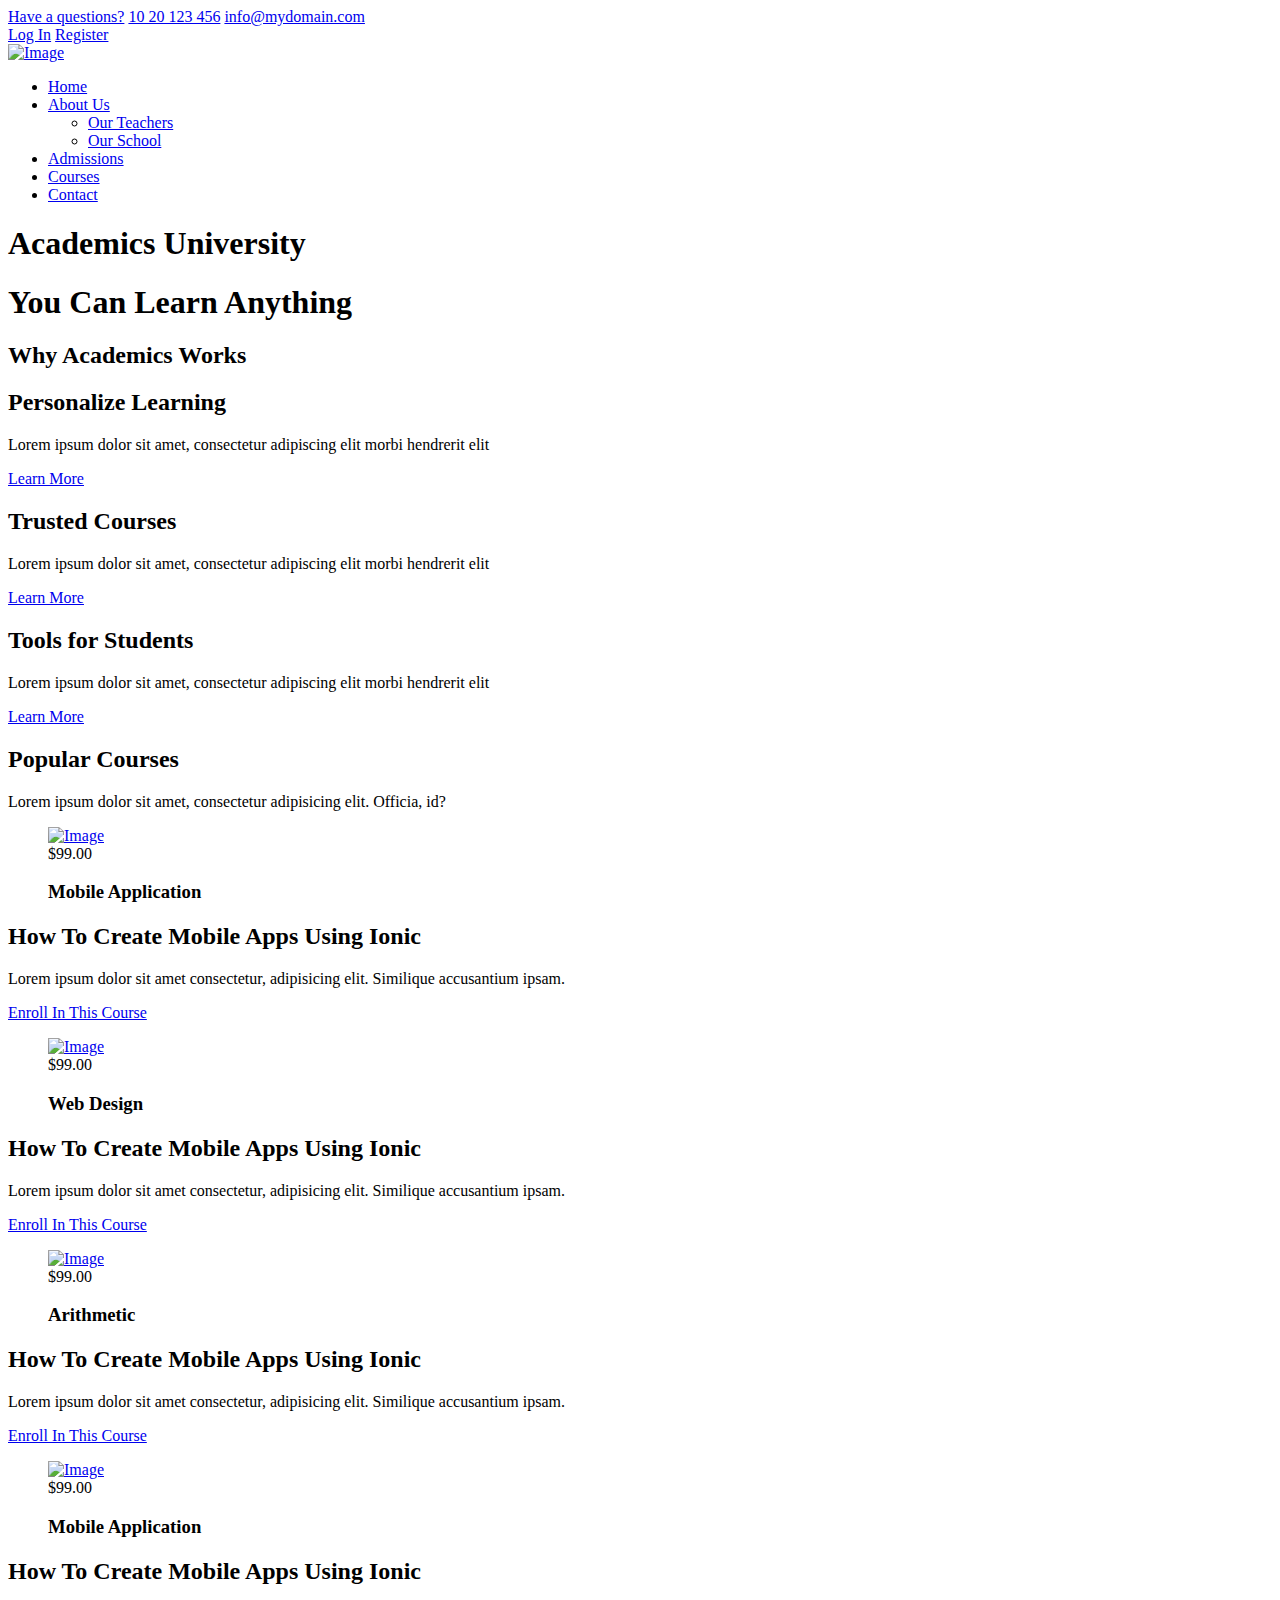
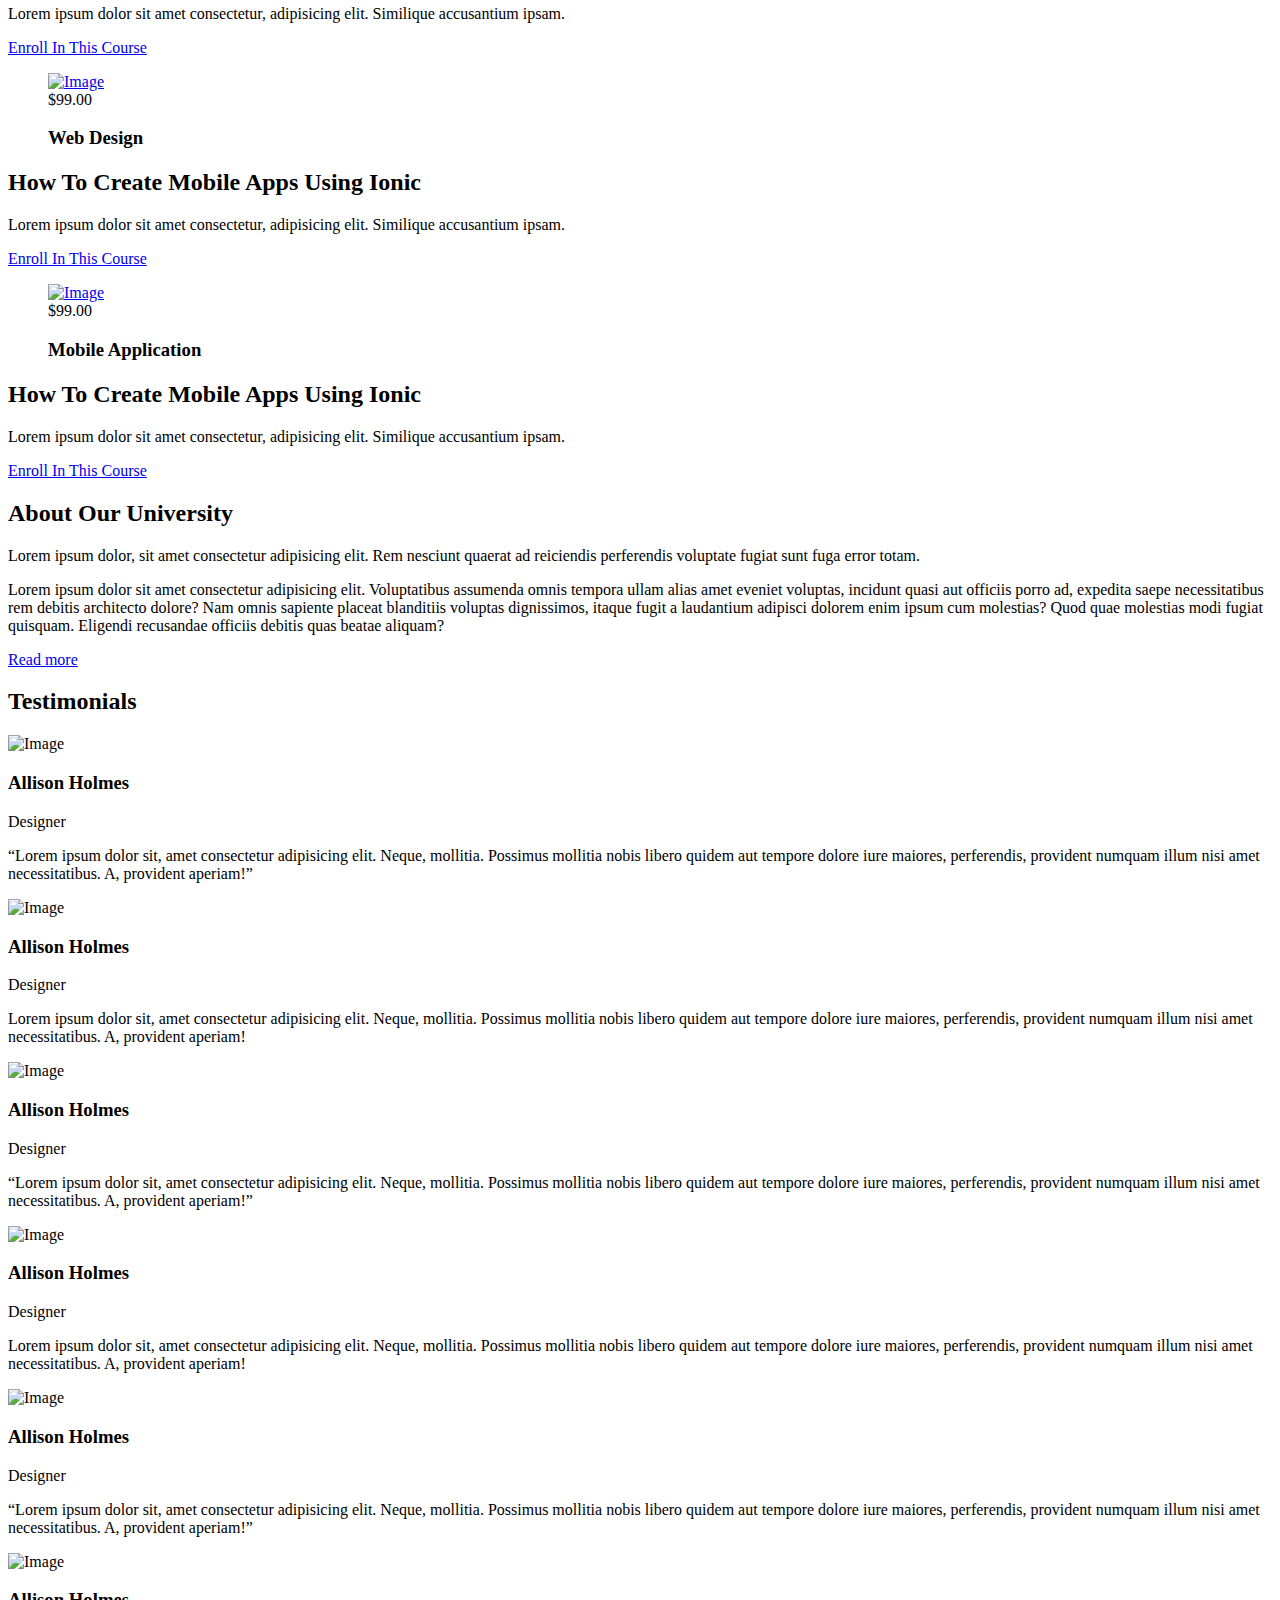
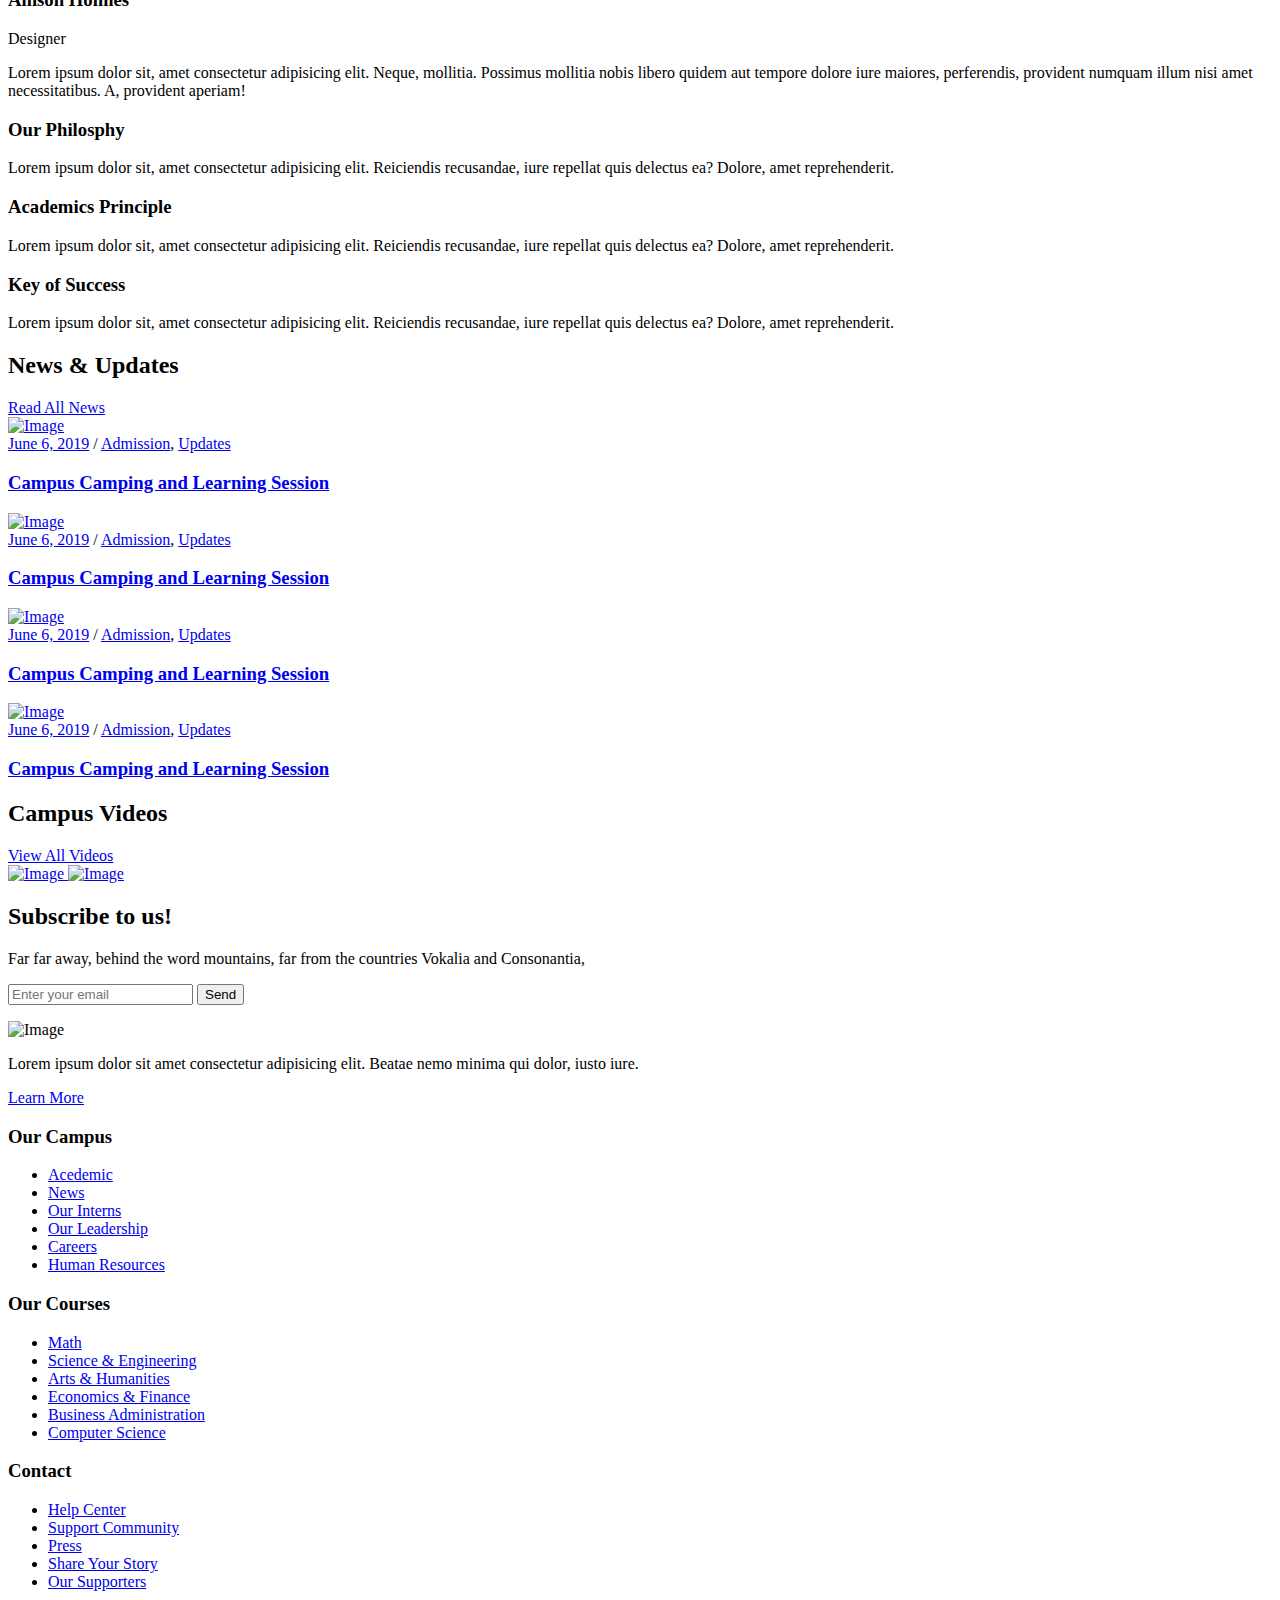
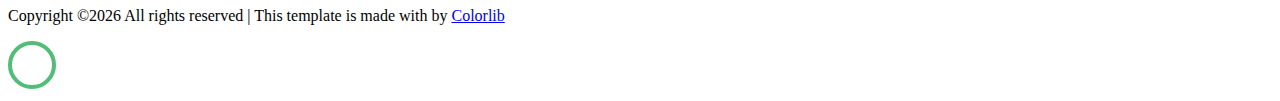
==== index.html @ e0be2cb1 "Add files via upload" ====
<!DOCTYPE html>
<html lang="en">

<head>
  <title>Academics &mdash; Website by Colorlib</title>
  <meta charset="utf-8">
  <meta name="viewport" content="width=device-width, initial-scale=1, shrink-to-fit=no">


  <link href="https://fonts.googleapis.com/css?family=Muli:300,400,700,900" rel="stylesheet">
  <link rel="stylesheet" href="fonts/icomoon/style.css">

  <link rel="stylesheet" href="css/bootstrap.min.css">
  <link rel="stylesheet" href="css/jquery-ui.css">
  <link rel="stylesheet" href="css/owl.carousel.min.css">
  <link rel="stylesheet" href="css/owl.theme.default.min.css">
  <link rel="stylesheet" href="css/owl.theme.default.min.css">

  <link rel="stylesheet" href="css/jquery.fancybox.min.css">

  <link rel="stylesheet" href="css/bootstrap-datepicker.css">

  <link rel="stylesheet" href="fonts/flaticon/font/flaticon.css">

  <link rel="stylesheet" href="css/aos.css">
  <link href="css/jquery.mb.YTPlayer.min.css" media="all" rel="stylesheet" type="text/css">

  <link rel="stylesheet" href="css/style.css">



</head>

<body data-spy="scroll" data-target=".site-navbar-target" data-offset="300">

  <div class="site-wrap">

    <div class="site-mobile-menu site-navbar-target">
      <div class="site-mobile-menu-header">
        <div class="site-mobile-menu-close mt-3">
          <span class="icon-close2 js-menu-toggle"></span>
        </div>
      </div>
      <div class="site-mobile-menu-body"></div>
    </div>


    <div class="py-2 bg-light">
      <div class="container">
        <div class="row align-items-center">
          <div class="col-lg-9 d-none d-lg-block">
            <a href="#" class="small mr-3"><span class="icon-question-circle-o mr-2"></span> Have a questions?</a> 
            <a href="#" class="small mr-3"><span class="icon-phone2 mr-2"></span> 10 20 123 456</a> 
            <a href="#" class="small mr-3"><span class="icon-envelope-o mr-2"></span> info@mydomain.com</a> 
          </div>
          <div class="col-lg-3 text-right">
            <a href="login.html" class="small mr-3"><span class="icon-unlock-alt"></span> Log In</a>
            <a href="register.html" class="small btn btn-primary px-4 py-2 rounded-0"><span class="icon-users"></span> Register</a>
          </div>
        </div>
      </div>
    </div>
    <header class="site-navbar py-4 js-sticky-header site-navbar-target" role="banner">

      <div class="container">
        <div class="d-flex align-items-center">
          <div class="site-logo">
            <a href="index.html" class="d-block">
              <img src="images/logo.jpg" alt="Image" class="img-fluid">
            </a>
          </div>
          <div class="mr-auto">
            <nav class="site-navigation position-relative text-right" role="navigation">
              <ul class="site-menu main-menu js-clone-nav mr-auto d-none d-lg-block">
                <li class="active">
                  <a href="index.html" class="nav-link text-left">Home</a>
                </li>
                <li class="has-children">
                  <a href="about.html" class="nav-link text-left">About Us</a>
                  <ul class="dropdown">
                    <li><a href="teachers.html">Our Teachers</a></li>
                    <li><a href="about.html">Our School</a></li>
                  </ul>
                </li>
                <li>
                  <a href="admissions.html" class="nav-link text-left">Admissions</a>
                </li>
                <li>
                  <a href="courses.html" class="nav-link text-left">Courses</a>
                </li>
                <li>
                    <a href="contact.html" class="nav-link text-left">Contact</a>
                  </li>
              </ul>                                                                                                                                                                                                                                                                                          </ul>
            </nav>

          </div>
          <div class="ml-auto">
            <div class="social-wrap">
              <a href="#"><span class="icon-facebook"></span></a>
              <a href="#"><span class="icon-twitter"></span></a>
              <a href="#"><span class="icon-linkedin"></span></a>

              <a href="#" class="d-inline-block d-lg-none site-menu-toggle js-menu-toggle text-black"><span
                class="icon-menu h3"></span></a>
            </div>
          </div>
         
        </div>
      </div>

    </header>

    
    <div class="hero-slide owl-carousel site-blocks-cover">
      <div class="intro-section" style="background-image: url('images/hero_1.jpg');">
        <div class="container">
          <div class="row align-items-center">
            <div class="col-lg-12 mx-auto text-center" data-aos="fade-up">
              <h1>Academics University</h1>
            </div>
          </div>
        </div>
      </div>

      <div class="intro-section" style="background-image: url('images/hero_1.jpg');">
        <div class="container">
          <div class="row align-items-center">
            <div class="col-lg-12 mx-auto text-center" data-aos="fade-up">
              <h1>You Can Learn Anything</h1>
            </div>
          </div>
        </div>
      </div>

    </div>
    

    <div></div>

    <div class="site-section">
      <div class="container">
        <div class="row mb-5 justify-content-center text-center">
          <div class="col-lg-4 mb-5">
            <h2 class="section-title-underline mb-5">
              <span>Why Academics Works</span>
            </h2>
          </div>
        </div>
        <div class="row">
          <div class="col-lg-4 col-md-6 mb-4 mb-lg-0">

            <div class="feature-1 border">
              <div class="icon-wrapper bg-primary">
                <span class="flaticon-mortarboard text-white"></span>
              </div>
              <div class="feature-1-content">
                <h2>Personalize Learning</h2>
                <p>Lorem ipsum dolor sit amet, consectetur adipiscing elit morbi hendrerit elit</p>
                <p><a href="#" class="btn btn-primary px-4 rounded-0">Learn More</a></p>
              </div>
            </div>
          </div>
          <div class="col-lg-4 col-md-6 mb-4 mb-lg-0">
            <div class="feature-1 border">
              <div class="icon-wrapper bg-primary">
                <span class="flaticon-school-material text-white"></span>
              </div>
              <div class="feature-1-content">
                <h2>Trusted Courses</h2>
                <p>Lorem ipsum dolor sit amet, consectetur adipiscing elit morbi hendrerit elit</p>
                <p><a href="#" class="btn btn-primary px-4 rounded-0">Learn More</a></p>
              </div>
            </div> 
          </div>
          <div class="col-lg-4 col-md-6 mb-4 mb-lg-0">
            <div class="feature-1 border">
              <div class="icon-wrapper bg-primary">
                <span class="flaticon-library text-white"></span>
              </div>
              <div class="feature-1-content">
                <h2>Tools for Students</h2>
                <p>Lorem ipsum dolor sit amet, consectetur adipiscing elit morbi hendrerit elit</p>
                <p><a href="#" class="btn btn-primary px-4 rounded-0">Learn More</a></p>
              </div>
            </div> 
          </div>
        </div>
      </div>
    </div>


    <div class="site-section">
      <div class="container">


        <div class="row mb-5 justify-content-center text-center">
          <div class="col-lg-6 mb-5">
            <h2 class="section-title-underline mb-3">
              <span>Popular Courses</span>
            </h2>
            <p>Lorem ipsum dolor sit amet, consectetur adipisicing elit. Officia, id?</p>
          </div>
        </div>

        <div class="row">
          <div class="col-12">
              <div class="owl-slide-3 owl-carousel">
                  <div class="course-1-item">
                    <figure class="thumnail">
                      <a href="course-single.html"><img src="images/course_1.jpg" alt="Image" class="img-fluid"></a>
                      <div class="price">$99.00</div>
                      <div class="category"><h3>Mobile Application</h3></div>  
                    </figure>
                    <div class="course-1-content pb-4">
                      <h2>How To Create Mobile Apps Using Ionic</h2>
                      <div class="rating text-center mb-3">
                        <span class="icon-star2 text-warning"></span>
                        <span class="icon-star2 text-warning"></span>
                        <span class="icon-star2 text-warning"></span>
                        <span class="icon-star2 text-warning"></span>
                        <span class="icon-star2 text-warning"></span>
                      </div>
                      <p class="desc mb-4">Lorem ipsum dolor sit amet consectetur, adipisicing elit. Similique accusantium ipsam.</p>
                      <p><a href="course-single.html" class="btn btn-primary rounded-0 px-4">Enroll In This Course</a></p>
                    </div>
                  </div>
      
                  <div class="course-1-item">
                    <figure class="thumnail">
                      <a href="course-single.html"><img src="images/course_2.jpg" alt="Image" class="img-fluid"></a>
                      <div class="price">$99.00</div>
                      <div class="category"><h3>Web Design</h3></div>  
                    </figure>
                    <div class="course-1-content pb-4">
                      <h2>How To Create Mobile Apps Using Ionic</h2>
                      <div class="rating text-center mb-3">
                        <span class="icon-star2 text-warning"></span>
                        <span class="icon-star2 text-warning"></span>
                        <span class="icon-star2 text-warning"></span>
                        <span class="icon-star2 text-warning"></span>
                        <span class="icon-star2 text-warning"></span>
                      </div>
                      <p class="desc mb-4">Lorem ipsum dolor sit amet consectetur, adipisicing elit. Similique accusantium ipsam.</p>
                      <p><a href="course-single.html" class="btn btn-primary rounded-0 px-4">Enroll In This Course</a></p>
                    </div>
                  </div>
      
                  <div class="course-1-item">
                    <figure class="thumnail">
                      <a href="course-single.html"><img src="images/course_3.jpg" alt="Image" class="img-fluid"></a>
                      <div class="price">$99.00</div>
                      <div class="category"><h3>Arithmetic</h3></div>  
                    </figure>
                    <div class="course-1-content pb-4">
                      <h2>How To Create Mobile Apps Using Ionic</h2>
                      <div class="rating text-center mb-3">
                        <span class="icon-star2 text-warning"></span>
                        <span class="icon-star2 text-warning"></span>
                        <span class="icon-star2 text-warning"></span>
                        <span class="icon-star2 text-warning"></span>
                        <span class="icon-star2 text-warning"></span>
                      </div>
                      <p class="desc mb-4">Lorem ipsum dolor sit amet consectetur, adipisicing elit. Similique accusantium ipsam.</p>
                      <p><a href="courses-single.html" class="btn btn-primary rounded-0 px-4">Enroll In This Course</a></p>
                    </div>
                  </div>

                  <div class="course-1-item">
                    <figure class="thumnail">
                        <a href="course-single.html"><img src="images/course_4.jpg" alt="Image" class="img-fluid"></a>
                      <div class="price">$99.00</div>
                      <div class="category"><h3>Mobile Application</h3></div>  
                    </figure>
                    <div class="course-1-content pb-4">
                      <h2>How To Create Mobile Apps Using Ionic</h2>
                      <div class="rating text-center mb-3">
                        <span class="icon-star2 text-warning"></span>
                        <span class="icon-star2 text-warning"></span>
                        <span class="icon-star2 text-warning"></span>
                        <span class="icon-star2 text-warning"></span>
                        <span class="icon-star2 text-warning"></span>
                      </div>
                      <p class="desc mb-4">Lorem ipsum dolor sit amet consectetur, adipisicing elit. Similique accusantium ipsam.</p>
                      <p><a href="course-single.html" class="btn btn-primary rounded-0 px-4">Enroll In This Course</a></p>
                    </div>
                  </div>
      
                  <div class="course-1-item">
                    <figure class="thumnail">
                        <a href="course-single.html"><img src="images/course_5.jpg" alt="Image" class="img-fluid"></a>
                      <div class="price">$99.00</div>
                      <div class="category"><h3>Web Design</h3></div>  
                    </figure>
                    <div class="course-1-content pb-4">
                      <h2>How To Create Mobile Apps Using Ionic</h2>
                      <div class="rating text-center mb-3">
                        <span class="icon-star2 text-warning"></span>
                        <span class="icon-star2 text-warning"></span>
                        <span class="icon-star2 text-warning"></span>
                        <span class="icon-star2 text-warning"></span>
                        <span class="icon-star2 text-warning"></span>
                      </div>
                      <p class="desc mb-4">Lorem ipsum dolor sit amet consectetur, adipisicing elit. Similique accusantium ipsam.</p>
                      <p><a href="course-single.html" class="btn btn-primary rounded-0 px-4">Enroll In This Course</a></p>
                    </div>
                  </div>
      
                  <div class="course-1-item">
                    <figure class="thumnail">
                        <a href="course-single.html"><img src="images/course_6.jpg" alt="Image" class="img-fluid"></a>
                      <div class="price">$99.00</div>
                      <div class="category"><h3>Mobile Application</h3></div>  
                    </figure>
                    <div class="course-1-content pb-4">
                      <h2>How To Create Mobile Apps Using Ionic</h2>
                      <div class="rating text-center mb-3">
                        <span class="icon-star2 text-warning"></span>
                        <span class="icon-star2 text-warning"></span>
                        <span class="icon-star2 text-warning"></span>
                        <span class="icon-star2 text-warning"></span>
                        <span class="icon-star2 text-warning"></span>
                      </div>
                      <p class="desc mb-4">Lorem ipsum dolor sit amet consectetur, adipisicing elit. Similique accusantium ipsam.</p>
                      <p><a href="course-single.html" class="btn btn-primary rounded-0 px-4">Enroll In This Course</a></p>
                    </div>
                  </div>
      
              </div>
      
          </div>
        </div>

        
        
      </div>
    </div>

    


    <div class="section-bg style-1" style="background-image: url('images/about_1.jpg');">
      <div class="container">
        <div class="row">
          <div class="col-lg-4">
            <h2 class="section-title-underline style-2">
              <span>About Our University</span>
            </h2>
          </div>
          <div class="col-lg-8">
            <p class="lead">Lorem ipsum dolor, sit amet consectetur adipisicing elit. Rem nesciunt quaerat ad reiciendis perferendis voluptate fugiat sunt fuga error totam.</p>
            <p>Lorem ipsum dolor sit amet consectetur adipisicing elit. Voluptatibus assumenda omnis tempora ullam alias amet eveniet voluptas, incidunt quasi aut officiis porro ad, expedita saepe necessitatibus rem debitis architecto dolore? Nam omnis sapiente placeat blanditiis voluptas dignissimos, itaque fugit a laudantium adipisci dolorem enim ipsum cum molestias? Quod quae molestias modi fugiat quisquam. Eligendi recusandae officiis debitis quas beatae aliquam?</p>
            <p><a href="#">Read more</a></p>
          </div>
        </div>
      </div>
    </div>

    <!-- // 05 - Block -->
  <div class="site-section">
      <div class="container">
        <div class="row mb-5">
          <div class="col-lg-4">
            <h2 class="section-title-underline">
              <span>Testimonials</span>
            </h2>
          </div>
        </div>


        <div class="owl-slide owl-carousel">

          <div class="ftco-testimonial-1">
            <div class="ftco-testimonial-vcard d-flex align-items-center mb-4">
              <img src="images/person_1.jpg" alt="Image" class="img-fluid mr-3">
              <div>
                <h3>Allison Holmes</h3>
                <span>Designer</span>
              </div>
            </div>
            <div>
              <p>&ldquo;Lorem ipsum dolor sit, amet consectetur adipisicing elit. Neque, mollitia. Possimus mollitia nobis libero quidem aut tempore dolore iure maiores, perferendis, provident numquam illum nisi amet necessitatibus. A, provident aperiam!&rdquo;</p>
            </div>
          </div>

          <div class="ftco-testimonial-1">
            <div class="ftco-testimonial-vcard d-flex align-items-center mb-4">
              <img src="images/person_2.jpg" alt="Image" class="img-fluid mr-3">
              <div>
                <h3>Allison Holmes</h3>
                <span>Designer</span>
              </div>
            </div>
            <div>
              <p>Lorem ipsum dolor sit, amet consectetur adipisicing elit. Neque, mollitia. Possimus mollitia nobis libero quidem aut tempore dolore iure maiores, perferendis, provident numquam illum nisi amet necessitatibus. A, provident aperiam!</p>
            </div>
          </div>

          <div class="ftco-testimonial-1">
            <div class="ftco-testimonial-vcard d-flex align-items-center mb-4">
              <img src="images/person_4.jpg" alt="Image" class="img-fluid mr-3">
              <div>
                <h3>Allison Holmes</h3>
                <span>Designer</span>
              </div>
            </div>
            <div>
              <p>&ldquo;Lorem ipsum dolor sit, amet consectetur adipisicing elit. Neque, mollitia. Possimus mollitia nobis libero quidem aut tempore dolore iure maiores, perferendis, provident numquam illum nisi amet necessitatibus. A, provident aperiam!&rdquo;</p>
            </div>
          </div>

          <div class="ftco-testimonial-1">
            <div class="ftco-testimonial-vcard d-flex align-items-center mb-4">
              <img src="images/person_3.jpg" alt="Image" class="img-fluid mr-3">
              <div>
                <h3>Allison Holmes</h3>
                <span>Designer</span>
              </div>
            </div>
            <div>
              <p>Lorem ipsum dolor sit, amet consectetur adipisicing elit. Neque, mollitia. Possimus mollitia nobis libero quidem aut tempore dolore iure maiores, perferendis, provident numquam illum nisi amet necessitatibus. A, provident aperiam!</p>
            </div>
          </div>

          <div class="ftco-testimonial-1">
            <div class="ftco-testimonial-vcard d-flex align-items-center mb-4">
              <img src="images/person_2.jpg" alt="Image" class="img-fluid mr-3">
              <div>
                <h3>Allison Holmes</h3>
                <span>Designer</span>
              </div>
            </div>
            <div>
              <p>&ldquo;Lorem ipsum dolor sit, amet consectetur adipisicing elit. Neque, mollitia. Possimus mollitia nobis libero quidem aut tempore dolore iure maiores, perferendis, provident numquam illum nisi amet necessitatibus. A, provident aperiam!&rdquo;</p>
            </div>
          </div>

          <div class="ftco-testimonial-1">
            <div class="ftco-testimonial-vcard d-flex align-items-center mb-4">
              <img src="images/person_4.jpg" alt="Image" class="img-fluid mr-3">
              <div>
                <h3>Allison Holmes</h3>
                <span>Designer</span>
              </div>
            </div>
            <div>
              <p>Lorem ipsum dolor sit, amet consectetur adipisicing elit. Neque, mollitia. Possimus mollitia nobis libero quidem aut tempore dolore iure maiores, perferendis, provident numquam illum nisi amet necessitatibus. A, provident aperiam!</p>
            </div>
          </div>

        </div>
        
      </div>
    </div>
    

    <div class="section-bg style-1" style="background-image: url('images/hero_1.jpg');">
      <div class="container">
        <div class="row">
          <div class="col-lg-4 col-md-6 mb-5 mb-lg-0">
            <span class="icon flaticon-mortarboard"></span>
            <h3>Our Philosphy</h3>
            <p>Lorem ipsum dolor sit, amet consectetur adipisicing elit. Reiciendis recusandae, iure repellat quis delectus ea? Dolore, amet reprehenderit.</p>
          </div>
          <div class="col-lg-4 col-md-6 mb-5 mb-lg-0">
            <span class="icon flaticon-school-material"></span>
            <h3>Academics Principle</h3>
            <p>Lorem ipsum dolor sit, amet consectetur adipisicing elit. Reiciendis recusandae, iure repellat quis delectus ea?
              Dolore, amet reprehenderit.</p>
          </div>
          <div class="col-lg-4 col-md-6 mb-5 mb-lg-0">
            <span class="icon flaticon-library"></span>
            <h3>Key of Success</h3>
            <p>Lorem ipsum dolor sit, amet consectetur adipisicing elit. Reiciendis recusandae, iure repellat quis delectus ea?
              Dolore, amet reprehenderit.</p>
          </div>
        </div>
      </div>
    </div>
    
    <div class="news-updates">
      <div class="container">
         
        <div class="row">
          <div class="col-lg-9">
             <div class="section-heading">
              <h2 class="text-black">News &amp; Updates</h2>
              <a href="#">Read All News</a>
            </div>
            <div class="row">
              <div class="col-lg-6">
                <div class="post-entry-big">
                  <a href="news-single.html" class="img-link"><img src="images/blog_large_1.jpg" alt="Image" class="img-fluid"></a>
                  <div class="post-content">
                    <div class="post-meta"> 
                      <a href="#">June 6, 2019</a>
                      <span class="mx-1">/</span>
                      <a href="#">Admission</a>, <a href="#">Updates</a>
                    </div>
                    <h3 class="post-heading"><a href="news-single.html">Campus Camping and Learning Session</a></h3>
                  </div>
                </div>
              </div>
              <div class="col-lg-6">
                <div class="post-entry-big horizontal d-flex mb-4">
                  <a href="news-single.html" class="img-link mr-4"><img src="images/blog_1.jpg" alt="Image" class="img-fluid"></a>
                  <div class="post-content">
                    <div class="post-meta">
                      <a href="#">June 6, 2019</a>
                      <span class="mx-1">/</span>
                      <a href="#">Admission</a>, <a href="#">Updates</a>
                    </div>
                    <h3 class="post-heading"><a href="news-single.html">Campus Camping and Learning Session</a></h3>
                  </div>
                </div>

                <div class="post-entry-big horizontal d-flex mb-4">
                  <a href="news-single.html" class="img-link mr-4"><img src="images/blog_2.jpg" alt="Image" class="img-fluid"></a>
                  <div class="post-content">
                    <div class="post-meta">
                      <a href="#">June 6, 2019</a>
                      <span class="mx-1">/</span>
                      <a href="#">Admission</a>, <a href="#">Updates</a>
                    </div>
                    <h3 class="post-heading"><a href="news-single.html">Campus Camping and Learning Session</a></h3>
                  </div>
                </div>

                <div class="post-entry-big horizontal d-flex mb-4">
                  <a href="news-single.html" class="img-link mr-4"><img src="images/blog_1.jpg" alt="Image" class="img-fluid"></a>
                  <div class="post-content">
                    <div class="post-meta">
                      <a href="#">June 6, 2019</a>
                      <span class="mx-1">/</span>
                      <a href="#">Admission</a>, <a href="#">Updates</a>
                    </div>
                    <h3 class="post-heading"><a href="news-single.html">Campus Camping and Learning Session</a></h3>
                  </div>
                </div>
              </div>
            </div>
          </div>
          <div class="col-lg-3">
            <div class="section-heading">
              <h2 class="text-black">Campus Videos</h2>
              <a href="#">View All Videos</a>
            </div>
            <a href="https://vimeo.com/45830194" class="video-1 mb-4" data-fancybox="" data-ratio="2">
              <span class="play">
                <span class="icon-play"></span>
              </span>
              <img src="images/course_5.jpg" alt="Image" class="img-fluid">
            </a>
            <a href="https://vimeo.com/45830194" class="video-1 mb-4" data-fancybox="" data-ratio="2">
                <span class="play">
                  <span class="icon-play"></span>
                </span>
                <img src="images/course_5.jpg" alt="Image" class="img-fluid">
              </a>
          </div>
        </div>
      </div>
    </div>

    <div class="site-section ftco-subscribe-1" style="background-image: url('images/bg_1.jpg')">
      <div class="container">
        <div class="row align-items-center">
          <div class="col-lg-7">
            <h2>Subscribe to us!</h2>
            <p>Far far away, behind the word mountains, far from the countries Vokalia and Consonantia,</p>
          </div>
          <div class="col-lg-5">
            <form action="" class="d-flex">
              <input type="text" class="rounded form-control mr-2 py-3" placeholder="Enter your email">
              <button class="btn btn-primary rounded py-3 px-4" type="submit">Send</button>
            </form>
          </div>
        </div>
      </div>
    </div> 


    <div class="footer">
      <div class="container">
        <div class="row">
          <div class="col-lg-3">
            <p class="mb-4"><img src="images/logo.png" alt="Image" class="img-fluid"></p>
            <p>Lorem ipsum dolor sit amet consectetur adipisicing elit. Beatae nemo minima qui dolor, iusto iure.</p>  
            <p><a href="#">Learn More</a></p>
          </div>
          <div class="col-lg-3">
            <h3 class="footer-heading"><span>Our Campus</span></h3>
            <ul class="list-unstyled">
                <li><a href="#">Acedemic</a></li>
                <li><a href="#">News</a></li>
                <li><a href="#">Our Interns</a></li>
                <li><a href="#">Our Leadership</a></li>
                <li><a href="#">Careers</a></li>
                <li><a href="#">Human Resources</a></li>
            </ul>
          </div>
          <div class="col-lg-3">
              <h3 class="footer-heading"><span>Our Courses</span></h3>
              <ul class="list-unstyled">
                  <li><a href="#">Math</a></li>
                  <li><a href="#">Science &amp; Engineering</a></li>
                  <li><a href="#">Arts &amp; Humanities</a></li>
                  <li><a href="#">Economics &amp; Finance</a></li>
                  <li><a href="#">Business Administration</a></li>
                  <li><a href="#">Computer Science</a></li>
              </ul>
          </div>
          <div class="col-lg-3">
              <h3 class="footer-heading"><span>Contact</span></h3>
              <ul class="list-unstyled">
                  <li><a href="#">Help Center</a></li>
                  <li><a href="#">Support Community</a></li>
                  <li><a href="#">Press</a></li>
                  <li><a href="#">Share Your Story</a></li>
                  <li><a href="#">Our Supporters</a></li>
              </ul>
          </div>
        </div>

        <div class="row">
          <div class="col-12">
            <div class="copyright">
                <p>
                    <!-- Link back to Colorlib can't be removed. Template is licensed under CC BY 3.0. -->
                    Copyright &copy;<script>document.write(new Date().getFullYear());</script> All rights reserved | This template is made with <i class="icon-heart" aria-hidden="true"></i> by <a href="https://colorlib.com" target="_blank" >Colorlib</a>
                    <!-- Link back to Colorlib can't be removed. Template is licensed under CC BY 3.0. -->
                    </p>
            </div>
          </div>
        </div>
      </div>
    </div>
    

  </div>
  <!-- .site-wrap -->


  <!-- loader -->
  <div id="loader" class="show fullscreen"><svg class="circular" width="48px" height="48px"><circle class="path-bg" cx="24" cy="24" r="22" fill="none" stroke-width="4" stroke="#eeeeee"/><circle class="path" cx="24" cy="24" r="22" fill="none" stroke-width="4" stroke-miterlimit="10" stroke="#51be78"/></svg></div>

  <script src="js/jquery-3.3.1.min.js"></script>
  <script src="js/jquery-migrate-3.0.1.min.js"></script>
  <script src="js/jquery-ui.js"></script>
  <script src="js/popper.min.js"></script>
  <script src="js/bootstrap.min.js"></script>
  <script src="js/owl.carousel.min.js"></script>
  <script src="js/jquery.stellar.min.js"></script>
  <script src="js/jquery.countdown.min.js"></script>
  <script src="js/bootstrap-datepicker.min.js"></script>
  <script src="js/jquery.easing.1.3.js"></script>
  <script src="js/aos.js"></script>
  <script src="js/jquery.fancybox.min.js"></script>
  <script src="js/jquery.sticky.js"></script>
  <script src="js/jquery.mb.YTPlayer.min.js"></script>




  <script src="js/main.js"></script>

</body>

</html>
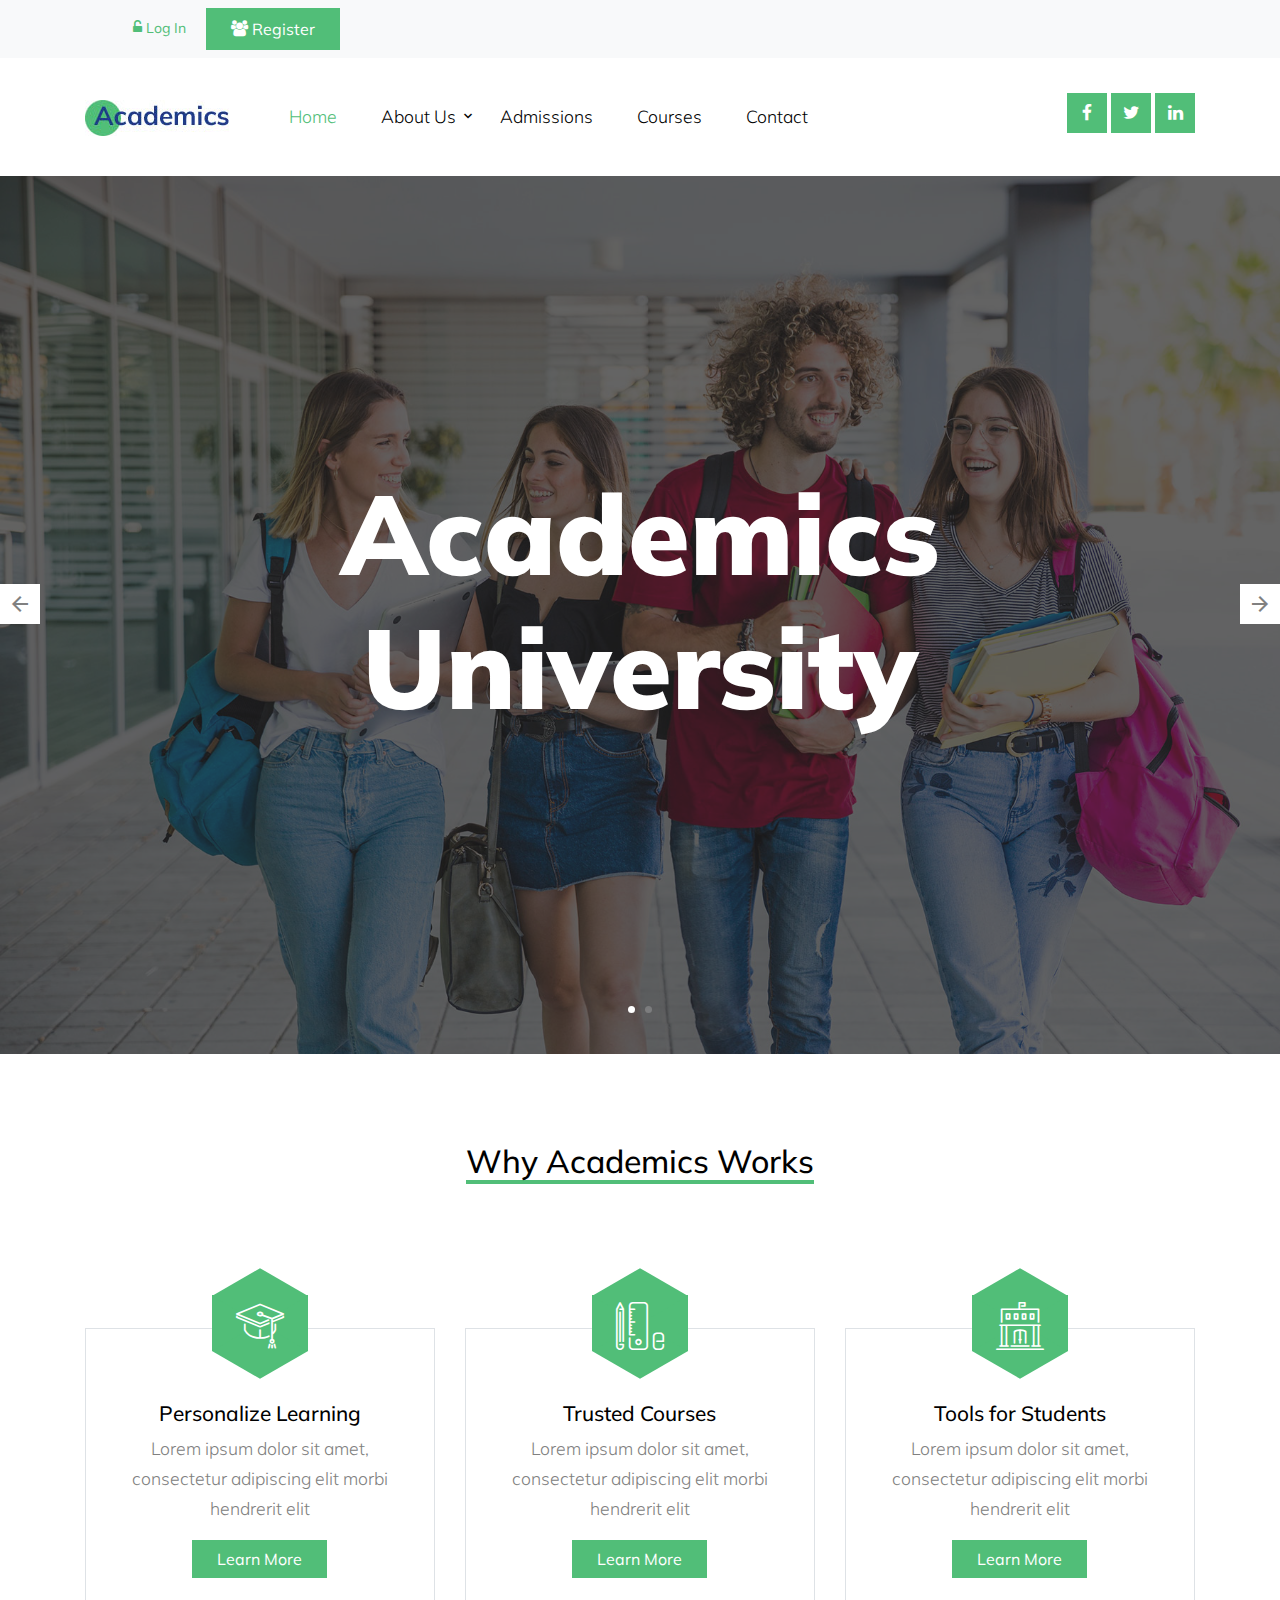
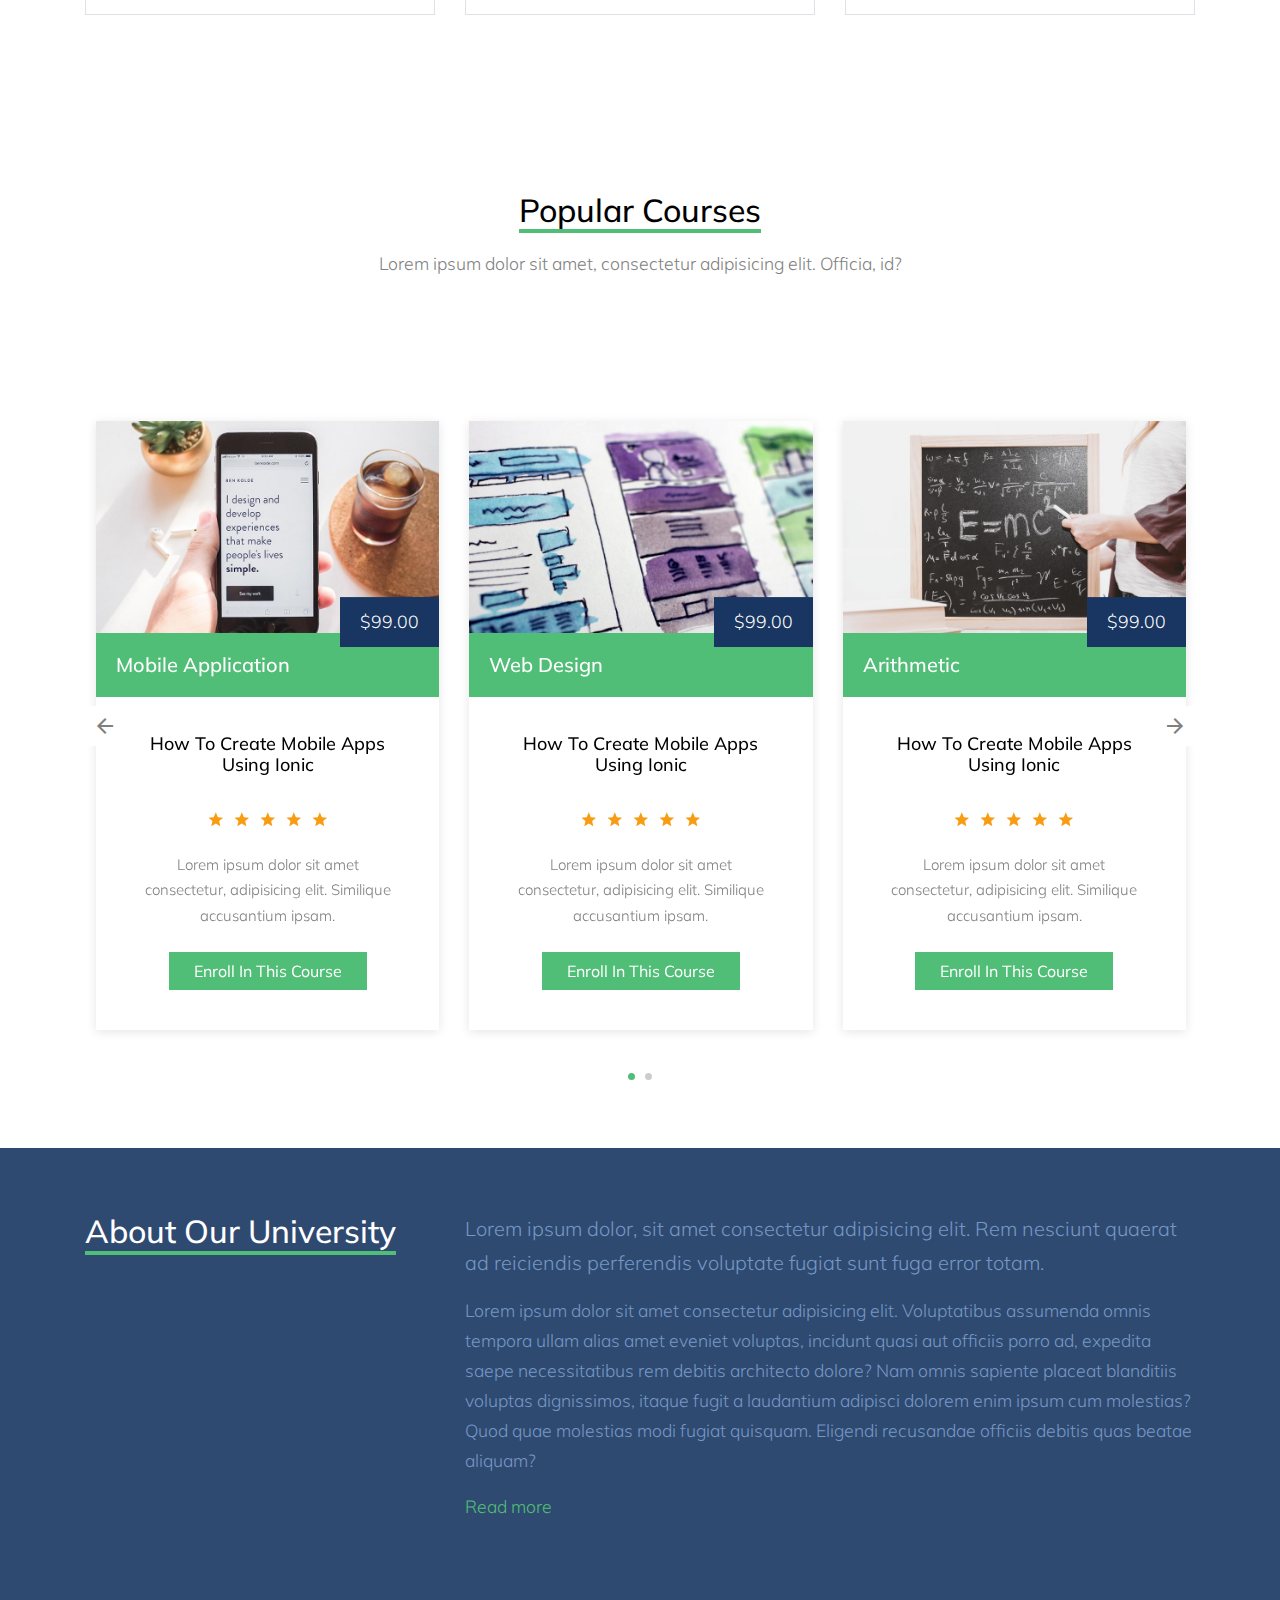
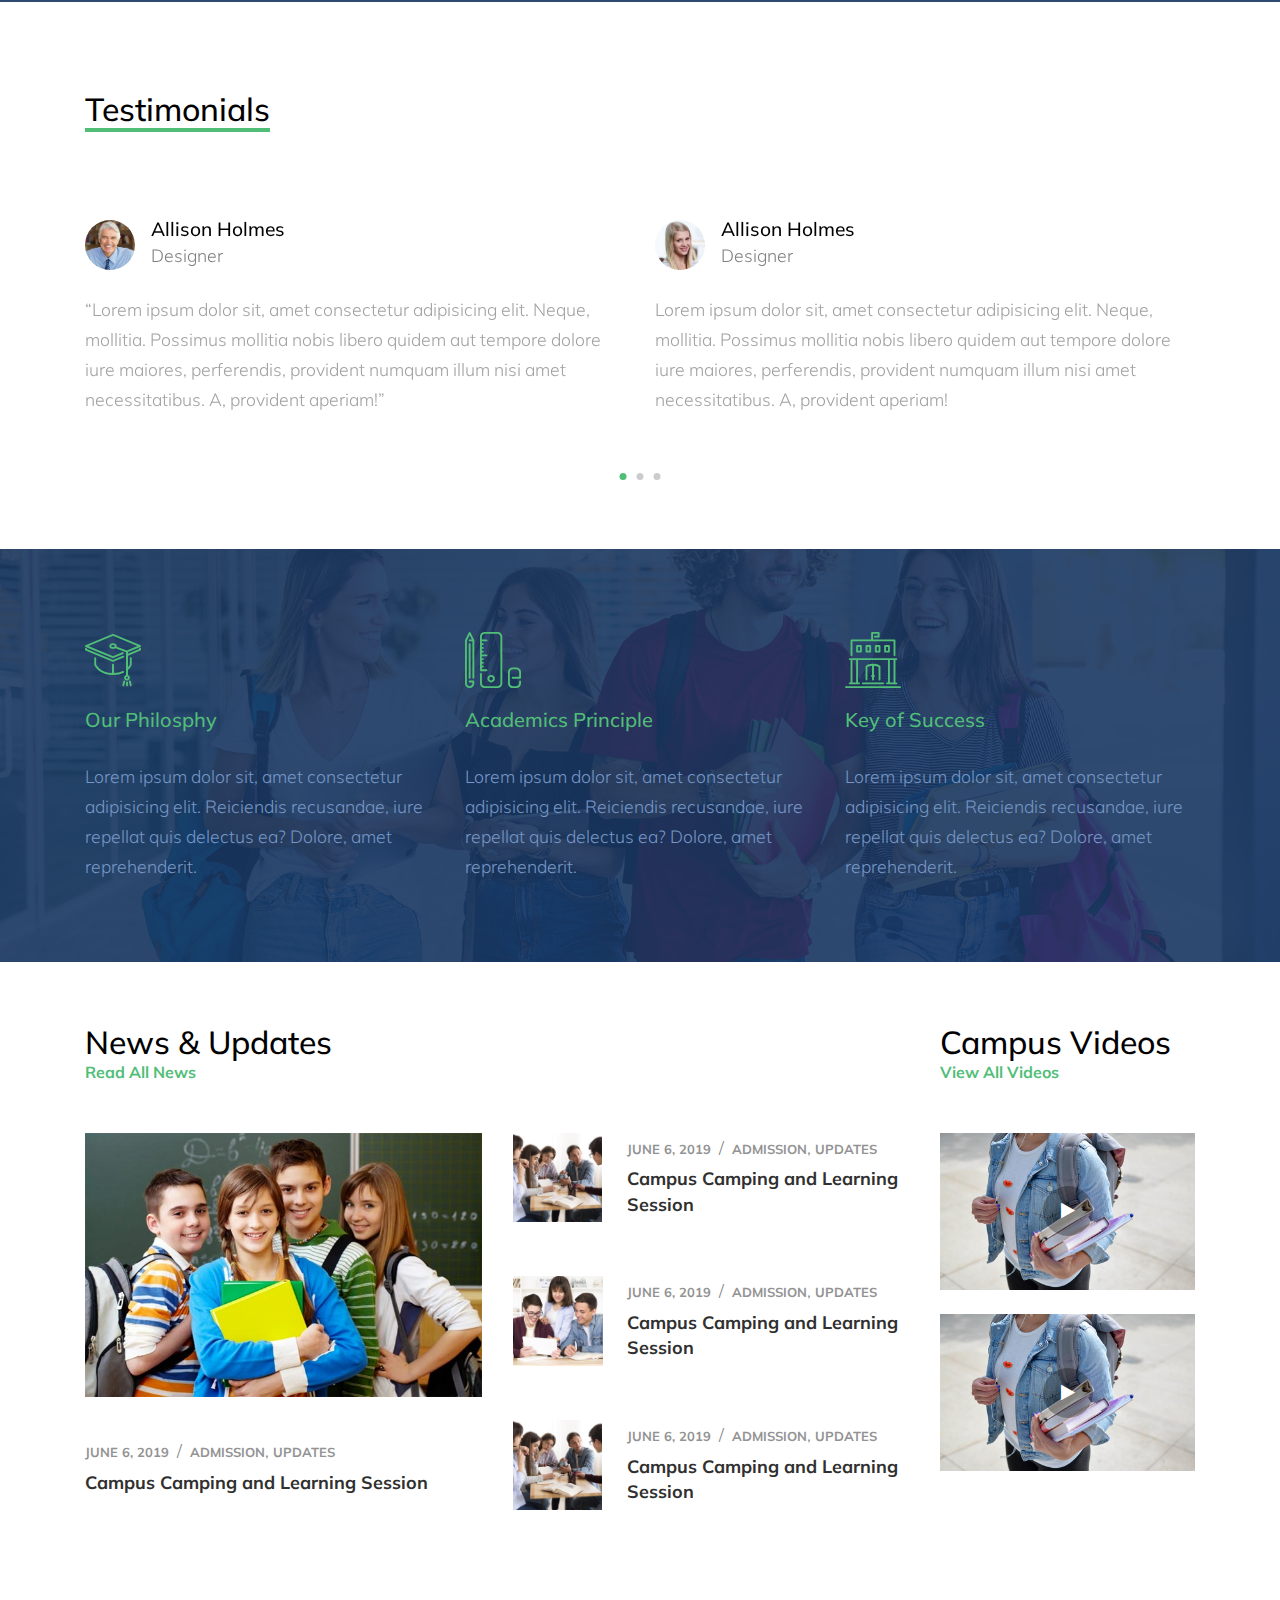
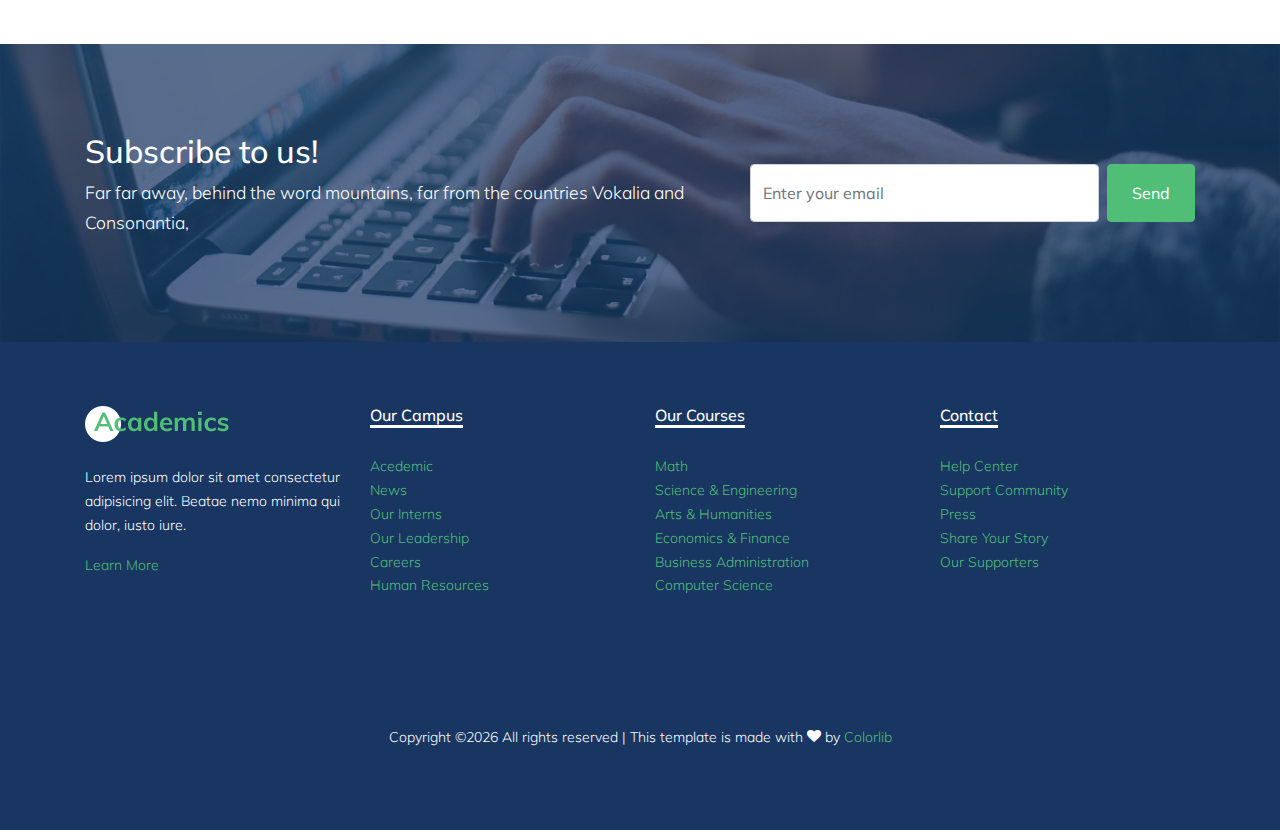
==== commit c119df36: "1" ====
--- a/index.html
+++ b/index.html
@@ -48,11 +48,7 @@
     <div class="py-2 bg-light">
       <div class="container">
         <div class="row align-items-center">
-          <div class="col-lg-9 d-none d-lg-block">
-            <a href="#" class="small mr-3"><span class="icon-question-circle-o mr-2"></span> Have a questions?</a> 
-            <a href="#" class="small mr-3"><span class="icon-phone2 mr-2"></span> 10 20 123 456</a> 
-            <a href="#" class="small mr-3"><span class="icon-envelope-o mr-2"></span> info@mydomain.com</a> 
-          </div>
+      
           <div class="col-lg-3 text-right">
             <a href="login.html" class="small mr-3"><span class="icon-unlock-alt"></span> Log In</a>
             <a href="register.html" class="small btn btn-primary px-4 py-2 rounded-0"><span class="icon-users"></span> Register</a>
--- a/fonts/icomoon/style.css
+++ b/fonts/icomoon/style.css
@@ -0,0 +1,4919 @@
+@font-face {
+  font-family: 'icomoon';
+  src:  url('fonts/icomoon.eot?10si43');
+  src:  url('fonts/icomoon.eot?10si43#iefix') format('embedded-opentype'),
+    url('fonts/icomoon.ttf?10si43') format('truetype'),
+    url('fonts/icomoon.woff?10si43') format('woff'),
+    url('fonts/icomoon.svg?10si43#icomoon') format('svg');
+  font-weight: normal;
+  font-style: normal;
+}
+
+[class^="icon-"], [class*=" icon-"] {
+  /* use !important to prevent issues with browser extensions that change fonts */
+  font-family: 'icomoon' !important;
+  speak: none;
+  font-style: normal;
+  font-weight: normal;
+  font-variant: normal;
+  text-transform: none;
+  line-height: 1;
+
+  /* Better Font Rendering =========== */
+  -webkit-font-smoothing: antialiased;
+  -moz-osx-font-smoothing: grayscale;
+}
+
+.icon-asterisk:before {
+  content: "\f069";
+}
+.icon-plus:before {
+  content: "\f067";
+}
+.icon-question:before {
+  content: "\f128";
+}
+.icon-minus:before {
+  content: "\f068";
+}
+.icon-glass:before {
+  content: "\f000";
+}
+.icon-music:before {
+  content: "\f001";
+}
+.icon-search:before {
+  content: "\f002";
+}
+.icon-envelope-o:before {
+  content: "\f003";
+}
+.icon-heart:before {
+  content: "\f004";
+}
+.icon-star:before {
+  content: "\f005";
+}
+.icon-star-o:before {
+  content: "\f006";
+}
+.icon-user:before {
+  content: "\f007";
+}
+.icon-film:before {
+  content: "\f008";
+}
+.icon-th-large:before {
+  content: "\f009";
+}
+.icon-th:before {
+  content: "\f00a";
+}
+.icon-th-list:before {
+  content: "\f00b";
+}
+.icon-check:before {
+  content: "\f00c";
+}
+.icon-close:before {
+  content: "\f00d";
+}
+.icon-remove:before {
+  content: "\f00d";
+}
+.icon-times:before {
+  content: "\f00d";
+}
+.icon-search-plus:before {
+  content: "\f00e";
+}
+.icon-search-minus:before {
+  content: "\f010";
+}
+.icon-power-off:before {
+  content: "\f011";
+}
+.icon-signal:before {
+  content: "\f012";
+}
+.icon-cog:before {
+  content: "\f013";
+}
+.icon-gear:before {
+  content: "\f013";
+}
+.icon-trash-o:before {
+  content: "\f014";
+}
+.icon-home:before {
+  content: "\f015";
+}
+.icon-file-o:before {
+  content: "\f016";
+}
+.icon-clock-o:before {
+  content: "\f017";
+}
+.icon-road:before {
+  content: "\f018";
+}
+.icon-download:before {
+  content: "\f019";
+}
+.icon-arrow-circle-o-down:before {
+  content: "\f01a";
+}
+.icon-arrow-circle-o-up:before {
+  content: "\f01b";
+}
+.icon-inbox:before {
+  content: "\f01c";
+}
+.icon-play-circle-o:before {
+  content: "\f01d";
+}
+.icon-repeat:before {
+  content: "\f01e";
+}
+.icon-rotate-right:before {
+  content: "\f01e";
+}
+.icon-refresh:before {
+  content: "\f021";
+}
+.icon-list-alt:before {
+  content: "\f022";
+}
+.icon-lock:before {
+  content: "\f023";
+}
+.icon-flag:before {
+  content: "\f024";
+}
+.icon-headphones:before {
+  content: "\f025";
+}
+.icon-volume-off:before {
+  content: "\f026";
+}
+.icon-volume-down:before {
+  content: "\f027";
+}
+.icon-volume-up:before {
+  content: "\f028";
+}
+.icon-qrcode:before {
+  content: "\f029";
+}
+.icon-barcode:before {
+  content: "\f02a";
+}
+.icon-tag:before {
+  content: "\f02b";
+}
+.icon-tags:before {
+  content: "\f02c";
+}
+.icon-book:before {
+  content: "\f02d";
+}
+.icon-bookmark:before {
+  content: "\f02e";
+}
+.icon-print:before {
+  content: "\f02f";
+}
+.icon-camera:before {
+  content: "\f030";
+}
+.icon-font:before {
+  content: "\f031";
+}
+.icon-bold:before {
+  content: "\f032";
+}
+.icon-italic:before {
+  content: "\f033";
+}
+.icon-text-height:before {
+  content: "\f034";
+}
+.icon-text-width:before {
+  content: "\f035";
+}
+.icon-align-left:before {
+  content: "\f036";
+}
+.icon-align-center:before {
+  content: "\f037";
+}
+.icon-align-right:before {
+  content: "\f038";
+}
+.icon-align-justify:before {
+  content: "\f039";
+}
+.icon-list:before {
+  content: "\f03a";
+}
+.icon-dedent:before {
+  content: "\f03b";
+}
+.icon-outdent:before {
+  content: "\f03b";
+}
+.icon-indent:before {
+  content: "\f03c";
+}
+.icon-video-camera:before {
+  content: "\f03d";
+}
+.icon-image:before {
+  content: "\f03e";
+}
+.icon-photo:before {
+  content: "\f03e";
+}
+.icon-picture-o:before {
+  content: "\f03e";
+}
+.icon-pencil:before {
+  content: "\f040";
+}
+.icon-map-marker:before {
+  content: "\f041";
+}
+.icon-adjust:before {
+  content: "\f042";
+}
+.icon-tint:before {
+  content: "\f043";
+}
+.icon-edit:before {
+  content: "\f044";
+}
+.icon-pencil-square-o:before {
+  content: "\f044";
+}
+.icon-share-square-o:before {
+  content: "\f045";
+}
+.icon-check-square-o:before {
+  content: "\f046";
+}
+.icon-arrows:before {
+  content: "\f047";
+}
+.icon-step-backward:before {
+  content: "\f048";
+}
+.icon-fast-backward:before {
+  content: "\f049";
+}
+.icon-backward:before {
+  content: "\f04a";
+}
+.icon-play:before {
+  content: "\f04b";
+}
+.icon-pause:before {
+  content: "\f04c";
+}
+.icon-stop:before {
+  content: "\f04d";
+}
+.icon-forward:before {
+  content: "\f04e";
+}
+.icon-fast-forward:before {
+  content: "\f050";
+}
+.icon-step-forward:before {
+  content: "\f051";
+}
+.icon-eject:before {
+  content: "\f052";
+}
+.icon-chevron-left:before {
+  content: "\f053";
+}
+.icon-chevron-right:before {
+  content: "\f054";
+}
+.icon-plus-circle:before {
+  content: "\f055";
+}
+.icon-minus-circle:before {
+  content: "\f056";
+}
+.icon-times-circle:before {
+  content: "\f057";
+}
+.icon-check-circle:before {
+  content: "\f058";
+}
+.icon-question-circle:before {
+  content: "\f059";
+}
+.icon-info-circle:before {
+  content: "\f05a";
+}
+.icon-crosshairs:before {
+  content: "\f05b";
+}
+.icon-times-circle-o:before {
+  content: "\f05c";
+}
+.icon-check-circle-o:before {
+  content: "\f05d";
+}
+.icon-ban:before {
+  content: "\f05e";
+}
+.icon-arrow-left:before {
+  content: "\f060";
+}
+.icon-arrow-right:before {
+  content: "\f061";
+}
+.icon-arrow-up:before {
+  content: "\f062";
+}
+.icon-arrow-down:before {
+  content: "\f063";
+}
+.icon-mail-forward:before {
+  content: "\f064";
+}
+.icon-share:before {
+  content: "\f064";
+}
+.icon-expand:before {
+  content: "\f065";
+}
+.icon-compress:before {
+  content: "\f066";
+}
+.icon-exclamation-circle:before {
+  content: "\f06a";
+}
+.icon-gift:before {
+  content: "\f06b";
+}
+.icon-leaf:before {
+  content: "\f06c";
+}
+.icon-fire:before {
+  content: "\f06d";
+}
+.icon-eye:before {
+  content: "\f06e";
+}
+.icon-eye-slash:before {
+  content: "\f070";
+}
+.icon-exclamation-triangle:before {
+  content: "\f071";
+}
+.icon-warning:before {
+  content: "\f071";
+}
+.icon-plane:before {
+  content: "\f072";
+}
+.icon-calendar:before {
+  content: "\f073";
+}
+.icon-random:before {
+  content: "\f074";
+}
+.icon-comment:before {
+  content: "\f075";
+}
+.icon-magnet:before {
+  content: "\f076";
+}
+.icon-chevron-up:before {
+  content: "\f077";
+}
+.icon-chevron-down:before {
+  content: "\f078";
+}
+.icon-retweet:before {
+  content: "\f079";
+}
+.icon-shopping-cart:before {
+  content: "\f07a";
+}
+.icon-folder:before {
+  content: "\f07b";
+}
+.icon-folder-open:before {
+  content: "\f07c";
+}
+.icon-arrows-v:before {
+  content: "\f07d";
+}
+.icon-arrows-h:before {
+  content: "\f07e";
+}
+.icon-bar-chart:before {
+  content: "\f080";
+}
+.icon-bar-chart-o:before {
+  content: "\f080";
+}
+.icon-twitter-square:before {
+  content: "\f081";
+}
+.icon-facebook-square:before {
+  content: "\f082";
+}
+.icon-camera-retro:before {
+  content: "\f083";
+}
+.icon-key:before {
+  content: "\f084";
+}
+.icon-cogs:before {
+  content: "\f085";
+}
+.icon-gears:before {
+  content: "\f085";
+}
+.icon-comments:before {
+  content: "\f086";
+}
+.icon-thumbs-o-up:before {
+  content: "\f087";
+}
+.icon-thumbs-o-down:before {
+  content: "\f088";
+}
+.icon-star-half:before {
+  content: "\f089";
+}
+.icon-heart-o:before {
+  content: "\f08a";
+}
+.icon-sign-out:before {
+  content: "\f08b";
+}
+.icon-linkedin-square:before {
+  content: "\f08c";
+}
+.icon-thumb-tack:before {
+  content: "\f08d";
+}
+.icon-external-link:before {
+  content: "\f08e";
+}
+.icon-sign-in:before {
+  content: "\f090";
+}
+.icon-trophy:before {
+  content: "\f091";
+}
+.icon-github-square:before {
+  content: "\f092";
+}
+.icon-upload:before {
+  content: "\f093";
+}
+.icon-lemon-o:before {
+  content: "\f094";
+}
+.icon-phone:before {
+  content: "\f095";
+}
+.icon-square-o:before {
+  content: "\f096";
+}
+.icon-bookmark-o:before {
+  content: "\f097";
+}
+.icon-phone-square:before {
+  content: "\f098";
+}
+.icon-twitter:before {
+  content: "\f099";
+}
+.icon-facebook:before {
+  content: "\f09a";
+}
+.icon-facebook-f:before {
+  content: "\f09a";
+}
+.icon-github:before {
+  content: "\f09b";
+}
+.icon-unlock:before {
+  content: "\f09c";
+}
+.icon-credit-card:before {
+  content: "\f09d";
+}
+.icon-feed:before {
+  content: "\f09e";
+}
+.icon-rss:before {
+  content: "\f09e";
+}
+.icon-hdd-o:before {
+  content: "\f0a0";
+}
+.icon-bullhorn:before {
+  content: "\f0a1";
+}
+.icon-bell-o:before {
+  content: "\f0a2";
+}
+.icon-certificate:before {
+  content: "\f0a3";
+}
+.icon-hand-o-right:before {
+  content: "\f0a4";
+}
+.icon-hand-o-left:before {
+  content: "\f0a5";
+}
+.icon-hand-o-up:before {
+  content: "\f0a6";
+}
+.icon-hand-o-down:before {
+  content: "\f0a7";
+}
+.icon-arrow-circle-left:before {
+  content: "\f0a8";
+}
+.icon-arrow-circle-right:before {
+  content: "\f0a9";
+}
+.icon-arrow-circle-up:before {
+  content: "\f0aa";
+}
+.icon-arrow-circle-down:before {
+  content: "\f0ab";
+}
+.icon-globe:before {
+  content: "\f0ac";
+}
+.icon-wrench:before {
+  content: "\f0ad";
+}
+.icon-tasks:before {
+  content: "\f0ae";
+}
+.icon-filter:before {
+  content: "\f0b0";
+}
+.icon-briefcase:before {
+  content: "\f0b1";
+}
+.icon-arrows-alt:before {
+  content: "\f0b2";
+}
+.icon-group:before {
+  content: "\f0c0";
+}
+.icon-users:before {
+  content: "\f0c0";
+}
+.icon-chain:before {
+  content: "\f0c1";
+}
+.icon-link:before {
+  content: "\f0c1";
+}
+.icon-cloud:before {
+  content: "\f0c2";
+}
+.icon-flask:before {
+  content: "\f0c3";
+}
+.icon-cut:before {
+  content: "\f0c4";
+}
+.icon-scissors:before {
+  content: "\f0c4";
+}
+.icon-copy:before {
+  content: "\f0c5";
+}
+.icon-files-o:before {
+  content: "\f0c5";
+}
+.icon-paperclip:before {
+  content: "\f0c6";
+}
+.icon-floppy-o:before {
+  content: "\f0c7";
+}
+.icon-save:before {
+  content: "\f0c7";
+}
+.icon-square:before {
+  content: "\f0c8";
+}
+.icon-bars:before {
+  content: "\f0c9";
+}
+.icon-navicon:before {
+  content: "\f0c9";
+}
+.icon-reorder:before {
+  content: "\f0c9";
+}
+.icon-list-ul:before {
+  content: "\f0ca";
+}
+.icon-list-ol:before {
+  content: "\f0cb";
+}
+.icon-strikethrough:before {
+  content: "\f0cc";
+}
+.icon-underline:before {
+  content: "\f0cd";
+}
+.icon-table:before {
+  content: "\f0ce";
+}
+.icon-magic:before {
+  content: "\f0d0";
+}
+.icon-truck:before {
+  content: "\f0d1";
+}
+.icon-pinterest:before {
+  content: "\f0d2";
+}
+.icon-pinterest-square:before {
+  content: "\f0d3";
+}
+.icon-google-plus-square:before {
+  content: "\f0d4";
+}
+.icon-google-plus:before {
+  content: "\f0d5";
+}
+.icon-money:before {
+  content: "\f0d6";
+}
+.icon-caret-down:before {
+  content: "\f0d7";
+}
+.icon-caret-up:before {
+  content: "\f0d8";
+}
+.icon-caret-left:before {
+  content: "\f0d9";
+}
+.icon-caret-right:before {
+  content: "\f0da";
+}
+.icon-columns:before {
+  content: "\f0db";
+}
+.icon-sort:before {
+  content: "\f0dc";
+}
+.icon-unsorted:before {
+  content: "\f0dc";
+}
+.icon-sort-desc:before {
+  content: "\f0dd";
+}
+.icon-sort-down:before {
+  content: "\f0dd";
+}
+.icon-sort-asc:before {
+  content: "\f0de";
+}
+.icon-sort-up:before {
+  content: "\f0de";
+}
+.icon-envelope:before {
+  content: "\f0e0";
+}
+.icon-linkedin:before {
+  content: "\f0e1";
+}
+.icon-rotate-left:before {
+  content: "\f0e2";
+}
+.icon-undo:before {
+  content: "\f0e2";
+}
+.icon-gavel:before {
+  content: "\f0e3";
+}
+.icon-legal:before {
+  content: "\f0e3";
+}
+.icon-dashboard:before {
+  content: "\f0e4";
+}
+.icon-tachometer:before {
+  content: "\f0e4";
+}
+.icon-comment-o:before {
+  content: "\f0e5";
+}
+.icon-comments-o:before {
+  content: "\f0e6";
+}
+.icon-bolt:before {
+  content: "\f0e7";
+}
+.icon-flash:before {
+  content: "\f0e7";
+}
+.icon-sitemap:before {
+  content: "\f0e8";
+}
+.icon-umbrella:before {
+  content: "\f0e9";
+}
+.icon-clipboard:before {
+  content: "\f0ea";
+}
+.icon-paste:before {
+  content: "\f0ea";
+}
+.icon-lightbulb-o:before {
+  content: "\f0eb";
+}
+.icon-exchange:before {
+  content: "\f0ec";
+}
+.icon-cloud-download:before {
+  content: "\f0ed";
+}
+.icon-cloud-upload:before {
+  content: "\f0ee";
+}
+.icon-user-md:before {
+  content: "\f0f0";
+}
+.icon-stethoscope:before {
+  content: "\f0f1";
+}
+.icon-suitcase:before {
+  content: "\f0f2";
+}
+.icon-bell:before {
+  content: "\f0f3";
+}
+.icon-coffee:before {
+  content: "\f0f4";
+}
+.icon-cutlery:before {
+  content: "\f0f5";
+}
+.icon-file-text-o:before {
+  content: "\f0f6";
+}
+.icon-building-o:before {
+  content: "\f0f7";
+}
+.icon-hospital-o:before {
+  content: "\f0f8";
+}
+.icon-ambulance:before {
+  content: "\f0f9";
+}
+.icon-medkit:before {
+  content: "\f0fa";
+}
+.icon-fighter-jet:before {
+  content: "\f0fb";
+}
+.icon-beer:before {
+  content: "\f0fc";
+}
+.icon-h-square:before {
+  content: "\f0fd";
+}
+.icon-plus-square:before {
+  content: "\f0fe";
+}
+.icon-angle-double-left:before {
+  content: "\f100";
+}
+.icon-angle-double-right:before {
+  content: "\f101";
+}
+.icon-angle-double-up:before {
+  content: "\f102";
+}
+.icon-angle-double-down:before {
+  content: "\f103";
+}
+.icon-angle-left:before {
+  content: "\f104";
+}
+.icon-angle-right:before {
+  content: "\f105";
+}
+.icon-angle-up:before {
+  content: "\f106";
+}
+.icon-angle-down:before {
+  content: "\f107";
+}
+.icon-desktop:before {
+  content: "\f108";
+}
+.icon-laptop:before {
+  content: "\f109";
+}
+.icon-tablet:before {
+  content: "\f10a";
+}
+.icon-mobile:before {
+  content: "\f10b";
+}
+.icon-mobile-phone:before {
+  content: "\f10b";
+}
+.icon-circle-o:before {
+  content: "\f10c";
+}
+.icon-quote-left:before {
+  content: "\f10d";
+}
+.icon-quote-right:before {
+  content: "\f10e";
+}
+.icon-spinner:before {
+  content: "\f110";
+}
+.icon-circle:before {
+  content: "\f111";
+}
+.icon-mail-reply:before {
+  content: "\f112";
+}
+.icon-reply:before {
+  content: "\f112";
+}
+.icon-github-alt:before {
+  content: "\f113";
+}
+.icon-folder-o:before {
+  content: "\f114";
+}
+.icon-folder-open-o:before {
+  content: "\f115";
+}
+.icon-smile-o:before {
+  content: "\f118";
+}
+.icon-frown-o:before {
+  content: "\f119";
+}
+.icon-meh-o:before {
+  content: "\f11a";
+}
+.icon-gamepad:before {
+  content: "\f11b";
+}
+.icon-keyboard-o:before {
+  content: "\f11c";
+}
+.icon-flag-o:before {
+  content: "\f11d";
+}
+.icon-flag-checkered:before {
+  content: "\f11e";
+}
+.icon-terminal:before {
+  content: "\f120";
+}
+.icon-code:before {
+  content: "\f121";
+}
+.icon-mail-reply-all:before {
+  content: "\f122";
+}
+.icon-reply-all:before {
+  content: "\f122";
+}
+.icon-star-half-empty:before {
+  content: "\f123";
+}
+.icon-star-half-full:before {
+  content: "\f123";
+}
+.icon-star-half-o:before {
+  content: "\f123";
+}
+.icon-location-arrow:before {
+  content: "\f124";
+}
+.icon-crop:before {
+  content: "\f125";
+}
+.icon-code-fork:before {
+  content: "\f126";
+}
+.icon-chain-broken:before {
+  content: "\f127";
+}
+.icon-unlink:before {
+  content: "\f127";
+}
+.icon-info:before {
+  content: "\f129";
+}
+.icon-exclamation:before {
+  content: "\f12a";
+}
+.icon-superscript:before {
+  content: "\f12b";
+}
+.icon-subscript:before {
+  content: "\f12c";
+}
+.icon-eraser:before {
+  content: "\f12d";
+}
+.icon-puzzle-piece:before {
+  content: "\f12e";
+}
+.icon-microphone:before {
+  content: "\f130";
+}
+.icon-microphone-slash:before {
+  content: "\f131";
+}
+.icon-shield:before {
+  content: "\f132";
+}
+.icon-calendar-o:before {
+  content: "\f133";
+}
+.icon-fire-extinguisher:before {
+  content: "\f134";
+}
+.icon-rocket:before {
+  content: "\f135";
+}
+.icon-maxcdn:before {
+  content: "\f136";
+}
+.icon-chevron-circle-left:before {
+  content: "\f137";
+}
+.icon-chevron-circle-right:before {
+  content: "\f138";
+}
+.icon-chevron-circle-up:before {
+  content: "\f139";
+}
+.icon-chevron-circle-down:before {
+  content: "\f13a";
+}
+.icon-html5:before {
+  content: "\f13b";
+}
+.icon-css3:before {
+  content: "\f13c";
+}
+.icon-anchor:before {
+  content: "\f13d";
+}
+.icon-unlock-alt:before {
+  content: "\f13e";
+}
+.icon-bullseye:before {
+  content: "\f140";
+}
+.icon-ellipsis-h:before {
+  content: "\f141";
+}
+.icon-ellipsis-v:before {
+  content: "\f142";
+}
+.icon-rss-square:before {
+  content: "\f143";
+}
+.icon-play-circle:before {
+  content: "\f144";
+}
+.icon-ticket:before {
+  content: "\f145";
+}
+.icon-minus-square:before {
+  content: "\f146";
+}
+.icon-minus-square-o:before {
+  content: "\f147";
+}
+.icon-level-up:before {
+  content: "\f148";
+}
+.icon-level-down:before {
+  content: "\f149";
+}
+.icon-check-square:before {
+  content: "\f14a";
+}
+.icon-pencil-square:before {
+  content: "\f14b";
+}
+.icon-external-link-square:before {
+  content: "\f14c";
+}
+.icon-share-square:before {
+  content: "\f14d";
+}
+.icon-compass:before {
+  content: "\f14e";
+}
+.icon-caret-square-o-down:before {
+  content: "\f150";
+}
+.icon-toggle-down:before {
+  content: "\f150";
+}
+.icon-caret-square-o-up:before {
+  content: "\f151";
+}
+.icon-toggle-up:before {
+  content: "\f151";
+}
+.icon-caret-square-o-right:before {
+  content: "\f152";
+}
+.icon-toggle-right:before {
+  content: "\f152";
+}
+.icon-eur:before {
+  content: "\f153";
+}
+.icon-euro:before {
+  content: "\f153";
+}
+.icon-gbp:before {
+  content: "\f154";
+}
+.icon-dollar:before {
+  content: "\f155";
+}
+.icon-usd:before {
+  content: "\f155";
+}
+.icon-inr:before {
+  content: "\f156";
+}
+.icon-rupee:before {
+  content: "\f156";
+}
+.icon-cny:before {
+  content: "\f157";
+}
+.icon-jpy:before {
+  content: "\f157";
+}
+.icon-rmb:before {
+  content: "\f157";
+}
+.icon-yen:before {
+  content: "\f157";
+}
+.icon-rouble:before {
+  content: "\f158";
+}
+.icon-rub:before {
+  content: "\f158";
+}
+.icon-ruble:before {
+  content: "\f158";
+}
+.icon-krw:before {
+  content: "\f159";
+}
+.icon-won:before {
+  content: "\f159";
+}
+.icon-bitcoin:before {
+  content: "\f15a";
+}
+.icon-btc:before {
+  content: "\f15a";
+}
+.icon-file:before {
+  content: "\f15b";
+}
+.icon-file-text:before {
+  content: "\f15c";
+}
+.icon-sort-alpha-asc:before {
+  content: "\f15d";
+}
+.icon-sort-alpha-desc:before {
+  content: "\f15e";
+}
+.icon-sort-amount-asc:before {
+  content: "\f160";
+}
+.icon-sort-amount-desc:before {
+  content: "\f161";
+}
+.icon-sort-numeric-asc:before {
+  content: "\f162";
+}
+.icon-sort-numeric-desc:before {
+  content: "\f163";
+}
+.icon-thumbs-up:before {
+  content: "\f164";
+}
+.icon-thumbs-down:before {
+  content: "\f165";
+}
+.icon-youtube-square:before {
+  content: "\f166";
+}
+.icon-youtube:before {
+  content: "\f167";
+}
+.icon-xing:before {
+  content: "\f168";
+}
+.icon-xing-square:before {
+  content: "\f169";
+}
+.icon-youtube-play:before {
+  content: "\f16a";
+}
+.icon-dropbox:before {
+  content: "\f16b";
+}
+.icon-stack-overflow:before {
+  content: "\f16c";
+}
+.icon-instagram:before {
+  content: "\f16d";
+}
+.icon-flickr:before {
+  content: "\f16e";
+}
+.icon-adn:before {
+  content: "\f170";
+}
+.icon-bitbucket:before {
+  content: "\f171";
+}
+.icon-bitbucket-square:before {
+  content: "\f172";
+}
+.icon-tumblr:before {
+  content: "\f173";
+}
+.icon-tumblr-square:before {
+  content: "\f174";
+}
+.icon-long-arrow-down:before {
+  content: "\f175";
+}
+.icon-long-arrow-up:before {
+  content: "\f176";
+}
+.icon-long-arrow-left:before {
+  content: "\f177";
+}
+.icon-long-arrow-right:before {
+  content: "\f178";
+}
+.icon-apple:before {
+  content: "\f179";
+}
+.icon-windows:before {
+  content: "\f17a";
+}
+.icon-android:before {
+  content: "\f17b";
+}
+.icon-linux:before {
+  content: "\f17c";
+}
+.icon-dribbble:before {
+  content: "\f17d";
+}
+.icon-skype:before {
+  content: "\f17e";
+}
+.icon-foursquare:before {
+  content: "\f180";
+}
+.icon-trello:before {
+  content: "\f181";
+}
+.icon-female:before {
+  content: "\f182";
+}
+.icon-male:before {
+  content: "\f183";
+}
+.icon-gittip:before {
+  content: "\f184";
+}
+.icon-gratipay:before {
+  content: "\f184";
+}
+.icon-sun-o:before {
+  content: "\f185";
+}
+.icon-moon-o:before {
+  content: "\f186";
+}
+.icon-archive:before {
+  content: "\f187";
+}
+.icon-bug:before {
+  content: "\f188";
+}
+.icon-vk:before {
+  content: "\f189";
+}
+.icon-weibo:before {
+  content: "\f18a";
+}
+.icon-renren:before {
+  content: "\f18b";
+}
+.icon-pagelines:before {
+  content: "\f18c";
+}
+.icon-stack-exchange:before {
+  content: "\f18d";
+}
+.icon-arrow-circle-o-right:before {
+  content: "\f18e";
+}
+.icon-arrow-circle-o-left:before {
+  content: "\f190";
+}
+.icon-caret-square-o-left:before {
+  content: "\f191";
+}
+.icon-toggle-left:before {
+  content: "\f191";
+}
+.icon-dot-circle-o:before {
+  content: "\f192";
+}
+.icon-wheelchair:before {
+  content: "\f193";
+}
+.icon-vimeo-square:before {
+  content: "\f194";
+}
+.icon-try:before {
+  content: "\f195";
+}
+.icon-turkish-lira:before {
+  content: "\f195";
+}
+.icon-plus-square-o:before {
+  content: "\f196";
+}
+.icon-space-shuttle:before {
+  content: "\f197";
+}
+.icon-slack:before {
+  content: "\f198";
+}
+.icon-envelope-square:before {
+  content: "\f199";
+}
+.icon-wordpress:before {
+  content: "\f19a";
+}
+.icon-openid:before {
+  content: "\f19b";
+}
+.icon-bank:before {
+  content: "\f19c";
+}
+.icon-institution:before {
+  content: "\f19c";
+}
+.icon-university:before {
+  content: "\f19c";
+}
+.icon-graduation-cap:before {
+  content: "\f19d";
+}
+.icon-mortar-board:before {
+  content: "\f19d";
+}
+.icon-yahoo:before {
+  content: "\f19e";
+}
+.icon-google:before {
+  content: "\f1a0";
+}
+.icon-reddit:before {
+  content: "\f1a1";
+}
+.icon-reddit-square:before {
+  content: "\f1a2";
+}
+.icon-stumbleupon-circle:before {
+  content: "\f1a3";
+}
+.icon-stumbleupon:before {
+  content: "\f1a4";
+}
+.icon-delicious:before {
+  content: "\f1a5";
+}
+.icon-digg:before {
+  content: "\f1a6";
+}
+.icon-pied-piper-pp:before {
+  content: "\f1a7";
+}
+.icon-pied-piper-alt:before {
+  content: "\f1a8";
+}
+.icon-drupal:before {
+  content: "\f1a9";
+}
+.icon-joomla:before {
+  content: "\f1aa";
+}
+.icon-language:before {
+  content: "\f1ab";
+}
+.icon-fax:before {
+  content: "\f1ac";
+}
+.icon-building:before {
+  content: "\f1ad";
+}
+.icon-child:before {
+  content: "\f1ae";
+}
+.icon-paw:before {
+  content: "\f1b0";
+}
+.icon-spoon:before {
+  content: "\f1b1";
+}
+.icon-cube:before {
+  content: "\f1b2";
+}
+.icon-cubes:before {
+  content: "\f1b3";
+}
+.icon-behance:before {
+  content: "\f1b4";
+}
+.icon-behance-square:before {
+  content: "\f1b5";
+}
+.icon-steam:before {
+  content: "\f1b6";
+}
+.icon-steam-square:before {
+  content: "\f1b7";
+}
+.icon-recycle:before {
+  content: "\f1b8";
+}
+.icon-automobile:before {
+  content: "\f1b9";
+}
+.icon-car:before {
+  content: "\f1b9";
+}
+.icon-cab:before {
+  content: "\f1ba";
+}
+.icon-taxi:before {
+  content: "\f1ba";
+}
+.icon-tree:before {
+  content: "\f1bb";
+}
+.icon-spotify:before {
+  content: "\f1bc";
+}
+.icon-deviantart:before {
+  content: "\f1bd";
+}
+.icon-soundcloud:before {
+  content: "\f1be";
+}
+.icon-database:before {
+  content: "\f1c0";
+}
+.icon-file-pdf-o:before {
+  content: "\f1c1";
+}
+.icon-file-word-o:before {
+  content: "\f1c2";
+}
+.icon-file-excel-o:before {
+  content: "\f1c3";
+}
+.icon-file-powerpoint-o:before {
+  content: "\f1c4";
+}
+.icon-file-image-o:before {
+  content: "\f1c5";
+}
+.icon-file-photo-o:before {
+  content: "\f1c5";
+}
+.icon-file-picture-o:before {
+  content: "\f1c5";
+}
+.icon-file-archive-o:before {
+  content: "\f1c6";
+}
+.icon-file-zip-o:before {
+  content: "\f1c6";
+}
+.icon-file-audio-o:before {
+  content: "\f1c7";
+}
+.icon-file-sound-o:before {
+  content: "\f1c7";
+}
+.icon-file-movie-o:before {
+  content: "\f1c8";
+}
+.icon-file-video-o:before {
+  content: "\f1c8";
+}
+.icon-file-code-o:before {
+  content: "\f1c9";
+}
+.icon-vine:before {
+  content: "\f1ca";
+}
+.icon-codepen:before {
+  content: "\f1cb";
+}
+.icon-jsfiddle:before {
+  content: "\f1cc";
+}
+.icon-life-bouy:before {
+  content: "\f1cd";
+}
+.icon-life-buoy:before {
+  content: "\f1cd";
+}
+.icon-life-ring:before {
+  content: "\f1cd";
+}
+.icon-life-saver:before {
+  content: "\f1cd";
+}
+.icon-support:before {
+  content: "\f1cd";
+}
+.icon-circle-o-notch:before {
+  content: "\f1ce";
+}
+.icon-ra:before {
+  content: "\f1d0";
+}
+.icon-rebel:before {
+  content: "\f1d0";
+}
+.icon-resistance:before {
+  content: "\f1d0";
+}
+.icon-empire:before {
+  content: "\f1d1";
+}
+.icon-ge:before {
+  content: "\f1d1";
+}
+.icon-git-square:before {
+  content: "\f1d2";
+}
+.icon-git:before {
+  content: "\f1d3";
+}
+.icon-hacker-news:before {
+  content: "\f1d4";
+}
+.icon-y-combinator-square:before {
+  content: "\f1d4";
+}
+.icon-yc-square:before {
+  content: "\f1d4";
+}
+.icon-tencent-weibo:before {
+  content: "\f1d5";
+}
+.icon-qq:before {
+  content: "\f1d6";
+}
+.icon-wechat:before {
+  content: "\f1d7";
+}
+.icon-weixin:before {
+  content: "\f1d7";
+}
+.icon-paper-plane:before {
+  content: "\f1d8";
+}
+.icon-send:before {
+  content: "\f1d8";
+}
+.icon-paper-plane-o:before {
+  content: "\f1d9";
+}
+.icon-send-o:before {
+  content: "\f1d9";
+}
+.icon-history:before {
+  content: "\f1da";
+}
+.icon-circle-thin:before {
+  content: "\f1db";
+}
+.icon-header:before {
+  content: "\f1dc";
+}
+.icon-paragraph:before {
+  content: "\f1dd";
+}
+.icon-sliders:before {
+  content: "\f1de";
+}
+.icon-share-alt:before {
+  content: "\f1e0";
+}
+.icon-share-alt-square:before {
+  content: "\f1e1";
+}
+.icon-bomb:before {
+  content: "\f1e2";
+}
+.icon-futbol-o:before {
+  content: "\f1e3";
+}
+.icon-soccer-ball-o:before {
+  content: "\f1e3";
+}
+.icon-tty:before {
+  content: "\f1e4";
+}
+.icon-binoculars:before {
+  content: "\f1e5";
+}
+.icon-plug:before {
+  content: "\f1e6";
+}
+.icon-slideshare:before {
+  content: "\f1e7";
+}
+.icon-twitch:before {
+  content: "\f1e8";
+}
+.icon-yelp:before {
+  content: "\f1e9";
+}
+.icon-newspaper-o:before {
+  content: "\f1ea";
+}
+.icon-wifi:before {
+  content: "\f1eb";
+}
+.icon-calculator:before {
+  content: "\f1ec";
+}
+.icon-paypal:before {
+  content: "\f1ed";
+}
+.icon-google-wallet:before {
+  content: "\f1ee";
+}
+.icon-cc-visa:before {
+  content: "\f1f0";
+}
+.icon-cc-mastercard:before {
+  content: "\f1f1";
+}
+.icon-cc-discover:before {
+  content: "\f1f2";
+}
+.icon-cc-amex:before {
+  content: "\f1f3";
+}
+.icon-cc-paypal:before {
+  content: "\f1f4";
+}
+.icon-cc-stripe:before {
+  content: "\f1f5";
+}
+.icon-bell-slash:before {
+  content: "\f1f6";
+}
+.icon-bell-slash-o:before {
+  content: "\f1f7";
+}
+.icon-trash:before {
+  content: "\f1f8";
+}
+.icon-copyright:before {
+  content: "\f1f9";
+}
+.icon-at:before {
+  content: "\f1fa";
+}
+.icon-eyedropper:before {
+  content: "\f1fb";
+}
+.icon-paint-brush:before {
+  content: "\f1fc";
+}
+.icon-birthday-cake:before {
+  content: "\f1fd";
+}
+.icon-area-chart:before {
+  content: "\f1fe";
+}
+.icon-pie-chart:before {
+  content: "\f200";
+}
+.icon-line-chart:before {
+  content: "\f201";
+}
+.icon-lastfm:before {
+  content: "\f202";
+}
+.icon-lastfm-square:before {
+  content: "\f203";
+}
+.icon-toggle-off:before {
+  content: "\f204";
+}
+.icon-toggle-on:before {
+  content: "\f205";
+}
+.icon-bicycle:before {
+  content: "\f206";
+}
+.icon-bus:before {
+  content: "\f207";
+}
+.icon-ioxhost:before {
+  content: "\f208";
+}
+.icon-angellist:before {
+  content: "\f209";
+}
+.icon-cc:before {
+  content: "\f20a";
+}
+.icon-ils:before {
+  content: "\f20b";
+}
+.icon-shekel:before {
+  content: "\f20b";
+}
+.icon-sheqel:before {
+  content: "\f20b";
+}
+.icon-meanpath:before {
+  content: "\f20c";
+}
+.icon-buysellads:before {
+  content: "\f20d";
+}
+.icon-connectdevelop:before {
+  content: "\f20e";
+}
+.icon-dashcube:before {
+  content: "\f210";
+}
+.icon-forumbee:before {
+  content: "\f211";
+}
+.icon-leanpub:before {
+  content: "\f212";
+}
+.icon-sellsy:before {
+  content: "\f213";
+}
+.icon-shirtsinbulk:before {
+  content: "\f214";
+}
+.icon-simplybuilt:before {
+  content: "\f215";
+}
+.icon-skyatlas:before {
+  content: "\f216";
+}
+.icon-cart-plus:before {
+  content: "\f217";
+}
+.icon-cart-arrow-down:before {
+  content: "\f218";
+}
+.icon-diamond:before {
+  content: "\f219";
+}
+.icon-ship:before {
+  content: "\f21a";
+}
+.icon-user-secret:before {
+  content: "\f21b";
+}
+.icon-motorcycle:before {
+  content: "\f21c";
+}
+.icon-street-view:before {
+  content: "\f21d";
+}
+.icon-heartbeat:before {
+  content: "\f21e";
+}
+.icon-venus:before {
+  content: "\f221";
+}
+.icon-mars:before {
+  content: "\f222";
+}
+.icon-mercury:before {
+  content: "\f223";
+}
+.icon-intersex:before {
+  content: "\f224";
+}
+.icon-transgender:before {
+  content: "\f224";
+}
+.icon-transgender-alt:before {
+  content: "\f225";
+}
+.icon-venus-double:before {
+  content: "\f226";
+}
+.icon-mars-double:before {
+  content: "\f227";
+}
+.icon-venus-mars:before {
+  content: "\f228";
+}
+.icon-mars-stroke:before {
+  content: "\f229";
+}
+.icon-mars-stroke-v:before {
+  content: "\f22a";
+}
+.icon-mars-stroke-h:before {
+  content: "\f22b";
+}
+.icon-neuter:before {
+  content: "\f22c";
+}
+.icon-genderless:before {
+  content: "\f22d";
+}
+.icon-facebook-official:before {
+  content: "\f230";
+}
+.icon-pinterest-p:before {
+  content: "\f231";
+}
+.icon-whatsapp:before {
+  content: "\f232";
+}
+.icon-server:before {
+  content: "\f233";
+}
+.icon-user-plus:before {
+  content: "\f234";
+}
+.icon-user-times:before {
+  content: "\f235";
+}
+.icon-bed:before {
+  content: "\f236";
+}
+.icon-hotel:before {
+  content: "\f236";
+}
+.icon-viacoin:before {
+  content: "\f237";
+}
+.icon-train:before {
+  content: "\f238";
+}
+.icon-subway:before {
+  content: "\f239";
+}
+.icon-medium:before {
+  content: "\f23a";
+}
+.icon-y-combinator:before {
+  content: "\f23b";
+}
+.icon-yc:before {
+  content: "\f23b";
+}
+.icon-optin-monster:before {
+  content: "\f23c";
+}
+.icon-opencart:before {
+  content: "\f23d";
+}
+.icon-expeditedssl:before {
+  content: "\f23e";
+}
+.icon-battery:before {
+  content: "\f240";
+}
+.icon-battery-4:before {
+  content: "\f240";
+}
+.icon-battery-full:before {
+  content: "\f240";
+}
+.icon-battery-3:before {
+  content: "\f241";
+}
+.icon-battery-three-quarters:before {
+  content: "\f241";
+}
+.icon-battery-2:before {
+  content: "\f242";
+}
+.icon-battery-half:before {
+  content: "\f242";
+}
+.icon-battery-1:before {
+  content: "\f243";
+}
+.icon-battery-quarter:before {
+  content: "\f243";
+}
+.icon-battery-0:before {
+  content: "\f244";
+}
+.icon-battery-empty:before {
+  content: "\f244";
+}
+.icon-mouse-pointer:before {
+  content: "\f245";
+}
+.icon-i-cursor:before {
+  content: "\f246";
+}
+.icon-object-group:before {
+  content: "\f247";
+}
+.icon-object-ungroup:before {
+  content: "\f248";
+}
+.icon-sticky-note:before {
+  content: "\f249";
+}
+.icon-sticky-note-o:before {
+  content: "\f24a";
+}
+.icon-cc-jcb:before {
+  content: "\f24b";
+}
+.icon-cc-diners-club:before {
+  content: "\f24c";
+}
+.icon-clone:before {
+  content: "\f24d";
+}
+.icon-balance-scale:before {
+  content: "\f24e";
+}
+.icon-hourglass-o:before {
+  content: "\f250";
+}
+.icon-hourglass-1:before {
+  content: "\f251";
+}
+.icon-hourglass-start:before {
+  content: "\f251";
+}
+.icon-hourglass-2:before {
+  content: "\f252";
+}
+.icon-hourglass-half:before {
+  content: "\f252";
+}
+.icon-hourglass-3:before {
+  content: "\f253";
+}
+.icon-hourglass-end:before {
+  content: "\f253";
+}
+.icon-hourglass:before {
+  content: "\f254";
+}
+.icon-hand-grab-o:before {
+  content: "\f255";
+}
+.icon-hand-rock-o:before {
+  content: "\f255";
+}
+.icon-hand-paper-o:before {
+  content: "\f256";
+}
+.icon-hand-stop-o:before {
+  content: "\f256";
+}
+.icon-hand-scissors-o:before {
+  content: "\f257";
+}
+.icon-hand-lizard-o:before {
+  content: "\f258";
+}
+.icon-hand-spock-o:before {
+  content: "\f259";
+}
+.icon-hand-pointer-o:before {
+  content: "\f25a";
+}
+.icon-hand-peace-o:before {
+  content: "\f25b";
+}
+.icon-trademark:before {
+  content: "\f25c";
+}
+.icon-registered:before {
+  content: "\f25d";
+}
+.icon-creative-commons:before {
+  content: "\f25e";
+}
+.icon-gg:before {
+  content: "\f260";
+}
+.icon-gg-circle:before {
+  content: "\f261";
+}
+.icon-tripadvisor:before {
+  content: "\f262";
+}
+.icon-odnoklassniki:before {
+  content: "\f263";
+}
+.icon-odnoklassniki-square:before {
+  content: "\f264";
+}
+.icon-get-pocket:before {
+  content: "\f265";
+}
+.icon-wikipedia-w:before {
+  content: "\f266";
+}
+.icon-safari:before {
+  content: "\f267";
+}
+.icon-chrome:before {
+  content: "\f268";
+}
+.icon-firefox:before {
+  content: "\f269";
+}
+.icon-opera:before {
+  content: "\f26a";
+}
+.icon-internet-explorer:before {
+  content: "\f26b";
+}
+.icon-television:before {
+  content: "\f26c";
+}
+.icon-tv:before {
+  content: "\f26c";
+}
+.icon-contao:before {
+  content: "\f26d";
+}
+.icon-500px:before {
+  content: "\f26e";
+}
+.icon-amazon:before {
+  content: "\f270";
+}
+.icon-calendar-plus-o:before {
+  content: "\f271";
+}
+.icon-calendar-minus-o:before {
+  content: "\f272";
+}
+.icon-calendar-times-o:before {
+  content: "\f273";
+}
+.icon-calendar-check-o:before {
+  content: "\f274";
+}
+.icon-industry:before {
+  content: "\f275";
+}
+.icon-map-pin:before {
+  content: "\f276";
+}
+.icon-map-signs:before {
+  content: "\f277";
+}
+.icon-map-o:before {
+  content: "\f278";
+}
+.icon-map:before {
+  content: "\f279";
+}
+.icon-commenting:before {
+  content: "\f27a";
+}
+.icon-commenting-o:before {
+  content: "\f27b";
+}
+.icon-houzz:before {
+  content: "\f27c";
+}
+.icon-vimeo:before {
+  content: "\f27d";
+}
+.icon-black-tie:before {
+  content: "\f27e";
+}
+.icon-fonticons:before {
+  content: "\f280";
+}
+.icon-reddit-alien:before {
+  content: "\f281";
+}
+.icon-edge:before {
+  content: "\f282";
+}
+.icon-credit-card-alt:before {
+  content: "\f283";
+}
+.icon-codiepie:before {
+  content: "\f284";
+}
+.icon-modx:before {
+  content: "\f285";
+}
+.icon-fort-awesome:before {
+  content: "\f286";
+}
+.icon-usb:before {
+  content: "\f287";
+}
+.icon-product-hunt:before {
+  content: "\f288";
+}
+.icon-mixcloud:before {
+  content: "\f289";
+}
+.icon-scribd:before {
+  content: "\f28a";
+}
+.icon-pause-circle:before {
+  content: "\f28b";
+}
+.icon-pause-circle-o:before {
+  content: "\f28c";
+}
+.icon-stop-circle:before {
+  content: "\f28d";
+}
+.icon-stop-circle-o:before {
+  content: "\f28e";
+}
+.icon-shopping-bag:before {
+  content: "\f290";
+}
+.icon-shopping-basket:before {
+  content: "\f291";
+}
+.icon-hashtag:before {
+  content: "\f292";
+}
+.icon-bluetooth:before {
+  content: "\f293";
+}
+.icon-bluetooth-b:before {
+  content: "\f294";
+}
+.icon-percent:before {
+  content: "\f295";
+}
+.icon-gitlab:before {
+  content: "\f296";
+}
+.icon-wpbeginner:before {
+  content: "\f297";
+}
+.icon-wpforms:before {
+  content: "\f298";
+}
+.icon-envira:before {
+  content: "\f299";
+}
+.icon-universal-access:before {
+  content: "\f29a";
+}
+.icon-wheelchair-alt:before {
+  content: "\f29b";
+}
+.icon-question-circle-o:before {
+  content: "\f29c";
+}
+.icon-blind:before {
+  content: "\f29d";
+}
+.icon-audio-description:before {
+  content: "\f29e";
+}
+.icon-volume-control-phone:before {
+  content: "\f2a0";
+}
+.icon-braille:before {
+  content: "\f2a1";
+}
+.icon-assistive-listening-systems:before {
+  content: "\f2a2";
+}
+.icon-american-sign-language-interpreting:before {
+  content: "\f2a3";
+}
+.icon-asl-interpreting:before {
+  content: "\f2a3";
+}
+.icon-deaf:before {
+  content: "\f2a4";
+}
+.icon-deafness:before {
+  content: "\f2a4";
+}
+.icon-hard-of-hearing:before {
+  content: "\f2a4";
+}
+.icon-glide:before {
+  content: "\f2a5";
+}
+.icon-glide-g:before {
+  content: "\f2a6";
+}
+.icon-sign-language:before {
+  content: "\f2a7";
+}
+.icon-signing:before {
+  content: "\f2a7";
+}
+.icon-low-vision:before {
+  content: "\f2a8";
+}
+.icon-viadeo:before {
+  content: "\f2a9";
+}
+.icon-viadeo-square:before {
+  content: "\f2aa";
+}
+.icon-snapchat:before {
+  content: "\f2ab";
+}
+.icon-snapchat-ghost:before {
+  content: "\f2ac";
+}
+.icon-snapchat-square:before {
+  content: "\f2ad";
+}
+.icon-pied-piper:before {
+  content: "\f2ae";
+}
+.icon-first-order:before {
+  content: "\f2b0";
+}
+.icon-yoast:before {
+  content: "\f2b1";
+}
+.icon-themeisle:before {
+  content: "\f2b2";
+}
+.icon-google-plus-circle:before {
+  content: "\f2b3";
+}
+.icon-google-plus-official:before {
+  content: "\f2b3";
+}
+.icon-fa:before {
+  content: "\f2b4";
+}
+.icon-font-awesome:before {
+  content: "\f2b4";
+}
+.icon-handshake-o:before {
+  content: "\f2b5";
+}
+.icon-envelope-open:before {
+  content: "\f2b6";
+}
+.icon-envelope-open-o:before {
+  content: "\f2b7";
+}
+.icon-linode:before {
+  content: "\f2b8";
+}
+.icon-address-book:before {
+  content: "\f2b9";
+}
+.icon-address-book-o:before {
+  content: "\f2ba";
+}
+.icon-address-card:before {
+  content: "\f2bb";
+}
+.icon-vcard:before {
+  content: "\f2bb";
+}
+.icon-address-card-o:before {
+  content: "\f2bc";
+}
+.icon-vcard-o:before {
+  content: "\f2bc";
+}
+.icon-user-circle:before {
+  content: "\f2bd";
+}
+.icon-user-circle-o:before {
+  content: "\f2be";
+}
+.icon-user-o:before {
+  content: "\f2c0";
+}
+.icon-id-badge:before {
+  content: "\f2c1";
+}
+.icon-drivers-license:before {
+  content: "\f2c2";
+}
+.icon-id-card:before {
+  content: "\f2c2";
+}
+.icon-drivers-license-o:before {
+  content: "\f2c3";
+}
+.icon-id-card-o:before {
+  content: "\f2c3";
+}
+.icon-quora:before {
+  content: "\f2c4";
+}
+.icon-free-code-camp:before {
+  content: "\f2c5";
+}
+.icon-telegram:before {
+  content: "\f2c6";
+}
+.icon-thermometer:before {
+  content: "\f2c7";
+}
+.icon-thermometer-4:before {
+  content: "\f2c7";
+}
+.icon-thermometer-full:before {
+  content: "\f2c7";
+}
+.icon-thermometer-3:before {
+  content: "\f2c8";
+}
+.icon-thermometer-three-quarters:before {
+  content: "\f2c8";
+}
+.icon-thermometer-2:before {
+  content: "\f2c9";
+}
+.icon-thermometer-half:before {
+  content: "\f2c9";
+}
+.icon-thermometer-1:before {
+  content: "\f2ca";
+}
+.icon-thermometer-quarter:before {
+  content: "\f2ca";
+}
+.icon-thermometer-0:before {
+  content: "\f2cb";
+}
+.icon-thermometer-empty:before {
+  content: "\f2cb";
+}
+.icon-shower:before {
+  content: "\f2cc";
+}
+.icon-bath:before {
+  content: "\f2cd";
+}
+.icon-bathtub:before {
+  content: "\f2cd";
+}
+.icon-s15:before {
+  content: "\f2cd";
+}
+.icon-podcast:before {
+  content: "\f2ce";
+}
+.icon-window-maximize:before {
+  content: "\f2d0";
+}
+.icon-window-minimize:before {
+  content: "\f2d1";
+}
+.icon-window-restore:before {
+  content: "\f2d2";
+}
+.icon-times-rectangle:before {
+  content: "\f2d3";
+}
+.icon-window-close:before {
+  content: "\f2d3";
+}
+.icon-times-rectangle-o:before {
+  content: "\f2d4";
+}
+.icon-window-close-o:before {
+  content: "\f2d4";
+}
+.icon-bandcamp:before {
+  content: "\f2d5";
+}
+.icon-grav:before {
+  content: "\f2d6";
+}
+.icon-etsy:before {
+  content: "\f2d7";
+}
+.icon-imdb:before {
+  content: "\f2d8";
+}
+.icon-ravelry:before {
+  content: "\f2d9";
+}
+.icon-eercast:before {
+  content: "\f2da";
+}
+.icon-microchip:before {
+  content: "\f2db";
+}
+.icon-snowflake-o:before {
+  content: "\f2dc";
+}
+.icon-superpowers:before {
+  content: "\f2dd";
+}
+.icon-wpexplorer:before {
+  content: "\f2de";
+}
+.icon-meetup:before {
+  content: "\f2e0";
+}
+.icon-3d_rotation:before {
+  content: "\e84d";
+}
+.icon-ac_unit:before {
+  content: "\eb3b";
+}
+.icon-alarm:before {
+  content: "\e855";
+}
+.icon-access_alarms:before {
+  content: "\e191";
+}
+.icon-schedule:before {
+  content: "\e8b5";
+}
+.icon-accessibility:before {
+  content: "\e84e";
+}
+.icon-accessible:before {
+  content: "\e914";
+}
+.icon-account_balance:before {
+  content: "\e84f";
+}
+.icon-account_balance_wallet:before {
+  content: "\e850";
+}
+.icon-account_box:before {
+  content: "\e851";
+}
+.icon-account_circle:before {
+  content: "\e853";
+}
+.icon-adb:before {
+  content: "\e60e";
+}
+.icon-add:before {
+  content: "\e145";
+}
+.icon-add_a_photo:before {
+  content: "\e439";
+}
+.icon-alarm_add:before {
+  content: "\e856";
+}
+.icon-add_alert:before {
+  content: "\e003";
+}
+.icon-add_box:before {
+  content: "\e146";
+}
+.icon-add_circle:before {
+  content: "\e147";
+}
+.icon-control_point:before {
+  content: "\e3ba";
+}
+.icon-add_location:before {
+  content: "\e567";
+}
+.icon-add_shopping_cart:before {
+  content: "\e854";
+}
+.icon-queue:before {
+  content: "\e03c";
+}
+.icon-add_to_queue:before {
+  content: "\e05c";
+}
+.icon-adjust2:before {
+  content: "\e39e";
+}
+.icon-airline_seat_flat:before {
+  content: "\e630";
+}
+.icon-airline_seat_flat_angled:before {
+  content: "\e631";
+}
+.icon-airline_seat_individual_suite:before {
+  content: "\e632";
+}
+.icon-airline_seat_legroom_extra:before {
+  content: "\e633";
+}
+.icon-airline_seat_legroom_normal:before {
+  content: "\e634";
+}
+.icon-airline_seat_legroom_reduced:before {
+  content: "\e635";
+}
+.icon-airline_seat_recline_extra:before {
+  content: "\e636";
+}
+.icon-airline_seat_recline_normal:before {
+  content: "\e637";
+}
+.icon-flight:before {
+  content: "\e539";
+}
+.icon-airplanemode_inactive:before {
+  content: "\e194";
+}
+.icon-airplay:before {
+  content: "\e055";
+}
+.icon-airport_shuttle:before {
+  content: "\eb3c";
+}
+.icon-alarm_off:before {
+  content: "\e857";
+}
+.icon-alarm_on:before {
+  content: "\e858";
+}
+.icon-album:before {
+  content: "\e019";
+}
+.icon-all_inclusive:before {
+  content: "\eb3d";
+}
+.icon-all_out:before {
+  content: "\e90b";
+}
+.icon-android2:before {
+  content: "\e859";
+}
+.icon-announcement:before {
+  content: "\e85a";
+}
+.icon-apps:before {
+  content: "\e5c3";
+}
+.icon-archive2:before {
+  content: "\e149";
+}
+.icon-arrow_back:before {
+  content: "\e5c4";
+}
+.icon-arrow_downward:before {
+  content: "\e5db";
+}
+.icon-arrow_drop_down:before {
+  content: "\e5c5";
+}
+.icon-arrow_drop_down_circle:before {
+  content: "\e5c6";
+}
+.icon-arrow_drop_up:before {
+  content: "\e5c7";
+}
+.icon-arrow_forward:before {
+  content: "\e5c8";
+}
+.icon-arrow_upward:before {
+  content: "\e5d8";
+}
+.icon-art_track:before {
+  content: "\e060";
+}
+.icon-aspect_ratio:before {
+  content: "\e85b";
+}
+.icon-poll:before {
+  content: "\e801";
+}
+.icon-assignment:before {
+  content: "\e85d";
+}
+.icon-assignment_ind:before {
+  content: "\e85e";
+}
+.icon-assignment_late:before {
+  content: "\e85f";
+}
+.icon-assignment_return:before {
+  content: "\e860";
+}
+.icon-assignment_returned:before {
+  content: "\e861";
+}
+.icon-assignment_turned_in:before {
+  content: "\e862";
+}
+.icon-assistant:before {
+  content: "\e39f";
+}
+.icon-flag2:before {
+  content: "\e153";
+}
+.icon-attach_file:before {
+  content: "\e226";
+}
+.icon-attach_money:before {
+  content: "\e227";
+}
+.icon-attachment:before {
+  content: "\e2bc";
+}
+.icon-audiotrack:before {
+  content: "\e3a1";
+}
+.icon-autorenew:before {
+  content: "\e863";
+}
+.icon-av_timer:before {
+  content: "\e01b";
+}
+.icon-backspace:before {
+  content: "\e14a";
+}
+.icon-cloud_upload:before {
+  content: "\e2c3";
+}
+.icon-battery_alert:before {
+  content: "\e19c";
+}
+.icon-battery_charging_full:before {
+  content: "\e1a3";
+}
+.icon-battery_std:before {
+  content: "\e1a5";
+}
+.icon-battery_unknown:before {
+  content: "\e1a6";
+}
+.icon-beach_access:before {
+  content: "\eb3e";
+}
+.icon-beenhere:before {
+  content: "\e52d";
+}
+.icon-block:before {
+  content: "\e14b";
+}
+.icon-bluetooth2:before {
+  content: "\e1a7";
+}
+.icon-bluetooth_searching:before {
+  content: "\e1aa";
+}
+.icon-bluetooth_connected:before {
+  content: "\e1a8";
+}
+.icon-bluetooth_disabled:before {
+  content: "\e1a9";
+}
+.icon-blur_circular:before {
+  content: "\e3a2";
+}
+.icon-blur_linear:before {
+  content: "\e3a3";
+}
+.icon-blur_off:before {
+  content: "\e3a4";
+}
+.icon-blur_on:before {
+  content: "\e3a5";
+}
+.icon-class:before {
+  content: "\e86e";
+}
+.icon-turned_in:before {
+  content: "\e8e6";
+}
+.icon-turned_in_not:before {
+  content: "\e8e7";
+}
+.icon-border_all:before {
+  content: "\e228";
+}
+.icon-border_bottom:before {
+  content: "\e229";
+}
+.icon-border_clear:before {
+  content: "\e22a";
+}
+.icon-border_color:before {
+  content: "\e22b";
+}
+.icon-border_horizontal:before {
+  content: "\e22c";
+}
+.icon-border_inner:before {
+  content: "\e22d";
+}
+.icon-border_left:before {
+  content: "\e22e";
+}
+.icon-border_outer:before {
+  content: "\e22f";
+}
+.icon-border_right:before {
+  content: "\e230";
+}
+.icon-border_style:before {
+  content: "\e231";
+}
+.icon-border_top:before {
+  content: "\e232";
+}
+.icon-border_vertical:before {
+  content: "\e233";
+}
+.icon-branding_watermark:before {
+  content: "\e06b";
+}
+.icon-brightness_1:before {
+  content: "\e3a6";
+}
+.icon-brightness_2:before {
+  content: "\e3a7";
+}
+.icon-brightness_3:before {
+  content: "\e3a8";
+}
+.icon-brightness_4:before {
+  content: "\e3a9";
+}
+.icon-brightness_low:before {
+  content: "\e1ad";
+}
+.icon-brightness_medium:before {
+  content: "\e1ae";
+}
+.icon-brightness_high:before {
+  content: "\e1ac";
+}
+.icon-brightness_auto:before {
+  content: "\e1ab";
+}
+.icon-broken_image:before {
+  content: "\e3ad";
+}
+.icon-brush:before {
+  content: "\e3ae";
+}
+.icon-bubble_chart:before {
+  content: "\e6dd";
+}
+.icon-bug_report:before {
+  content: "\e868";
+}
+.icon-build:before {
+  content: "\e869";
+}
+.icon-burst_mode:before {
+  content: "\e43c";
+}
+.icon-domain:before {
+  content: "\e7ee";
+}
+.icon-business_center:before {
+  content: "\eb3f";
+}
+.icon-cached:before {
+  content: "\e86a";
+}
+.icon-cake:before {
+  content: "\e7e9";
+}
+.icon-phone2:before {
+  content: "\e0cd";
+}
+.icon-call_end:before {
+  content: "\e0b1";
+}
+.icon-call_made:before {
+  content: "\e0b2";
+}
+.icon-merge_type:before {
+  content: "\e252";
+}
+.icon-call_missed:before {
+  content: "\e0b4";
+}
+.icon-call_missed_outgoing:before {
+  content: "\e0e4";
+}
+.icon-call_received:before {
+  content: "\e0b5";
+}
+.icon-call_split:before {
+  content: "\e0b6";
+}
+.icon-call_to_action:before {
+  content: "\e06c";
+}
+.icon-camera2:before {
+  content: "\e3af";
+}
+.icon-photo_camera:before {
+  content: "\e412";
+}
+.icon-camera_enhance:before {
+  content: "\e8fc";
+}
+.icon-camera_front:before {
+  content: "\e3b1";
+}
+.icon-camera_rear:before {
+  content: "\e3b2";
+}
+.icon-camera_roll:before {
+  content: "\e3b3";
+}
+.icon-cancel:before {
+  content: "\e5c9";
+}
+.icon-redeem:before {
+  content: "\e8b1";
+}
+.icon-card_membership:before {
+  content: "\e8f7";
+}
+.icon-card_travel:before {
+  content: "\e8f8";
+}
+.icon-casino:before {
+  content: "\eb40";
+}
+.icon-cast:before {
+  content: "\e307";
+}
+.icon-cast_connected:before {
+  content: "\e308";
+}
+.icon-center_focus_strong:before {
+  content: "\e3b4";
+}
+.icon-center_focus_weak:before {
+  content: "\e3b5";
+}
+.icon-change_history:before {
+  content: "\e86b";
+}
+.icon-chat:before {
+  content: "\e0b7";
+}
+.icon-chat_bubble:before {
+  content: "\e0ca";
+}
+.icon-chat_bubble_outline:before {
+  content: "\e0cb";
+}
+.icon-check2:before {
+  content: "\e5ca";
+}
+.icon-check_box:before {
+  content: "\e834";
+}
+.icon-check_box_outline_blank:before {
+  content: "\e835";
+}
+.icon-check_circle:before {
+  content: "\e86c";
+}
+.icon-navigate_before:before {
+  content: "\e408";
+}
+.icon-navigate_next:before {
+  content: "\e409";
+}
+.icon-child_care:before {
+  content: "\eb41";
+}
+.icon-child_friendly:before {
+  content: "\eb42";
+}
+.icon-chrome_reader_mode:before {
+  content: "\e86d";
+}
+.icon-close2:before {
+  content: "\e5cd";
+}
+.icon-clear_all:before {
+  content: "\e0b8";
+}
+.icon-closed_caption:before {
+  content: "\e01c";
+}
+.icon-wb_cloudy:before {
+  content: "\e42d";
+}
+.icon-cloud_circle:before {
+  content: "\e2be";
+}
+.icon-cloud_done:before {
+  content: "\e2bf";
+}
+.icon-cloud_download:before {
+  content: "\e2c0";
+}
+.icon-cloud_off:before {
+  content: "\e2c1";
+}
+.icon-cloud_queue:before {
+  content: "\e2c2";
+}
+.icon-code2:before {
+  content: "\e86f";
+}
+.icon-photo_library:before {
+  content: "\e413";
+}
+.icon-collections_bookmark:before {
+  content: "\e431";
+}
+.icon-palette:before {
+  content: "\e40a";
+}
+.icon-colorize:before {
+  content: "\e3b8";
+}
+.icon-comment2:before {
+  content: "\e0b9";
+}
+.icon-compare:before {
+  content: "\e3b9";
+}
+.icon-compare_arrows:before {
+  content: "\e915";
+}
+.icon-laptop2:before {
+  content: "\e31e";
+}
+.icon-confirmation_number:before {
+  content: "\e638";
+}
+.icon-contact_mail:before {
+  content: "\e0d0";
+}
+.icon-contact_phone:before {
+  content: "\e0cf";
+}
+.icon-contacts:before {
+  content: "\e0ba";
+}
+.icon-content_copy:before {
+  content: "\e14d";
+}
+.icon-content_cut:before {
+  content: "\e14e";
+}
+.icon-content_paste:before {
+  content: "\e14f";
+}
+.icon-control_point_duplicate:before {
+  content: "\e3bb";
+}
+.icon-copyright2:before {
+  content: "\e90c";
+}
+.icon-mode_edit:before {
+  content: "\e254";
+}
+.icon-create_new_folder:before {
+  content: "\e2cc";
+}
+.icon-payment:before {
+  content: "\e8a1";
+}
+.icon-crop2:before {
+  content: "\e3be";
+}
+.icon-crop_16_9:before {
+  content: "\e3bc";
+}
+.icon-crop_3_2:before {
+  content: "\e3bd";
+}
+.icon-crop_landscape:before {
+  content: "\e3c3";
+}
+.icon-crop_7_5:before {
+  content: "\e3c0";
+}
+.icon-crop_din:before {
+  content: "\e3c1";
+}
+.icon-crop_free:before {
+  content: "\e3c2";
+}
+.icon-crop_original:before {
+  content: "\e3c4";
+}
+.icon-crop_portrait:before {
+  content: "\e3c5";
+}
+.icon-crop_rotate:before {
+  content: "\e437";
+}
+.icon-crop_square:before {
+  content: "\e3c6";
+}
+.icon-dashboard2:before {
+  content: "\e871";
+}
+.icon-data_usage:before {
+  content: "\e1af";
+}
+.icon-date_range:before {
+  content: "\e916";
+}
+.icon-dehaze:before {
+  content: "\e3c7";
+}
+.icon-delete:before {
+  content: "\e872";
+}
+.icon-delete_forever:before {
+  content: "\e92b";
+}
+.icon-delete_sweep:before {
+  content: "\e16c";
+}
+.icon-description:before {
+  content: "\e873";
+}
+.icon-desktop_mac:before {
+  content: "\e30b";
+}
+.icon-desktop_windows:before {
+  content: "\e30c";
+}
+.icon-details:before {
+  content: "\e3c8";
+}
+.icon-developer_board:before {
+  content: "\e30d";
+}
+.icon-developer_mode:before {
+  content: "\e1b0";
+}
+.icon-device_hub:before {
+  content: "\e335";
+}
+.icon-phonelink:before {
+  content: "\e326";
+}
+.icon-devices_other:before {
+  content: "\e337";
+}
+.icon-dialer_sip:before {
+  content: "\e0bb";
+}
+.icon-dialpad:before {
+  content: "\e0bc";
+}
+.icon-directions:before {
+  content: "\e52e";
+}
+.icon-directions_bike:before {
+  content: "\e52f";
+}
+.icon-directions_boat:before {
+  content: "\e532";
+}
+.icon-directions_bus:before {
+  content: "\e530";
+}
+.icon-directions_car:before {
+  content: "\e531";
+}
+.icon-directions_railway:before {
+  content: "\e534";
+}
+.icon-directions_run:before {
+  content: "\e566";
+}
+.icon-directions_transit:before {
+  content: "\e535";
+}
+.icon-directions_walk:before {
+  content: "\e536";
+}
+.icon-disc_full:before {
+  content: "\e610";
+}
+.icon-dns:before {
+  content: "\e875";
+}
+.icon-not_interested:before {
+  content: "\e033";
+}
+.icon-do_not_disturb_alt:before {
+  content: "\e611";
+}
+.icon-do_not_disturb_off:before {
+  content: "\e643";
+}
+.icon-remove_circle:before {
+  content: "\e15c";
+}
+.icon-dock:before {
+  content: "\e30e";
+}
+.icon-done:before {
+  content: "\e876";
+}
+.icon-done_all:before {
+  content: "\e877";
+}
+.icon-donut_large:before {
+  content: "\e917";
+}
+.icon-donut_small:before {
+  content: "\e918";
+}
+.icon-drafts:before {
+  content: "\e151";
+}
+.icon-drag_handle:before {
+  content: "\e25d";
+}
+.icon-time_to_leave:before {
+  content: "\e62c";
+}
+.icon-dvr:before {
+  content: "\e1b2";
+}
+.icon-edit_location:before {
+  content: "\e568";
+}
+.icon-eject2:before {
+  content: "\e8fb";
+}
+.icon-markunread:before {
+  content: "\e159";
+}
+.icon-enhanced_encryption:before {
+  content: "\e63f";
+}
+.icon-equalizer:before {
+  content: "\e01d";
+}
+.icon-error:before {
+  content: "\e000";
+}
+.icon-error_outline:before {
+  content: "\e001";
+}
+.icon-euro_symbol:before {
+  content: "\e926";
+}
+.icon-ev_station:before {
+  content: "\e56d";
+}
+.icon-insert_invitation:before {
+  content: "\e24f";
+}
+.icon-event_available:before {
+  content: "\e614";
+}
+.icon-event_busy:before {
+  content: "\e615";
+}
+.icon-event_note:before {
+  content: "\e616";
+}
+.icon-event_seat:before {
+  content: "\e903";
+}
+.icon-exit_to_app:before {
+  content: "\e879";
+}
+.icon-expand_less:before {
+  content: "\e5ce";
+}
+.icon-expand_more:before {
+  content: "\e5cf";
+}
+.icon-explicit:before {
+  content: "\e01e";
+}
+.icon-explore:before {
+  content: "\e87a";
+}
+.icon-exposure:before {
+  content: "\e3ca";
+}
+.icon-exposure_neg_1:before {
+  content: "\e3cb";
+}
+.icon-exposure_neg_2:before {
+  content: "\e3cc";
+}
+.icon-exposure_plus_1:before {
+  content: "\e3cd";
+}
+.icon-exposure_plus_2:before {
+  content: "\e3ce";
+}
+.icon-exposure_zero:before {
+  content: "\e3cf";
+}
+.icon-extension:before {
+  content: "\e87b";
+}
+.icon-face:before {
+  content: "\e87c";
+}
+.icon-fast_forward:before {
+  content: "\e01f";
+}
+.icon-fast_rewind:before {
+  content: "\e020";
+}
+.icon-favorite:before {
+  content: "\e87d";
+}
+.icon-favorite_border:before {
+  content: "\e87e";
+}
+.icon-featured_play_list:before {
+  content: "\e06d";
+}
+.icon-featured_video:before {
+  content: "\e06e";
+}
+.icon-sms_failed:before {
+  content: "\e626";
+}
+.icon-fiber_dvr:before {
+  content: "\e05d";
+}
+.icon-fiber_manual_record:before {
+  content: "\e061";
+}
+.icon-fiber_new:before {
+  content: "\e05e";
+}
+.icon-fiber_pin:before {
+  content: "\e06a";
+}
+.icon-fiber_smart_record:before {
+  content: "\e062";
+}
+.icon-get_app:before {
+  content: "\e884";
+}
+.icon-file_upload:before {
+  content: "\e2c6";
+}
+.icon-filter2:before {
+  content: "\e3d3";
+}
+.icon-filter_1:before {
+  content: "\e3d0";
+}
+.icon-filter_2:before {
+  content: "\e3d1";
+}
+.icon-filter_3:before {
+  content: "\e3d2";
+}
+.icon-filter_4:before {
+  content: "\e3d4";
+}
+.icon-filter_5:before {
+  content: "\e3d5";
+}
+.icon-filter_6:before {
+  content: "\e3d6";
+}
+.icon-filter_7:before {
+  content: "\e3d7";
+}
+.icon-filter_8:before {
+  content: "\e3d8";
+}
+.icon-filter_9:before {
+  content: "\e3d9";
+}
+.icon-filter_9_plus:before {
+  content: "\e3da";
+}
+.icon-filter_b_and_w:before {
+  content: "\e3db";
+}
+.icon-filter_center_focus:before {
+  content: "\e3dc";
+}
+.icon-filter_drama:before {
+  content: "\e3dd";
+}
+.icon-filter_frames:before {
+  content: "\e3de";
+}
+.icon-terrain:before {
+  content: "\e564";
+}
+.icon-filter_list:before {
+  content: "\e152";
+}
+.icon-filter_none:before {
+  content: "\e3e0";
+}
+.icon-filter_tilt_shift:before {
+  content: "\e3e2";
+}
+.icon-filter_vintage:before {
+  content: "\e3e3";
+}
+.icon-find_in_page:before {
+  content: "\e880";
+}
+.icon-find_replace:before {
+  content: "\e881";
+}
+.icon-fingerprint:before {
+  content: "\e90d";
+}
+.icon-first_page:before {
+  content: "\e5dc";
+}
+.icon-fitness_center:before {
+  content: "\eb43";
+}
+.icon-flare:before {
+  content: "\e3e4";
+}
+.icon-flash_auto:before {
+  content: "\e3e5";
+}
+.icon-flash_off:before {
+  content: "\e3e6";
+}
+.icon-flash_on:before {
+  content: "\e3e7";
+}
+.icon-flight_land:before {
+  content: "\e904";
+}
+.icon-flight_takeoff:before {
+  content: "\e905";
+}
+.icon-flip:before {
+  content: "\e3e8";
+}
+.icon-flip_to_back:before {
+  content: "\e882";
+}
+.icon-flip_to_front:before {
+  content: "\e883";
+}
+.icon-folder2:before {
+  content: "\e2c7";
+}
+.icon-folder_open:before {
+  content: "\e2c8";
+}
+.icon-folder_shared:before {
+  content: "\e2c9";
+}
+.icon-folder_special:before {
+  content: "\e617";
+}
+.icon-font_download:before {
+  content: "\e167";
+}
+.icon-format_align_center:before {
+  content: "\e234";
+}
+.icon-format_align_justify:before {
+  content: "\e235";
+}
+.icon-format_align_left:before {
+  content: "\e236";
+}
+.icon-format_align_right:before {
+  content: "\e237";
+}
+.icon-format_bold:before {
+  content: "\e238";
+}
+.icon-format_clear:before {
+  content: "\e239";
+}
+.icon-format_color_fill:before {
+  content: "\e23a";
+}
+.icon-format_color_reset:before {
+  content: "\e23b";
+}
+.icon-format_color_text:before {
+  content: "\e23c";
+}
+.icon-format_indent_decrease:before {
+  content: "\e23d";
+}
+.icon-format_indent_increase:before {
+  content: "\e23e";
+}
+.icon-format_italic:before {
+  content: "\e23f";
+}
+.icon-format_line_spacing:before {
+  content: "\e240";
+}
+.icon-format_list_bulleted:before {
+  content: "\e241";
+}
+.icon-format_list_numbered:before {
+  content: "\e242";
+}
+.icon-format_paint:before {
+  content: "\e243";
+}
+.icon-format_quote:before {
+  content: "\e244";
+}
+.icon-format_shapes:before {
+  content: "\e25e";
+}
+.icon-format_size:before {
+  content: "\e245";
+}
+.icon-format_strikethrough:before {
+  content: "\e246";
+}
+.icon-format_textdirection_l_to_r:before {
+  content: "\e247";
+}
+.icon-format_textdirection_r_to_l:before {
+  content: "\e248";
+}
+.icon-format_underlined:before {
+  content: "\e249";
+}
+.icon-question_answer:before {
+  content: "\e8af";
+}
+.icon-forward2:before {
+  content: "\e154";
+}
+.icon-forward_10:before {
+  content: "\e056";
+}
+.icon-forward_30:before {
+  content: "\e057";
+}
+.icon-forward_5:before {
+  content: "\e058";
+}
+.icon-free_breakfast:before {
+  content: "\eb44";
+}
+.icon-fullscreen:before {
+  content: "\e5d0";
+}
+.icon-fullscreen_exit:before {
+  content: "\e5d1";
+}
+.icon-functions:before {
+  content: "\e24a";
+}
+.icon-g_translate:before {
+  content: "\e927";
+}
+.icon-games:before {
+  content: "\e021";
+}
+.icon-gavel2:before {
+  content: "\e90e";
+}
+.icon-gesture:before {
+  content: "\e155";
+}
+.icon-gif:before {
+  content: "\e908";
+}
+.icon-goat:before {
+  content: "\e900";
+}
+.icon-golf_course:before {
+  content: "\eb45";
+}
+.icon-my_location:before {
+  content: "\e55c";
+}
+.icon-location_searching:before {
+  content: "\e1b7";
+}
+.icon-location_disabled:before {
+  content: "\e1b6";
+}
+.icon-star2:before {
+  content: "\e838";
+}
+.icon-gradient:before {
+  content: "\e3e9";
+}
+.icon-grain:before {
+  content: "\e3ea";
+}
+.icon-graphic_eq:before {
+  content: "\e1b8";
+}
+.icon-grid_off:before {
+  content: "\e3eb";
+}
+.icon-grid_on:before {
+  content: "\e3ec";
+}
+.icon-people:before {
+  content: "\e7fb";
+}
+.icon-group_add:before {
+  content: "\e7f0";
+}
+.icon-group_work:before {
+  content: "\e886";
+}
+.icon-hd:before {
+  content: "\e052";
+}
+.icon-hdr_off:before {
+  content: "\e3ed";
+}
+.icon-hdr_on:before {
+  content: "\e3ee";
+}
+.icon-hdr_strong:before {
+  content: "\e3f1";
+}
+.icon-hdr_weak:before {
+  content: "\e3f2";
+}
+.icon-headset:before {
+  content: "\e310";
+}
+.icon-headset_mic:before {
+  content: "\e311";
+}
+.icon-healing:before {
+  content: "\e3f3";
+}
+.icon-hearing:before {
+  content: "\e023";
+}
+.icon-help:before {
+  content: "\e887";
+}
+.icon-help_outline:before {
+  content: "\e8fd";
+}
+.icon-high_quality:before {
+  content: "\e024";
+}
+.icon-highlight:before {
+  content: "\e25f";
+}
+.icon-highlight_off:before {
+  content: "\e888";
+}
+.icon-restore:before {
+  content: "\e8b3";
+}
+.icon-home2:before {
+  content: "\e88a";
+}
+.icon-hot_tub:before {
+  content: "\eb46";
+}
+.icon-local_hotel:before {
+  content: "\e549";
+}
+.icon-hourglass_empty:before {
+  content: "\e88b";
+}
+.icon-hourglass_full:before {
+  content: "\e88c";
+}
+.icon-http:before {
+  content: "\e902";
+}
+.icon-lock2:before {
+  content: "\e897";
+}
+.icon-photo2:before {
+  content: "\e410";
+}
+.icon-image_aspect_ratio:before {
+  content: "\e3f5";
+}
+.icon-import_contacts:before {
+  content: "\e0e0";
+}
+.icon-import_export:before {
+  content: "\e0c3";
+}
+.icon-important_devices:before {
+  content: "\e912";
+}
+.icon-inbox2:before {
+  content: "\e156";
+}
+.icon-indeterminate_check_box:before {
+  content: "\e909";
+}
+.icon-info2:before {
+  content: "\e88e";
+}
+.icon-info_outline:before {
+  content: "\e88f";
+}
+.icon-input:before {
+  content: "\e890";
+}
+.icon-insert_comment:before {
+  content: "\e24c";
+}
+.icon-insert_drive_file:before {
+  content: "\e24d";
+}
+.icon-tag_faces:before {
+  content: "\e420";
+}
+.icon-link2:before {
+  content: "\e157";
+}
+.icon-invert_colors:before {
+  content: "\e891";
+}
+.icon-invert_colors_off:before {
+  content: "\e0c4";
+}
+.icon-iso:before {
+  content: "\e3f6";
+}
+.icon-keyboard:before {
+  content: "\e312";
+}
+.icon-keyboard_arrow_down:before {
+  content: "\e313";
+}
+.icon-keyboard_arrow_left:before {
+  content: "\e314";
+}
+.icon-keyboard_arrow_right:before {
+  content: "\e315";
+}
+.icon-keyboard_arrow_up:before {
+  content: "\e316";
+}
+.icon-keyboard_backspace:before {
+  content: "\e317";
+}
+.icon-keyboard_capslock:before {
+  content: "\e318";
+}
+.icon-keyboard_hide:before {
+  content: "\e31a";
+}
+.icon-keyboard_return:before {
+  content: "\e31b";
+}
+.icon-keyboard_tab:before {
+  content: "\e31c";
+}
+.icon-keyboard_voice:before {
+  content: "\e31d";
+}
+.icon-kitchen:before {
+  content: "\eb47";
+}
+.icon-label:before {
+  content: "\e892";
+}
+.icon-label_outline:before {
+  content: "\e893";
+}
+.icon-language2:before {
+  content: "\e894";
+}
+.icon-laptop_chromebook:before {
+  content: "\e31f";
+}
+.icon-laptop_mac:before {
+  content: "\e320";
+}
+.icon-laptop_windows:before {
+  content: "\e321";
+}
+.icon-last_page:before {
+  content: "\e5dd";
+}
+.icon-open_in_new:before {
+  content: "\e89e";
+}
+.icon-layers:before {
+  content: "\e53b";
+}
+.icon-layers_clear:before {
+  content: "\e53c";
+}
+.icon-leak_add:before {
+  content: "\e3f8";
+}
+.icon-leak_remove:before {
+  content: "\e3f9";
+}
+.icon-lens:before {
+  content: "\e3fa";
+}
+.icon-library_books:before {
+  content: "\e02f";
+}
+.icon-library_music:before {
+  content: "\e030";
+}
+.icon-lightbulb_outline:before {
+  content: "\e90f";
+}
+.icon-line_style:before {
+  content: "\e919";
+}
+.icon-line_weight:before {
+  content: "\e91a";
+}
+.icon-linear_scale:before {
+  content: "\e260";
+}
+.icon-linked_camera:before {
+  content: "\e438";
+}
+.icon-list2:before {
+  content: "\e896";
+}
+.icon-live_help:before {
+  content: "\e0c6";
+}
+.icon-live_tv:before {
+  content: "\e639";
+}
+.icon-local_play:before {
+  content: "\e553";
+}
+.icon-local_airport:before {
+  content: "\e53d";
+}
+.icon-local_atm:before {
+  content: "\e53e";
+}
+.icon-local_bar:before {
+  content: "\e540";
+}
+.icon-local_cafe:before {
+  content: "\e541";
+}
+.icon-local_car_wash:before {
+  content: "\e542";
+}
+.icon-local_convenience_store:before {
+  content: "\e543";
+}
+.icon-restaurant_menu:before {
+  content: "\e561";
+}
+.icon-local_drink:before {
+  content: "\e544";
+}
+.icon-local_florist:before {
+  content: "\e545";
+}
+.icon-local_gas_station:before {
+  content: "\e546";
+}
+.icon-shopping_cart:before {
+  content: "\e8cc";
+}
+.icon-local_hospital:before {
+  content: "\e548";
+}
+.icon-local_laundry_service:before {
+  content: "\e54a";
+}
+.icon-local_library:before {
+  content: "\e54b";
+}
+.icon-local_mall:before {
+  content: "\e54c";
+}
+.icon-theaters:before {
+  content: "\e8da";
+}
+.icon-local_offer:before {
+  content: "\e54e";
+}
+.icon-local_parking:before {
+  content: "\e54f";
+}
+.icon-local_pharmacy:before {
+  content: "\e550";
+}
+.icon-local_pizza:before {
+  content: "\e552";
+}
+.icon-print2:before {
+  content: "\e8ad";
+}
+.icon-local_shipping:before {
+  content: "\e558";
+}
+.icon-local_taxi:before {
+  content: "\e559";
+}
+.icon-location_city:before {
+  content: "\e7f1";
+}
+.icon-location_off:before {
+  content: "\e0c7";
+}
+.icon-room:before {
+  content: "\e8b4";
+}
+.icon-lock_open:before {
+  content: "\e898";
+}
+.icon-lock_outline:before {
+  content: "\e899";
+}
+.icon-looks:before {
+  content: "\e3fc";
+}
+.icon-looks_3:before {
+  content: "\e3fb";
+}
+.icon-looks_4:before {
+  content: "\e3fd";
+}
+.icon-looks_5:before {
+  content: "\e3fe";
+}
+.icon-looks_6:before {
+  content: "\e3ff";
+}
+.icon-looks_one:before {
+  content: "\e400";
+}
+.icon-looks_two:before {
+  content: "\e401";
+}
+.icon-sync:before {
+  content: "\e627";
+}
+.icon-loupe:before {
+  content: "\e402";
+}
+.icon-low_priority:before {
+  content: "\e16d";
+}
+.icon-loyalty:before {
+  content: "\e89a";
+}
+.icon-mail_outline:before {
+  content: "\e0e1";
+}
+.icon-map2:before {
+  content: "\e55b";
+}
+.icon-markunread_mailbox:before {
+  content: "\e89b";
+}
+.icon-memory:before {
+  content: "\e322";
+}
+.icon-menu:before {
+  content: "\e5d2";
+}
+.icon-message:before {
+  content: "\e0c9";
+}
+.icon-mic:before {
+  content: "\e029";
+}
+.icon-mic_none:before {
+  content: "\e02a";
+}
+.icon-mic_off:before {
+  content: "\e02b";
+}
+.icon-mms:before {
+  content: "\e618";
+}
+.icon-mode_comment:before {
+  content: "\e253";
+}
+.icon-monetization_on:before {
+  content: "\e263";
+}
+.icon-money_off:before {
+  content: "\e25c";
+}
+.icon-monochrome_photos:before {
+  content: "\e403";
+}
+.icon-mood_bad:before {
+  content: "\e7f3";
+}
+.icon-more:before {
+  content: "\e619";
+}
+.icon-more_horiz:before {
+  content: "\e5d3";
+}
+.icon-more_vert:before {
+  content: "\e5d4";
+}
+.icon-motorcycle2:before {
+  content: "\e91b";
+}
+.icon-mouse:before {
+  content: "\e323";
+}
+.icon-move_to_inbox:before {
+  content: "\e168";
+}
+.icon-movie_creation:before {
+  content: "\e404";
+}
+.icon-movie_filter:before {
+  content: "\e43a";
+}
+.icon-multiline_chart:before {
+  content: "\e6df";
+}
+.icon-music_note:before {
+  content: "\e405";
+}
+.icon-music_video:before {
+  content: "\e063";
+}
+.icon-nature:before {
+  content: "\e406";
+}
+.icon-nature_people:before {
+  content: "\e407";
+}
+.icon-navigation:before {
+  content: "\e55d";
+}
+.icon-near_me:before {
+  content: "\e569";
+}
+.icon-network_cell:before {
+  content: "\e1b9";
+}
+.icon-network_check:before {
+  content: "\e640";
+}
+.icon-network_locked:before {
+  content: "\e61a";
+}
+.icon-network_wifi:before {
+  content: "\e1ba";
+}
+.icon-new_releases:before {
+  content: "\e031";
+}
+.icon-next_week:before {
+  content: "\e16a";
+}
+.icon-nfc:before {
+  content: "\e1bb";
+}
+.icon-no_encryption:before {
+  content: "\e641";
+}
+.icon-signal_cellular_no_sim:before {
+  content: "\e1ce";
+}
+.icon-note:before {
+  content: "\e06f";
+}
+.icon-note_add:before {
+  content: "\e89c";
+}
+.icon-notifications:before {
+  content: "\e7f4";
+}
+.icon-notifications_active:before {
+  content: "\e7f7";
+}
+.icon-notifications_none:before {
+  content: "\e7f5";
+}
+.icon-notifications_off:before {
+  content: "\e7f6";
+}
+.icon-notifications_paused:before {
+  content: "\e7f8";
+}
+.icon-offline_pin:before {
+  content: "\e90a";
+}
+.icon-ondemand_video:before {
+  content: "\e63a";
+}
+.icon-opacity:before {
+  content: "\e91c";
+}
+.icon-open_in_browser:before {
+  content: "\e89d";
+}
+.icon-open_with:before {
+  content: "\e89f";
+}
+.icon-pages:before {
+  content: "\e7f9";
+}
+.icon-pageview:before {
+  content: "\e8a0";
+}
+.icon-pan_tool:before {
+  content: "\e925";
+}
+.icon-panorama:before {
+  content: "\e40b";
+}
+.icon-radio_button_unchecked:before {
+  content: "\e836";
+}
+.icon-panorama_horizontal:before {
+  content: "\e40d";
+}
+.icon-panorama_vertical:before {
+  content: "\e40e";
+}
+.icon-panorama_wide_angle:before {
+  content: "\e40f";
+}
+.icon-party_mode:before {
+  content: "\e7fa";
+}
+.icon-pause2:before {
+  content: "\e034";
+}
+.icon-pause_circle_filled:before {
+  content: "\e035";
+}
+.icon-pause_circle_outline:before {
+  content: "\e036";
+}
+.icon-people_outline:before {
+  content: "\e7fc";
+}
+.icon-perm_camera_mic:before {
+  content: "\e8a2";
+}
+.icon-perm_contact_calendar:before {
+  content: "\e8a3";
+}
+.icon-perm_data_setting:before {
+  content: "\e8a4";
+}
+.icon-perm_device_information:before {
+  content: "\e8a5";
+}
+.icon-person_outline:before {
+  content: "\e7ff";
+}
+.icon-perm_media:before {
+  content: "\e8a7";
+}
+.icon-perm_phone_msg:before {
+  content: "\e8a8";
+}
+.icon-perm_scan_wifi:before {
+  content: "\e8a9";
+}
+.icon-person:before {
+  content: "\e7fd";
+}
+.icon-person_add:before {
+  content: "\e7fe";
+}
+.icon-person_pin:before {
+  content: "\e55a";
+}
+.icon-person_pin_circle:before {
+  content: "\e56a";
+}
+.icon-personal_video:before {
+  content: "\e63b";
+}
+.icon-pets:before {
+  content: "\e91d";
+}
+.icon-phone_android:before {
+  content: "\e324";
+}
+.icon-phone_bluetooth_speaker:before {
+  content: "\e61b";
+}
+.icon-phone_forwarded:before {
+  content: "\e61c";
+}
+.icon-phone_in_talk:before {
+  content: "\e61d";
+}
+.icon-phone_iphone:before {
+  content: "\e325";
+}
+.icon-phone_locked:before {
+  content: "\e61e";
+}
+.icon-phone_missed:before {
+  content: "\e61f";
+}
+.icon-phone_paused:before {
+  content: "\e620";
+}
+.icon-phonelink_erase:before {
+  content: "\e0db";
+}
+.icon-phonelink_lock:before {
+  content: "\e0dc";
+}
+.icon-phonelink_off:before {
+  content: "\e327";
+}
+.icon-phonelink_ring:before {
+  content: "\e0dd";
+}
+.icon-phonelink_setup:before {
+  content: "\e0de";
+}
+.icon-photo_album:before {
+  content: "\e411";
+}
+.icon-photo_filter:before {
+  content: "\e43b";
+}
+.icon-photo_size_select_actual:before {
+  content: "\e432";
+}
+.icon-photo_size_select_large:before {
+  content: "\e433";
+}
+.icon-photo_size_select_small:before {
+  content: "\e434";
+}
+.icon-picture_as_pdf:before {
+  content: "\e415";
+}
+.icon-picture_in_picture:before {
+  content: "\e8aa";
+}
+.icon-picture_in_picture_alt:before {
+  content: "\e911";
+}
+.icon-pie_chart:before {
+  content: "\e6c4";
+}
+.icon-pie_chart_outlined:before {
+  content: "\e6c5";
+}
+.icon-pin_drop:before {
+  content: "\e55e";
+}
+.icon-play_arrow:before {
+  content: "\e037";
+}
+.icon-play_circle_filled:before {
+  content: "\e038";
+}
+.icon-play_circle_outline:before {
+  content: "\e039";
+}
+.icon-play_for_work:before {
+  content: "\e906";
+}
+.icon-playlist_add:before {
+  content: "\e03b";
+}
+.icon-playlist_add_check:before {
+  content: "\e065";
+}
+.icon-playlist_play:before {
+  content: "\e05f";
+}
+.icon-plus_one:before {
+  content: "\e800";
+}
+.icon-polymer:before {
+  content: "\e8ab";
+}
+.icon-pool:before {
+  content: "\eb48";
+}
+.icon-portable_wifi_off:before {
+  content: "\e0ce";
+}
+.icon-portrait:before {
+  content: "\e416";
+}
+.icon-power:before {
+  content: "\e63c";
+}
+.icon-power_input:before {
+  content: "\e336";
+}
+.icon-power_settings_new:before {
+  content: "\e8ac";
+}
+.icon-pregnant_woman:before {
+  content: "\e91e";
+}
+.icon-present_to_all:before {
+  content: "\e0df";
+}
+.icon-priority_high:before {
+  content: "\e645";
+}
+.icon-public:before {
+  content: "\e80b";
+}
+.icon-publish:before {
+  content: "\e255";
+}
+.icon-queue_music:before {
+  content: "\e03d";
+}
+.icon-queue_play_next:before {
+  content: "\e066";
+}
+.icon-radio:before {
+  content: "\e03e";
+}
+.icon-radio_button_checked:before {
+  content: "\e837";
+}
+.icon-rate_review:before {
+  content: "\e560";
+}
+.icon-receipt:before {
+  content: "\e8b0";
+}
+.icon-recent_actors:before {
+  content: "\e03f";
+}
+.icon-record_voice_over:before {
+  content: "\e91f";
+}
+.icon-redo:before {
+  content: "\e15a";
+}
+.icon-refresh2:before {
+  content: "\e5d5";
+}
+.icon-remove2:before {
+  content: "\e15b";
+}
+.icon-remove_circle_outline:before {
+  content: "\e15d";
+}
+.icon-remove_from_queue:before {
+  content: "\e067";
+}
+.icon-visibility:before {
+  content: "\e8f4";
+}
+.icon-remove_shopping_cart:before {
+  content: "\e928";
+}
+.icon-reorder2:before {
+  content: "\e8fe";
+}
+.icon-repeat2:before {
+  content: "\e040";
+}
+.icon-repeat_one:before {
+  content: "\e041";
+}
+.icon-replay:before {
+  content: "\e042";
+}
+.icon-replay_10:before {
+  content: "\e059";
+}
+.icon-replay_30:before {
+  content: "\e05a";
+}
+.icon-replay_5:before {
+  content: "\e05b";
+}
+.icon-reply2:before {
+  content: "\e15e";
+}
+.icon-reply_all:before {
+  content: "\e15f";
+}
+.icon-report:before {
+  content: "\e160";
+}
+.icon-warning2:before {
+  content: "\e002";
+}
+.icon-restaurant:before {
+  content: "\e56c";
+}
+.icon-restore_page:before {
+  content: "\e929";
+}
+.icon-ring_volume:before {
+  content: "\e0d1";
+}
+.icon-room_service:before {
+  content: "\eb49";
+}
+.icon-rotate_90_degrees_ccw:before {
+  content: "\e418";
+}
+.icon-rotate_left:before {
+  content: "\e419";
+}
+.icon-rotate_right:before {
+  content: "\e41a";
+}
+.icon-rounded_corner:before {
+  content: "\e920";
+}
+.icon-router:before {
+  content: "\e328";
+}
+.icon-rowing:before {
+  content: "\e921";
+}
+.icon-rss_feed:before {
+  content: "\e0e5";
+}
+.icon-rv_hookup:before {
+  content: "\e642";
+}
+.icon-satellite:before {
+  content: "\e562";
+}
+.icon-save2:before {
+  content: "\e161";
+}
+.icon-scanner:before {
+  content: "\e329";
+}
+.icon-school:before {
+  content: "\e80c";
+}
+.icon-screen_lock_landscape:before {
+  content: "\e1be";
+}
+.icon-screen_lock_portrait:before {
+  content: "\e1bf";
+}
+.icon-screen_lock_rotation:before {
+  content: "\e1c0";
+}
+.icon-screen_rotation:before {
+  content: "\e1c1";
+}
+.icon-screen_share:before {
+  content: "\e0e2";
+}
+.icon-sd_storage:before {
+  content: "\e1c2";
+}
+.icon-search2:before {
+  content: "\e8b6";
+}
+.icon-security:before {
+  content: "\e32a";
+}
+.icon-select_all:before {
+  content: "\e162";
+}
+.icon-send2:before {
+  content: "\e163";
+}
+.icon-sentiment_dissatisfied:before {
+  content: "\e811";
+}
+.icon-sentiment_neutral:before {
+  content: "\e812";
+}
+.icon-sentiment_satisfied:before {
+  content: "\e813";
+}
+.icon-sentiment_very_dissatisfied:before {
+  content: "\e814";
+}
+.icon-sentiment_very_satisfied:before {
+  content: "\e815";
+}
+.icon-settings:before {
+  content: "\e8b8";
+}
+.icon-settings_applications:before {
+  content: "\e8b9";
+}
+.icon-settings_backup_restore:before {
+  content: "\e8ba";
+}
+.icon-settings_bluetooth:before {
+  content: "\e8bb";
+}
+.icon-settings_brightness:before {
+  content: "\e8bd";
+}
+.icon-settings_cell:before {
+  content: "\e8bc";
+}
+.icon-settings_ethernet:before {
+  content: "\e8be";
+}
+.icon-settings_input_antenna:before {
+  content: "\e8bf";
+}
+.icon-settings_input_composite:before {
+  content: "\e8c1";
+}
+.icon-settings_input_hdmi:before {
+  content: "\e8c2";
+}
+.icon-settings_input_svideo:before {
+  content: "\e8c3";
+}
+.icon-settings_overscan:before {
+  content: "\e8c4";
+}
+.icon-settings_phone:before {
+  content: "\e8c5";
+}
+.icon-settings_power:before {
+  content: "\e8c6";
+}
+.icon-settings_remote:before {
+  content: "\e8c7";
+}
+.icon-settings_system_daydream:before {
+  content: "\e1c3";
+}
+.icon-settings_voice:before {
+  content: "\e8c8";
+}
+.icon-share2:before {
+  content: "\e80d";
+}
+.icon-shop:before {
+  content: "\e8c9";
+}
+.icon-shop_two:before {
+  content: "\e8ca";
+}
+.icon-shopping_basket:before {
+  content: "\e8cb";
+}
+.icon-short_text:before {
+  content: "\e261";
+}
+.icon-show_chart:before {
+  content: "\e6e1";
+}
+.icon-shuffle:before {
+  content: "\e043";
+}
+.icon-signal_cellular_4_bar:before {
+  content: "\e1c8";
+}
+.icon-signal_cellular_connected_no_internet_4_bar:before {
+  content: "\e1cd";
+}
+.icon-signal_cellular_null:before {
+  content: "\e1cf";
+}
+.icon-signal_cellular_off:before {
+  content: "\e1d0";
+}
+.icon-signal_wifi_4_bar:before {
+  content: "\e1d8";
+}
+.icon-signal_wifi_4_bar_lock:before {
+  content: "\e1d9";
+}
+.icon-signal_wifi_off:before {
+  content: "\e1da";
+}
+.icon-sim_card:before {
+  content: "\e32b";
+}
+.icon-sim_card_alert:before {
+  content: "\e624";
+}
+.icon-skip_next:before {
+  content: "\e044";
+}
+.icon-skip_previous:before {
+  content: "\e045";
+}
+.icon-slideshow:before {
+  content: "\e41b";
+}
+.icon-slow_motion_video:before {
+  content: "\e068";
+}
+.icon-stay_primary_portrait:before {
+  content: "\e0d6";
+}
+.icon-smoke_free:before {
+  content: "\eb4a";
+}
+.icon-smoking_rooms:before {
+  content: "\eb4b";
+}
+.icon-textsms:before {
+  content: "\e0d8";
+}
+.icon-snooze:before {
+  content: "\e046";
+}
+.icon-sort2:before {
+  content: "\e164";
+}
+.icon-sort_by_alpha:before {
+  content: "\e053";
+}
+.icon-spa:before {
+  content: "\eb4c";
+}
+.icon-space_bar:before {
+  content: "\e256";
+}
+.icon-speaker:before {
+  content: "\e32d";
+}
+.icon-speaker_group:before {
+  content: "\e32e";
+}
+.icon-speaker_notes:before {
+  content: "\e8cd";
+}
+.icon-speaker_notes_off:before {
+  content: "\e92a";
+}
+.icon-speaker_phone:before {
+  content: "\e0d2";
+}
+.icon-spellcheck:before {
+  content: "\e8ce";
+}
+.icon-star_border:before {
+  content: "\e83a";
+}
+.icon-star_half:before {
+  content: "\e839";
+}
+.icon-stars:before {
+  content: "\e8d0";
+}
+.icon-stay_primary_landscape:before {
+  content: "\e0d5";
+}
+.icon-stop2:before {
+  content: "\e047";
+}
+.icon-stop_screen_share:before {
+  content: "\e0e3";
+}
+.icon-storage:before {
+  content: "\e1db";
+}
+.icon-store_mall_directory:before {
+  content: "\e563";
+}
+.icon-straighten:before {
+  content: "\e41c";
+}
+.icon-streetview:before {
+  content: "\e56e";
+}
+.icon-strikethrough_s:before {
+  content: "\e257";
+}
+.icon-style:before {
+  content: "\e41d";
+}
+.icon-subdirectory_arrow_left:before {
+  content: "\e5d9";
+}
+.icon-subdirectory_arrow_right:before {
+  content: "\e5da";
+}
+.icon-subject:before {
+  content: "\e8d2";
+}
+.icon-subscriptions:before {
+  content: "\e064";
+}
+.icon-subtitles:before {
+  content: "\e048";
+}
+.icon-subway2:before {
+  content: "\e56f";
+}
+.icon-supervisor_account:before {
+  content: "\e8d3";
+}
+.icon-surround_sound:before {
+  content: "\e049";
+}
+.icon-swap_calls:before {
+  content: "\e0d7";
+}
+.icon-swap_horiz:before {
+  content: "\e8d4";
+}
+.icon-swap_vert:before {
+  content: "\e8d5";
+}
+.icon-swap_vertical_circle:before {
+  content: "\e8d6";
+}
+.icon-switch_camera:before {
+  content: "\e41e";
+}
+.icon-switch_video:before {
+  content: "\e41f";
+}
+.icon-sync_disabled:before {
+  content: "\e628";
+}
+.icon-sync_problem:before {
+  content: "\e629";
+}
+.icon-system_update:before {
+  content: "\e62a";
+}
+.icon-system_update_alt:before {
+  content: "\e8d7";
+}
+.icon-tab:before {
+  content: "\e8d8";
+}
+.icon-tab_unselected:before {
+  content: "\e8d9";
+}
+.icon-tablet2:before {
+  content: "\e32f";
+}
+.icon-tablet_android:before {
+  content: "\e330";
+}
+.icon-tablet_mac:before {
+  content: "\e331";
+}
+.icon-tap_and_play:before {
+  content: "\e62b";
+}
+.icon-text_fields:before {
+  content: "\e262";
+}
+.icon-text_format:before {
+  content: "\e165";
+}
+.icon-texture:before {
+  content: "\e421";
+}
+.icon-thumb_down:before {
+  content: "\e8db";
+}
+.icon-thumb_up:before {
+  content: "\e8dc";
+}
+.icon-thumbs_up_down:before {
+  content: "\e8dd";
+}
+.icon-timelapse:before {
+  content: "\e422";
+}
+.icon-timeline:before {
+  content: "\e922";
+}
+.icon-timer:before {
+  content: "\e425";
+}
+.icon-timer_10:before {
+  content: "\e423";
+}
+.icon-timer_3:before {
+  content: "\e424";
+}
+.icon-timer_off:before {
+  content: "\e426";
+}
+.icon-title:before {
+  content: "\e264";
+}
+.icon-toc:before {
+  content: "\e8de";
+}
+.icon-today:before {
+  content: "\e8df";
+}
+.icon-toll:before {
+  content: "\e8e0";
+}
+.icon-tonality:before {
+  content: "\e427";
+}
+.icon-touch_app:before {
+  content: "\e913";
+}
+.icon-toys:before {
+  content: "\e332";
+}
+.icon-track_changes:before {
+  content: "\e8e1";
+}
+.icon-traffic:before {
+  content: "\e565";
+}
+.icon-train2:before {
+  content: "\e570";
+}
+.icon-tram:before {
+  content: "\e571";
+}
+.icon-transfer_within_a_station:before {
+  content: "\e572";
+}
+.icon-transform:before {
+  content: "\e428";
+}
+.icon-translate:before {
+  content: "\e8e2";
+}
+.icon-trending_down:before {
+  content: "\e8e3";
+}
+.icon-trending_flat:before {
+  content: "\e8e4";
+}
+.icon-trending_up:before {
+  content: "\e8e5";
+}
+.icon-tune:before {
+  content: "\e429";
+}
+.icon-tv2:before {
+  content: "\e333";
+}
+.icon-unarchive:before {
+  content: "\e169";
+}
+.icon-undo2:before {
+  content: "\e166";
+}
+.icon-unfold_less:before {
+  content: "\e5d6";
+}
+.icon-unfold_more:before {
+  content: "\e5d7";
+}
+.icon-update:before {
+  content: "\e923";
+}
+.icon-usb2:before {
+  content: "\e1e0";
+}
+.icon-verified_user:before {
+  content: "\e8e8";
+}
+.icon-vertical_align_bottom:before {
+  content: "\e258";
+}
+.icon-vertical_align_center:before {
+  content: "\e259";
+}
+.icon-vertical_align_top:before {
+  content: "\e25a";
+}
+.icon-vibration:before {
+  content: "\e62d";
+}
+.icon-video_call:before {
+  content: "\e070";
+}
+.icon-video_label:before {
+  content: "\e071";
+}
+.icon-video_library:before {
+  content: "\e04a";
+}
+.icon-videocam:before {
+  content: "\e04b";
+}
+.icon-videocam_off:before {
+  content: "\e04c";
+}
+.icon-videogame_asset:before {
+  content: "\e338";
+}
+.icon-view_agenda:before {
+  content: "\e8e9";
+}
+.icon-view_array:before {
+  content: "\e8ea";
+}
+.icon-view_carousel:before {
+  content: "\e8eb";
+}
+.icon-view_column:before {
+  content: "\e8ec";
+}
+.icon-view_comfy:before {
+  content: "\e42a";
+}
+.icon-view_compact:before {
+  content: "\e42b";
+}
+.icon-view_day:before {
+  content: "\e8ed";
+}
+.icon-view_headline:before {
+  content: "\e8ee";
+}
+.icon-view_list:before {
+  content: "\e8ef";
+}
+.icon-view_module:before {
+  content: "\e8f0";
+}
+.icon-view_quilt:before {
+  content: "\e8f1";
+}
+.icon-view_stream:before {
+  content: "\e8f2";
+}
+.icon-view_week:before {
+  content: "\e8f3";
+}
+.icon-vignette:before {
+  content: "\e435";
+}
+.icon-visibility_off:before {
+  content: "\e8f5";
+}
+.icon-voice_chat:before {
+  content: "\e62e";
+}
+.icon-voicemail:before {
+  content: "\e0d9";
+}
+.icon-volume_down:before {
+  content: "\e04d";
+}
+.icon-volume_mute:before {
+  content: "\e04e";
+}
+.icon-volume_off:before {
+  content: "\e04f";
+}
+.icon-volume_up:before {
+  content: "\e050";
+}
+.icon-vpn_key:before {
+  content: "\e0da";
+}
+.icon-vpn_lock:before {
+  content: "\e62f";
+}
+.icon-wallpaper:before {
+  content: "\e1bc";
+}
+.icon-watch:before {
+  content: "\e334";
+}
+.icon-watch_later:before {
+  content: "\e924";
+}
+.icon-wb_auto:before {
+  content: "\e42c";
+}
+.icon-wb_incandescent:before {
+  content: "\e42e";
+}
+.icon-wb_iridescent:before {
+  content: "\e436";
+}
+.icon-wb_sunny:before {
+  content: "\e430";
+}
+.icon-wc:before {
+  content: "\e63d";
+}
+.icon-web:before {
+  content: "\e051";
+}
+.icon-web_asset:before {
+  content: "\e069";
+}
+.icon-weekend:before {
+  content: "\e16b";
+}
+.icon-whatshot:before {
+  content: "\e80e";
+}
+.icon-widgets:before {
+  content: "\e1bd";
+}
+.icon-wifi2:before {
+  content: "\e63e";
+}
+.icon-wifi_lock:before {
+  content: "\e1e1";
+}
+.icon-wifi_tethering:before {
+  content: "\e1e2";
+}
+.icon-work:before {
+  content: "\e8f9";
+}
+.icon-wrap_text:before {
+  content: "\e25b";
+}
+.icon-youtube_searched_for:before {
+  content: "\e8fa";
+}
+.icon-zoom_in:before {
+  content: "\e8ff";
+}
+.icon-zoom_out:before {
+  content: "\e901";
+}
+.icon-zoom_out_map:before {
+  content: "\e56b";
+}
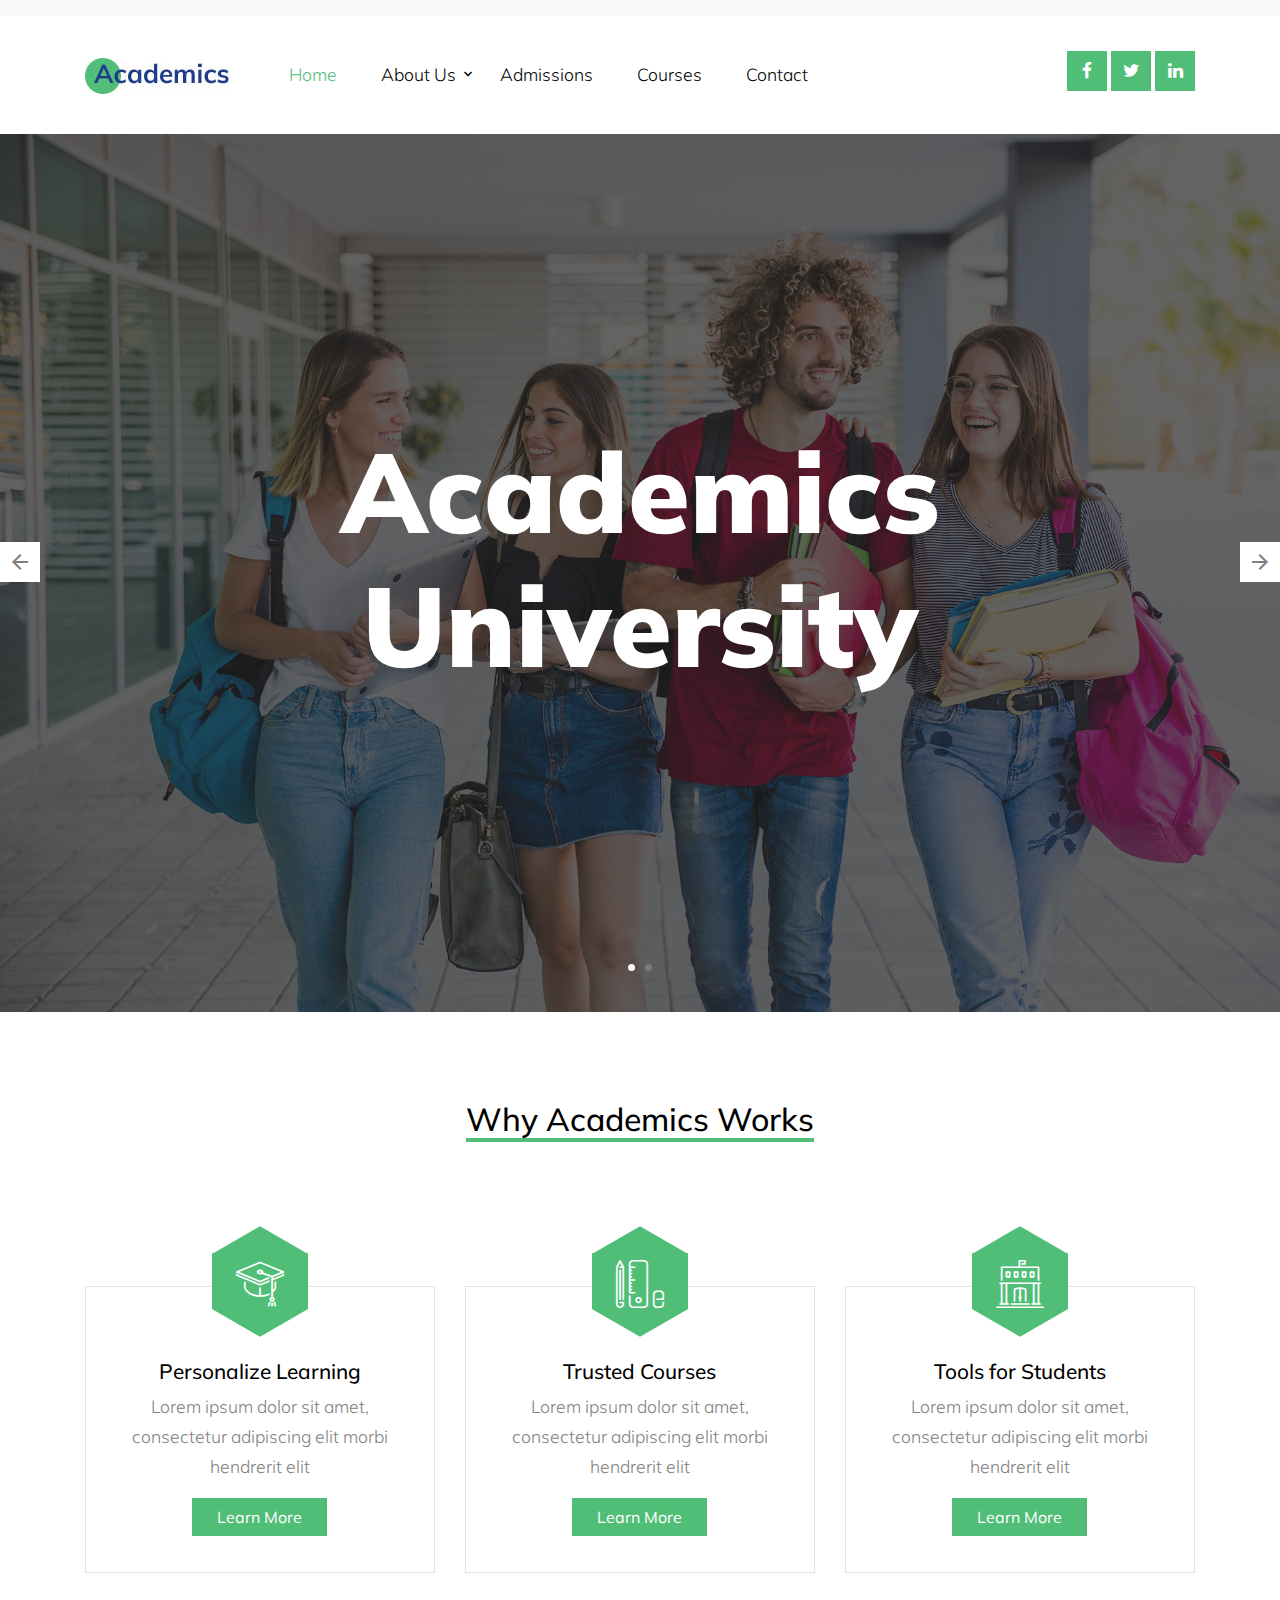
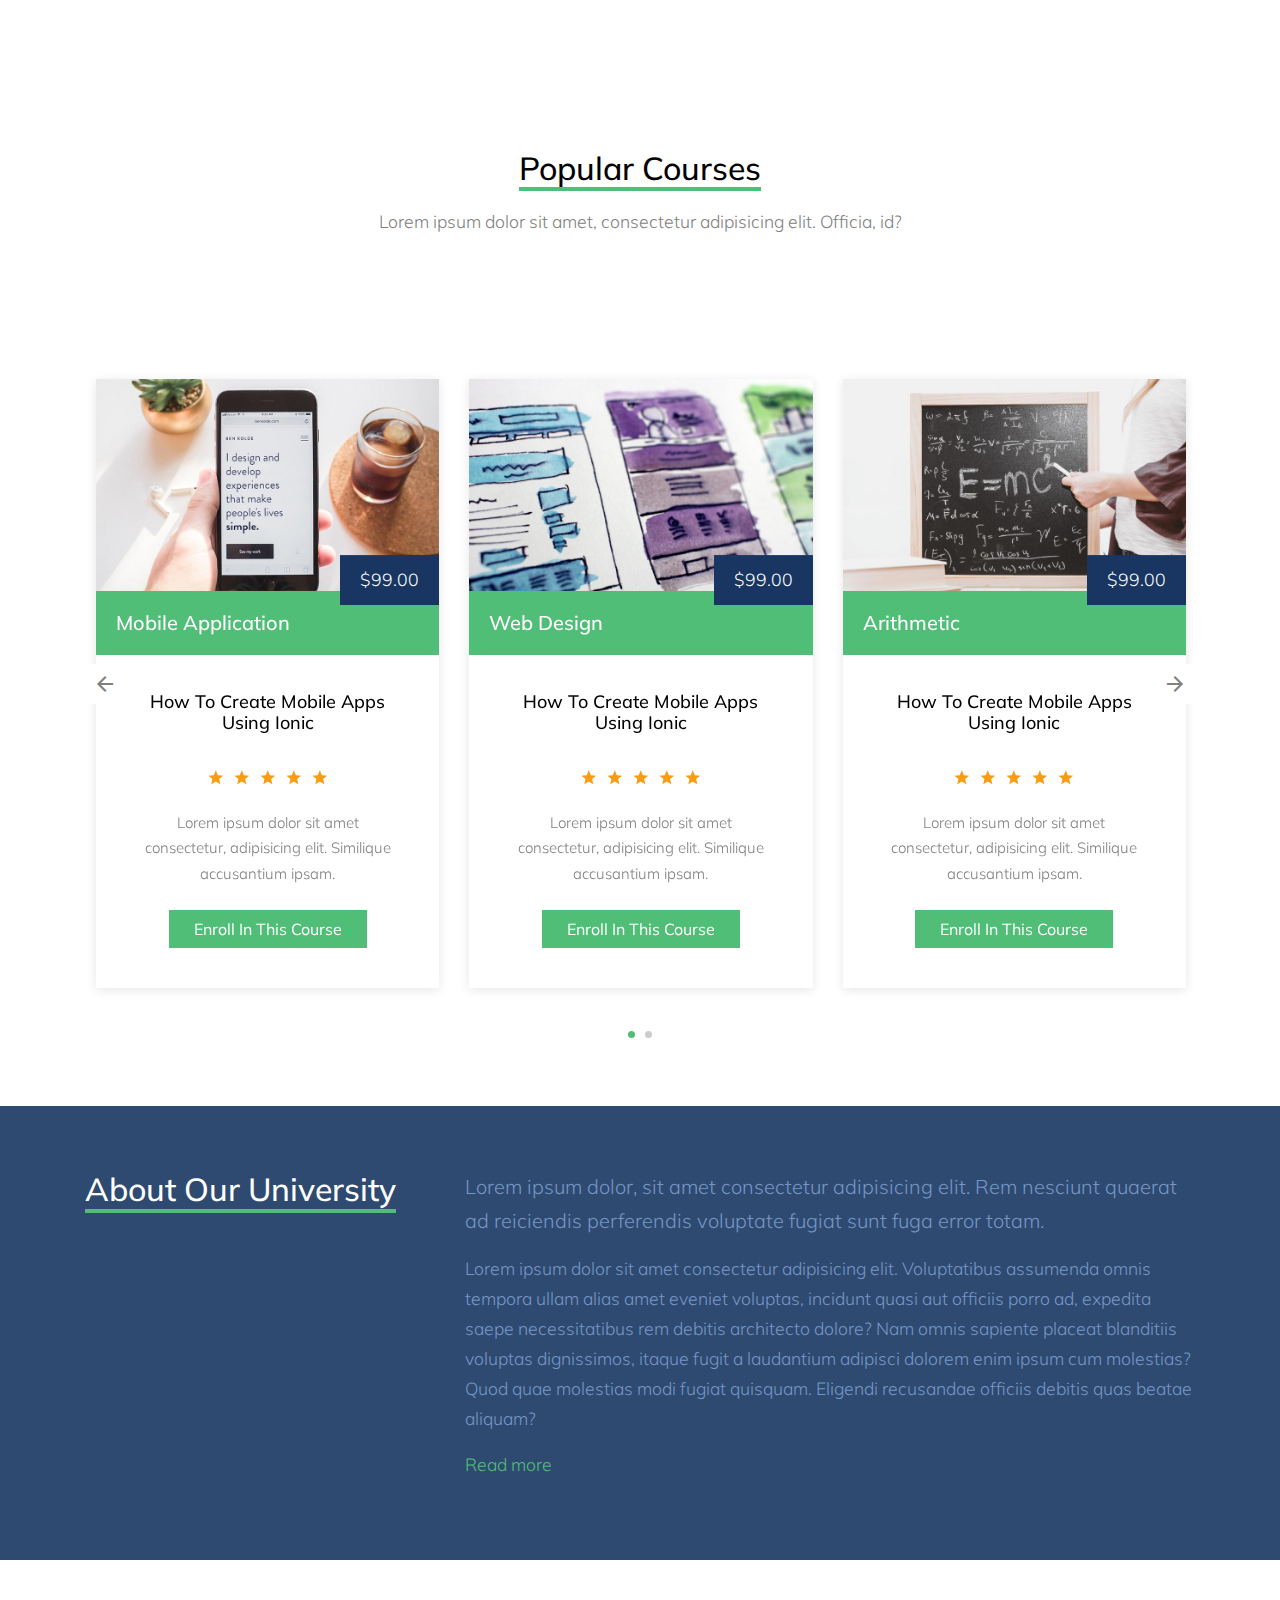
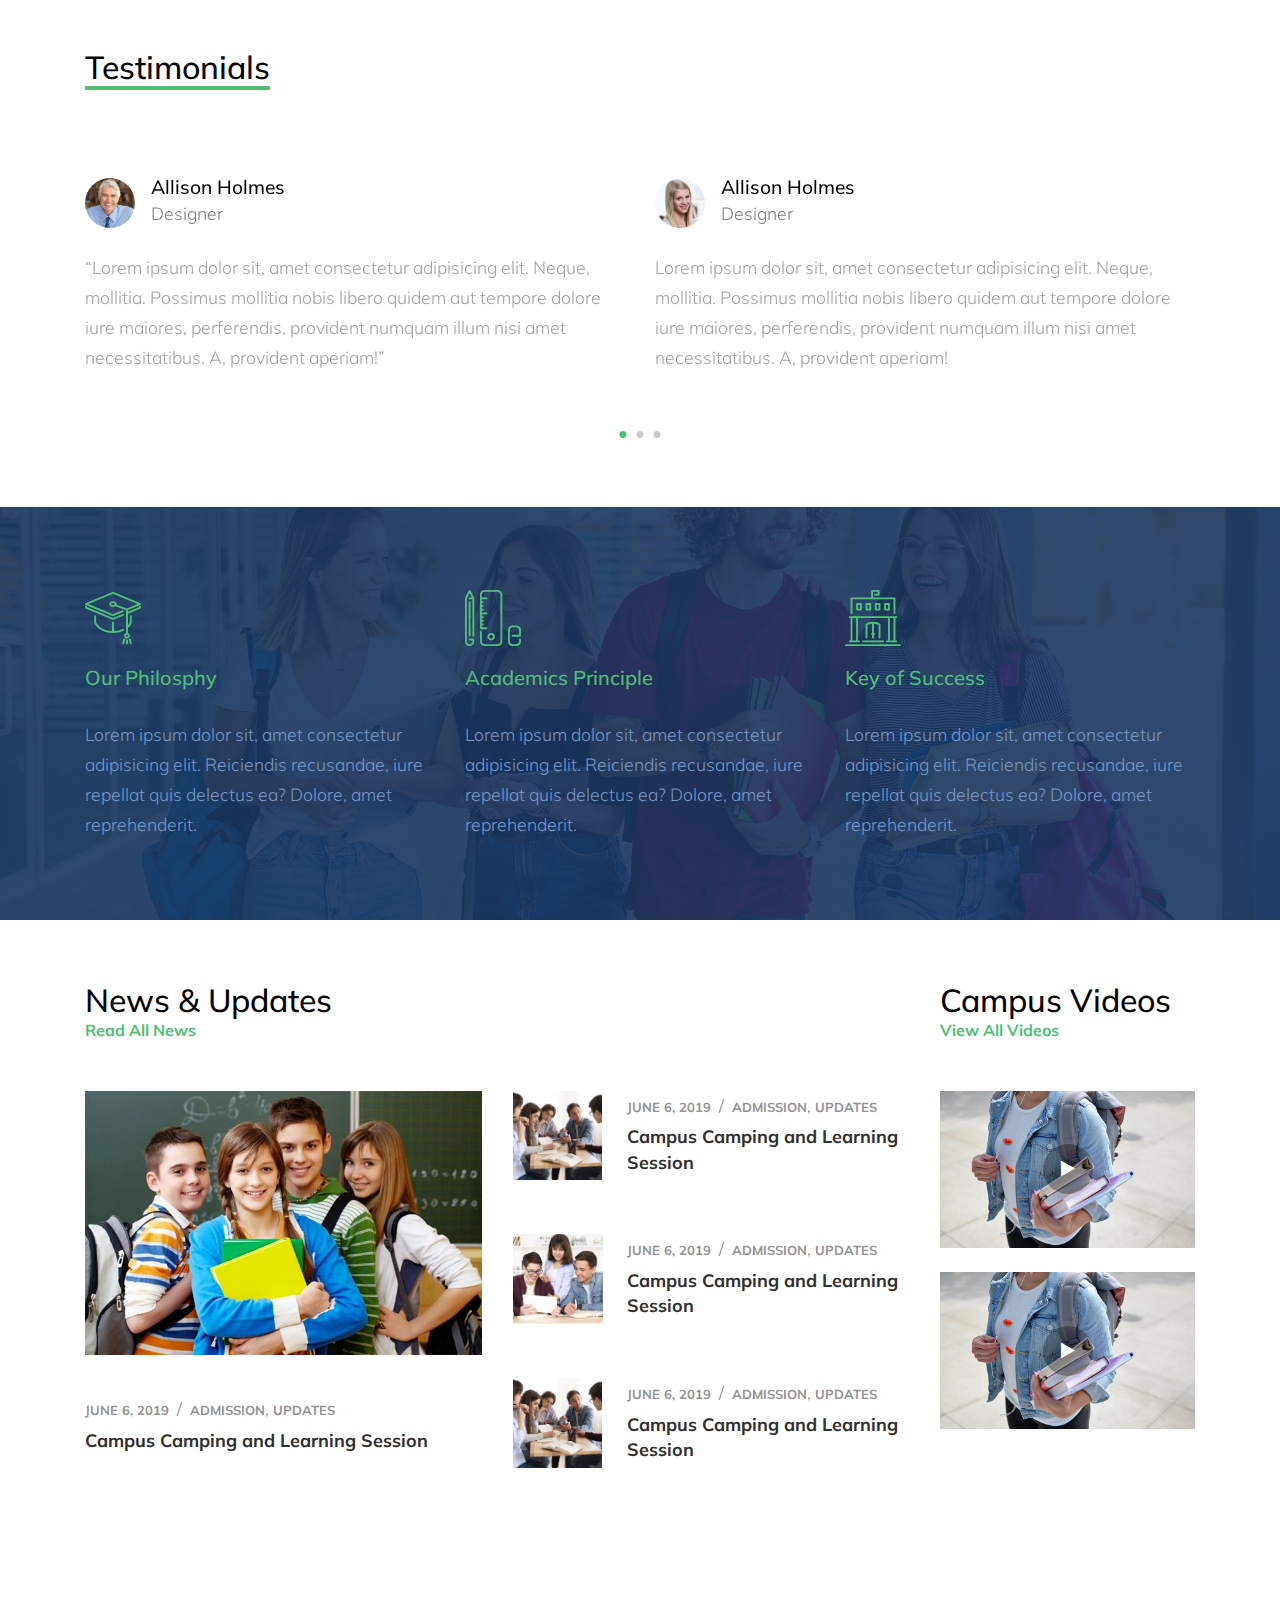
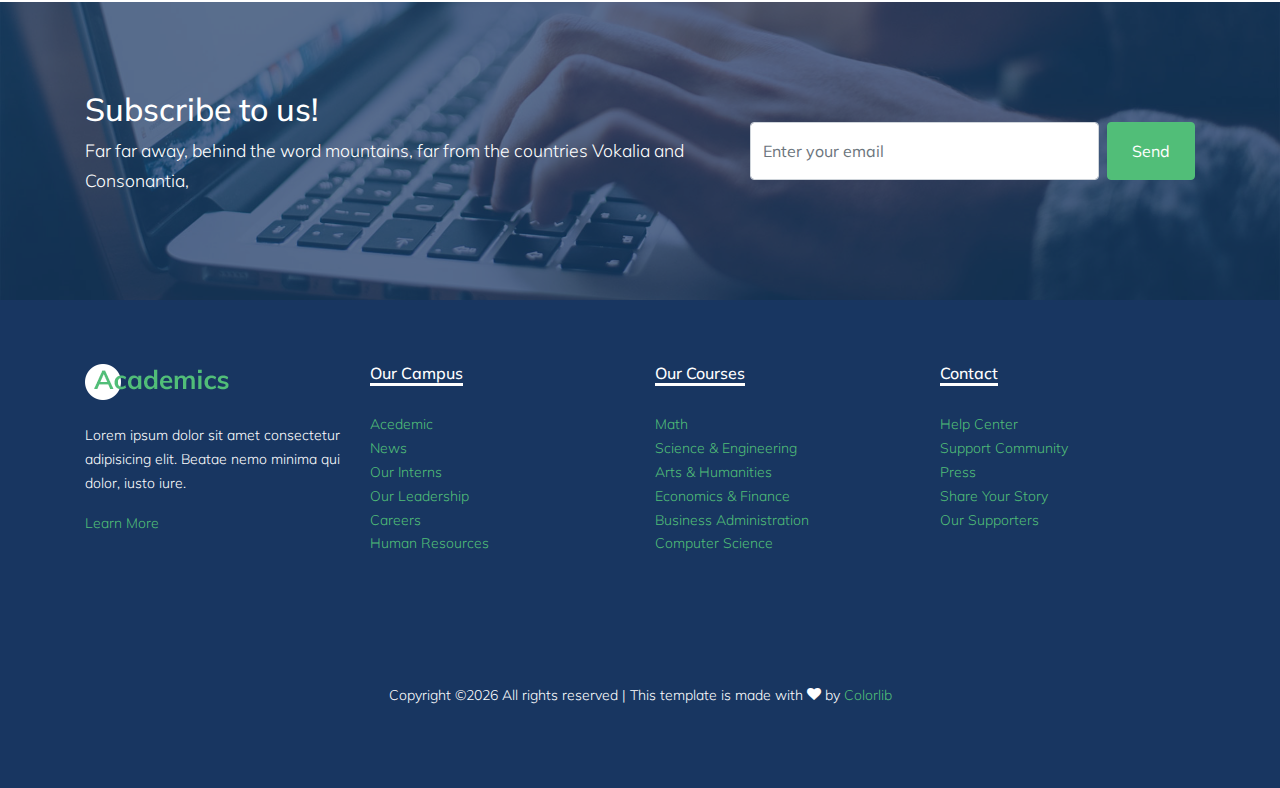
==== commit 0a856d24: "GHR-2" ====
--- a/index.html
+++ b/index.html
@@ -44,16 +44,8 @@
       <div class="site-mobile-menu-body"></div>
     </div>
 
-
     <div class="py-2 bg-light">
       <div class="container">
-        <div class="row align-items-center">
-      
-          <div class="col-lg-3 text-right">
-            <a href="login.html" class="small mr-3"><span class="icon-unlock-alt"></span> Log In</a>
-            <a href="register.html" class="small btn btn-primary px-4 py-2 rounded-0"><span class="icon-users"></span> Register</a>
-          </div>
-        </div>
       </div>
     </div>
     <header class="site-navbar py-4 js-sticky-header site-navbar-target" role="banner">
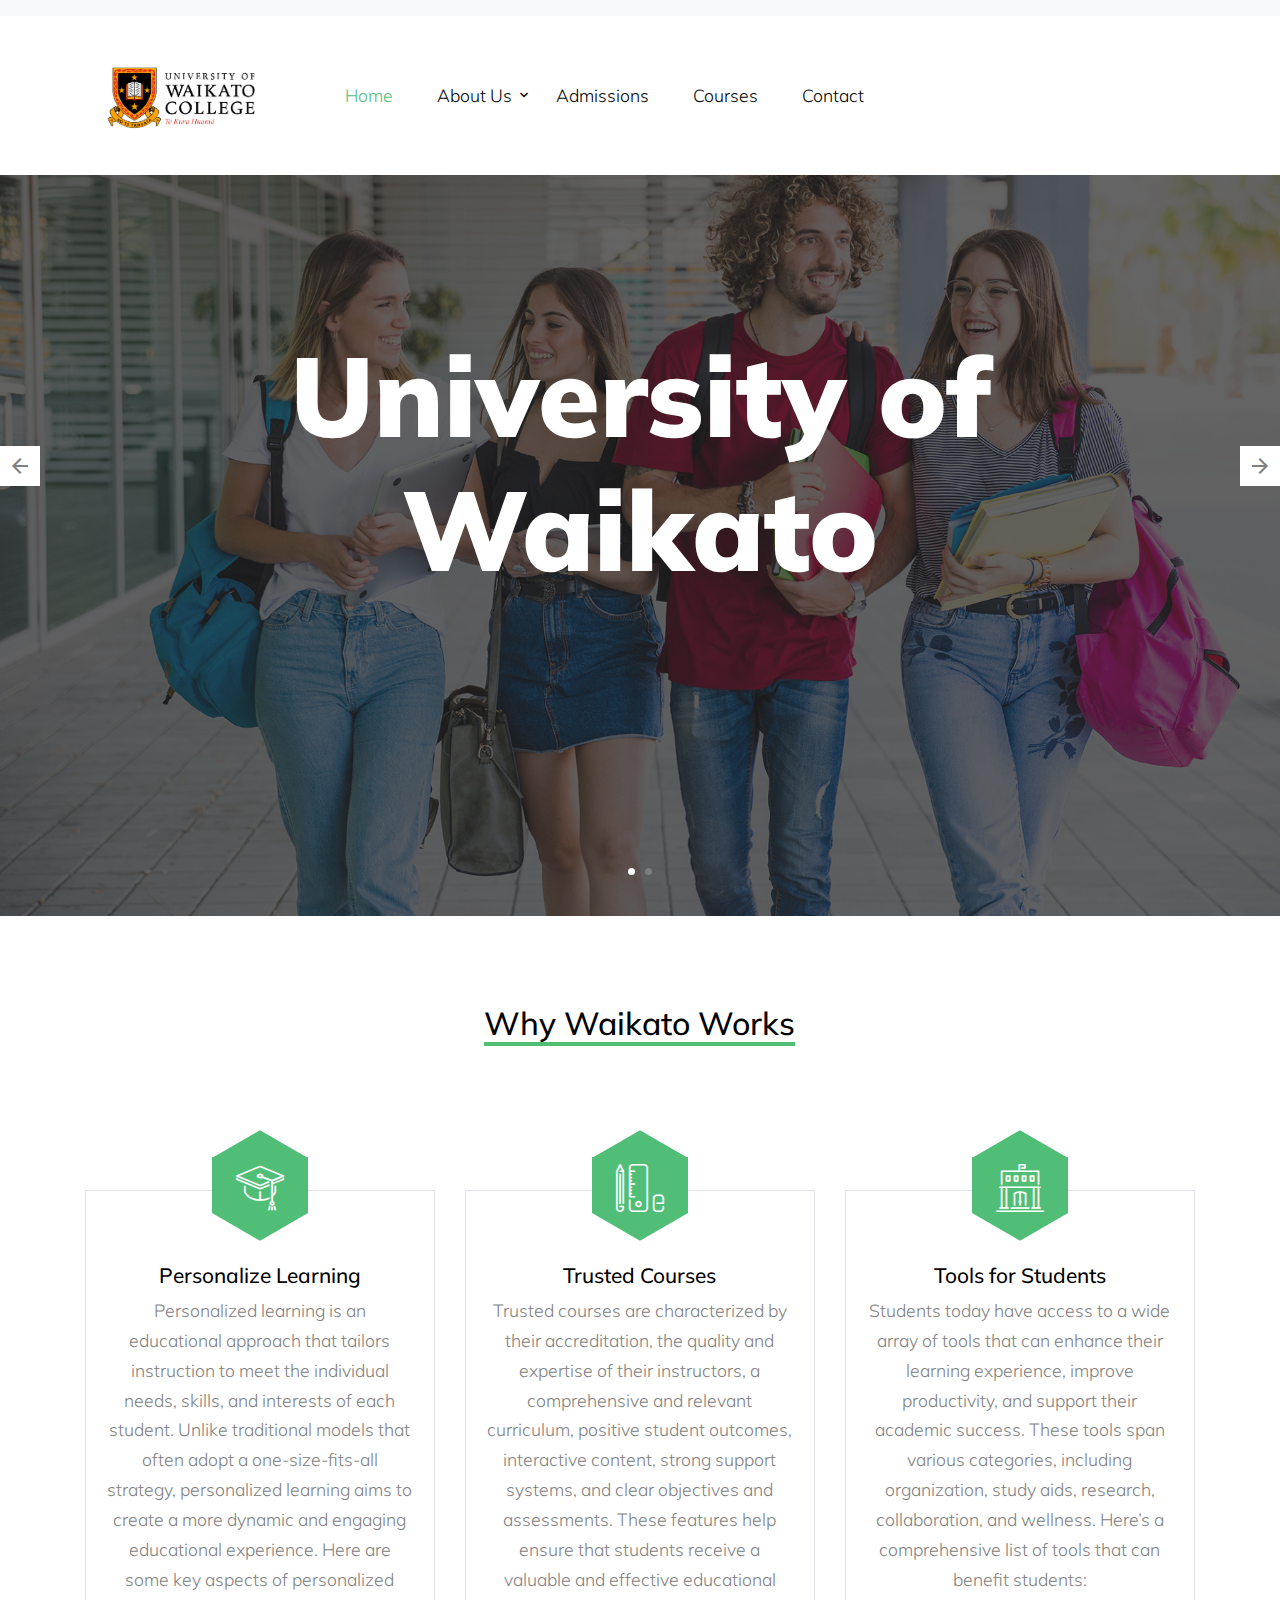
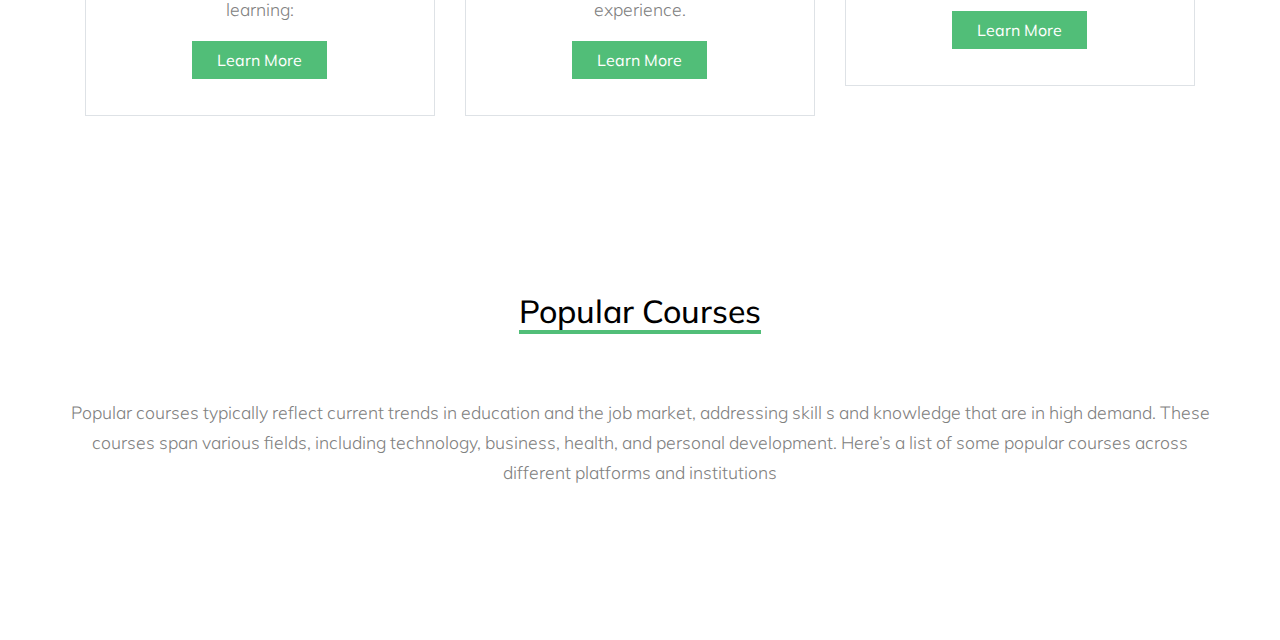
==== commit a8abf039: "PR-3 INDEX" ====
--- a/index.html
+++ b/index.html
@@ -2,7 +2,7 @@
 <html lang="en">
 
 <head>
-  <title>Academics &mdash; Website by Colorlib</title>
+  <title>University of Waikato &mdash;</title>
   <meta charset="utf-8">
   <meta name="viewport" content="width=device-width, initial-scale=1, shrink-to-fit=no">
 
@@ -54,7 +54,7 @@
         <div class="d-flex align-items-center">
           <div class="site-logo">
             <a href="index.html" class="d-block">
-              <img src="images/logo.jpg" alt="Image" class="img-fluid">
+              <img src="images/logo.jpg" width="200" alt="Image" class="img-fluid">
             </a>
           </div>
           <div class="mr-auto">
@@ -84,11 +84,6 @@
 
           </div>
           <div class="ml-auto">
-            <div class="social-wrap">
-              <a href="#"><span class="icon-facebook"></span></a>
-              <a href="#"><span class="icon-twitter"></span></a>
-              <a href="#"><span class="icon-linkedin"></span></a>
-
               <a href="#" class="d-inline-block d-lg-none site-menu-toggle js-menu-toggle text-black"><span
                 class="icon-menu h3"></span></a>
             </div>
@@ -105,7 +100,7 @@
         <div class="container">
           <div class="row align-items-center">
             <div class="col-lg-12 mx-auto text-center" data-aos="fade-up">
-              <h1>Academics University</h1>
+              <h1>University of Waikato</h1>
             </div>
           </div>
         </div>
@@ -115,7 +110,7 @@
         <div class="container">
           <div class="row align-items-center">
             <div class="col-lg-12 mx-auto text-center" data-aos="fade-up">
-              <h1>You Can Learn Anything</h1>
+              <h1>You can view our student details</h1>
             </div>
           </div>
         </div>
@@ -131,7 +126,7 @@
         <div class="row mb-5 justify-content-center text-center">
           <div class="col-lg-4 mb-5">
             <h2 class="section-title-underline mb-5">
-              <span>Why Academics Works</span>
+              <span>Why Waikato Works</span>
             </h2>
           </div>
         </div>
@@ -144,7 +139,10 @@
               </div>
               <div class="feature-1-content">
                 <h2>Personalize Learning</h2>
-                <p>Lorem ipsum dolor sit amet, consectetur adipiscing elit morbi hendrerit elit</p>
+                <p>
+                  Personalized learning is an educational approach that tailors instruction
+                   to meet the individual needs, skills, and interests of each student. Unlike traditional models that often adopt a one-size-fits-all strategy, personalized learning aims to create a more dynamic and engaging educational experience.
+                   Here are some key aspects of personalized learning:</p>
                 <p><a href="#" class="btn btn-primary px-4 rounded-0">Learn More</a></p>
               </div>
             </div>
@@ -156,7 +154,10 @@
               </div>
               <div class="feature-1-content">
                 <h2>Trusted Courses</h2>
-                <p>Lorem ipsum dolor sit amet, consectetur adipiscing elit morbi hendrerit elit</p>
+                <p>Trusted courses are characterized by their accreditation, the quality and expertise of their instructors,
+                   a comprehensive and relevant curriculum, positive student outcomes, interactive content, strong support systems,
+                    and clear objectives and assessments.
+                   These features help ensure that students receive a valuable and effective educational experience.</p>
                 <p><a href="#" class="btn btn-primary px-4 rounded-0">Learn More</a></p>
               </div>
             </div> 
@@ -168,7 +169,9 @@
               </div>
               <div class="feature-1-content">
                 <h2>Tools for Students</h2>
-                <p>Lorem ipsum dolor sit amet, consectetur adipiscing elit morbi hendrerit elit</p>
+                <p>Students today have access to a wide array of tools
+                   that can enhance their learning experience, improve productivity, and support their academic success. These tools span various categories, including organization, study aids, research, collaboration, 
+                  and wellness. Here’s a comprehensive list of tools that can benefit students:</p>
                 <p><a href="#" class="btn btn-primary px-4 rounded-0">Learn More</a></p>
               </div>
             </div> 
@@ -187,451 +190,12 @@
             <h2 class="section-title-underline mb-3">
               <span>Popular Courses</span>
             </h2>
-            <p>Lorem ipsum dolor sit amet, consectetur adipisicing elit. Officia, id?</p>
-          </div>
-        </div>
-
-        <div class="row">
-          <div class="col-12">
-              <div class="owl-slide-3 owl-carousel">
-                  <div class="course-1-item">
-                    <figure class="thumnail">
-                      <a href="course-single.html"><img src="images/course_1.jpg" alt="Image" class="img-fluid"></a>
-                      <div class="price">$99.00</div>
-                      <div class="category"><h3>Mobile Application</h3></div>  
-                    </figure>
-                    <div class="course-1-content pb-4">
-                      <h2>How To Create Mobile Apps Using Ionic</h2>
-                      <div class="rating text-center mb-3">
-                        <span class="icon-star2 text-warning"></span>
-                        <span class="icon-star2 text-warning"></span>
-                        <span class="icon-star2 text-warning"></span>
-                        <span class="icon-star2 text-warning"></span>
-                        <span class="icon-star2 text-warning"></span>
-                      </div>
-                      <p class="desc mb-4">Lorem ipsum dolor sit amet consectetur, adipisicing elit. Similique accusantium ipsam.</p>
-                      <p><a href="course-single.html" class="btn btn-primary rounded-0 px-4">Enroll In This Course</a></p>
-                    </div>
-                  </div>
-      
-                  <div class="course-1-item">
-                    <figure class="thumnail">
-                      <a href="course-single.html"><img src="images/course_2.jpg" alt="Image" class="img-fluid"></a>
-                      <div class="price">$99.00</div>
-                      <div class="category"><h3>Web Design</h3></div>  
-                    </figure>
-                    <div class="course-1-content pb-4">
-                      <h2>How To Create Mobile Apps Using Ionic</h2>
-                      <div class="rating text-center mb-3">
-                        <span class="icon-star2 text-warning"></span>
-                        <span class="icon-star2 text-warning"></span>
-                        <span class="icon-star2 text-warning"></span>
-                        <span class="icon-star2 text-warning"></span>
-                        <span class="icon-star2 text-warning"></span>
-                      </div>
-                      <p class="desc mb-4">Lorem ipsum dolor sit amet consectetur, adipisicing elit. Similique accusantium ipsam.</p>
-                      <p><a href="course-single.html" class="btn btn-primary rounded-0 px-4">Enroll In This Course</a></p>
-                    </div>
-                  </div>
-      
-                  <div class="course-1-item">
-                    <figure class="thumnail">
-                      <a href="course-single.html"><img src="images/course_3.jpg" alt="Image" class="img-fluid"></a>
-                      <div class="price">$99.00</div>
-                      <div class="category"><h3>Arithmetic</h3></div>  
-                    </figure>
-                    <div class="course-1-content pb-4">
-                      <h2>How To Create Mobile Apps Using Ionic</h2>
-                      <div class="rating text-center mb-3">
-                        <span class="icon-star2 text-warning"></span>
-                        <span class="icon-star2 text-warning"></span>
-                        <span class="icon-star2 text-warning"></span>
-                        <span class="icon-star2 text-warning"></span>
-                        <span class="icon-star2 text-warning"></span>
-                      </div>
-                      <p class="desc mb-4">Lorem ipsum dolor sit amet consectetur, adipisicing elit. Similique accusantium ipsam.</p>
-                      <p><a href="courses-single.html" class="btn btn-primary rounded-0 px-4">Enroll In This Course</a></p>
-                    </div>
-                  </div>
-
-                  <div class="course-1-item">
-                    <figure class="thumnail">
-                        <a href="course-single.html"><img src="images/course_4.jpg" alt="Image" class="img-fluid"></a>
-                      <div class="price">$99.00</div>
-                      <div class="category"><h3>Mobile Application</h3></div>  
-                    </figure>
-                    <div class="course-1-content pb-4">
-                      <h2>How To Create Mobile Apps Using Ionic</h2>
-                      <div class="rating text-center mb-3">
-                        <span class="icon-star2 text-warning"></span>
-                        <span class="icon-star2 text-warning"></span>
-                        <span class="icon-star2 text-warning"></span>
-                        <span class="icon-star2 text-warning"></span>
-                        <span class="icon-star2 text-warning"></span>
-                      </div>
-                      <p class="desc mb-4">Lorem ipsum dolor sit amet consectetur, adipisicing elit. Similique accusantium ipsam.</p>
-                      <p><a href="course-single.html" class="btn btn-primary rounded-0 px-4">Enroll In This Course</a></p>
-                    </div>
-                  </div>
-      
-                  <div class="course-1-item">
-                    <figure class="thumnail">
-                        <a href="course-single.html"><img src="images/course_5.jpg" alt="Image" class="img-fluid"></a>
-                      <div class="price">$99.00</div>
-                      <div class="category"><h3>Web Design</h3></div>  
-                    </figure>
-                    <div class="course-1-content pb-4">
-                      <h2>How To Create Mobile Apps Using Ionic</h2>
-                      <div class="rating text-center mb-3">
-                        <span class="icon-star2 text-warning"></span>
-                        <span class="icon-star2 text-warning"></span>
-                        <span class="icon-star2 text-warning"></span>
-                        <span class="icon-star2 text-warning"></span>
-                        <span class="icon-star2 text-warning"></span>
-                      </div>
-                      <p class="desc mb-4">Lorem ipsum dolor sit amet consectetur, adipisicing elit. Similique accusantium ipsam.</p>
-                      <p><a href="course-single.html" class="btn btn-primary rounded-0 px-4">Enroll In This Course</a></p>
-                    </div>
-                  </div>
-      
-                  <div class="course-1-item">
-                    <figure class="thumnail">
-                        <a href="course-single.html"><img src="images/course_6.jpg" alt="Image" class="img-fluid"></a>
-                      <div class="price">$99.00</div>
-                      <div class="category"><h3>Mobile Application</h3></div>  
-                    </figure>
-                    <div class="course-1-content pb-4">
-                      <h2>How To Create Mobile Apps Using Ionic</h2>
-                      <div class="rating text-center mb-3">
-                        <span class="icon-star2 text-warning"></span>
-                        <span class="icon-star2 text-warning"></span>
-                        <span class="icon-star2 text-warning"></span>
-                        <span class="icon-star2 text-warning"></span>
-                        <span class="icon-star2 text-warning"></span>
-                      </div>
-                      <p class="desc mb-4">Lorem ipsum dolor sit amet consectetur, adipisicing elit. Similique accusantium ipsam.</p>
-                      <p><a href="course-single.html" class="btn btn-primary rounded-0 px-4">Enroll In This Course</a></p>
-                    </div>
-                  </div>
-      
-              </div>
-      
-          </div>
-        </div>
-
-        
-        
-      </div>
-    </div>
-
-    
-
-
-    <div class="section-bg style-1" style="background-image: url('images/about_1.jpg');">
-      <div class="container">
-        <div class="row">
-          <div class="col-lg-4">
-            <h2 class="section-title-underline style-2">
-              <span>About Our University</span>
-            </h2>
-          </div>
-          <div class="col-lg-8">
-            <p class="lead">Lorem ipsum dolor, sit amet consectetur adipisicing elit. Rem nesciunt quaerat ad reiciendis perferendis voluptate fugiat sunt fuga error totam.</p>
-            <p>Lorem ipsum dolor sit amet consectetur adipisicing elit. Voluptatibus assumenda omnis tempora ullam alias amet eveniet voluptas, incidunt quasi aut officiis porro ad, expedita saepe necessitatibus rem debitis architecto dolore? Nam omnis sapiente placeat blanditiis voluptas dignissimos, itaque fugit a laudantium adipisci dolorem enim ipsum cum molestias? Quod quae molestias modi fugiat quisquam. Eligendi recusandae officiis debitis quas beatae aliquam?</p>
-            <p><a href="#">Read more</a></p>
-          </div>
-        </div>
-      </div>
-    </div>
-
-    <!-- // 05 - Block -->
-  <div class="site-section">
-      <div class="container">
-        <div class="row mb-5">
-          <div class="col-lg-4">
-            <h2 class="section-title-underline">
-              <span>Testimonials</span>
-            </h2>
-          </div>
-        </div>
-
-
-        <div class="owl-slide owl-carousel">
-
-          <div class="ftco-testimonial-1">
-            <div class="ftco-testimonial-vcard d-flex align-items-center mb-4">
-              <img src="images/person_1.jpg" alt="Image" class="img-fluid mr-3">
-              <div>
-                <h3>Allison Holmes</h3>
-                <span>Designer</span>
-              </div>
-            </div>
-            <div>
-              <p>&ldquo;Lorem ipsum dolor sit, amet consectetur adipisicing elit. Neque, mollitia. Possimus mollitia nobis libero quidem aut tempore dolore iure maiores, perferendis, provident numquam illum nisi amet necessitatibus. A, provident aperiam!&rdquo;</p>
-            </div>
-          </div>
-
-          <div class="ftco-testimonial-1">
-            <div class="ftco-testimonial-vcard d-flex align-items-center mb-4">
-              <img src="images/person_2.jpg" alt="Image" class="img-fluid mr-3">
-              <div>
-                <h3>Allison Holmes</h3>
-                <span>Designer</span>
-              </div>
-            </div>
-            <div>
-              <p>Lorem ipsum dolor sit, amet consectetur adipisicing elit. Neque, mollitia. Possimus mollitia nobis libero quidem aut tempore dolore iure maiores, perferendis, provident numquam illum nisi amet necessitatibus. A, provident aperiam!</p>
-            </div>
-          </div>
-
-          <div class="ftco-testimonial-1">
-            <div class="ftco-testimonial-vcard d-flex align-items-center mb-4">
-              <img src="images/person_4.jpg" alt="Image" class="img-fluid mr-3">
-              <div>
-                <h3>Allison Holmes</h3>
-                <span>Designer</span>
-              </div>
-            </div>
-            <div>
-              <p>&ldquo;Lorem ipsum dolor sit, amet consectetur adipisicing elit. Neque, mollitia. Possimus mollitia nobis libero quidem aut tempore dolore iure maiores, perferendis, provident numquam illum nisi amet necessitatibus. A, provident aperiam!&rdquo;</p>
-            </div>
-          </div>
-
-          <div class="ftco-testimonial-1">
-            <div class="ftco-testimonial-vcard d-flex align-items-center mb-4">
-              <img src="images/person_3.jpg" alt="Image" class="img-fluid mr-3">
-              <div>
-                <h3>Allison Holmes</h3>
-                <span>Designer</span>
-              </div>
-            </div>
-            <div>
-              <p>Lorem ipsum dolor sit, amet consectetur adipisicing elit. Neque, mollitia. Possimus mollitia nobis libero quidem aut tempore dolore iure maiores, perferendis, provident numquam illum nisi amet necessitatibus. A, provident aperiam!</p>
-            </div>
-          </div>
-
-          <div class="ftco-testimonial-1">
-            <div class="ftco-testimonial-vcard d-flex align-items-center mb-4">
-              <img src="images/person_2.jpg" alt="Image" class="img-fluid mr-3">
-              <div>
-                <h3>Allison Holmes</h3>
-                <span>Designer</span>
-              </div>
-            </div>
-            <div>
-              <p>&ldquo;Lorem ipsum dolor sit, amet consectetur adipisicing elit. Neque, mollitia. Possimus mollitia nobis libero quidem aut tempore dolore iure maiores, perferendis, provident numquam illum nisi amet necessitatibus. A, provident aperiam!&rdquo;</p>
-            </div>
-          </div>
-
-          <div class="ftco-testimonial-1">
-            <div class="ftco-testimonial-vcard d-flex align-items-center mb-4">
-              <img src="images/person_4.jpg" alt="Image" class="img-fluid mr-3">
-              <div>
-                <h3>Allison Holmes</h3>
-                <span>Designer</span>
-              </div>
-            </div>
-            <div>
-              <p>Lorem ipsum dolor sit, amet consectetur adipisicing elit. Neque, mollitia. Possimus mollitia nobis libero quidem aut tempore dolore iure maiores, perferendis, provident numquam illum nisi amet necessitatibus. A, provident aperiam!</p>
-            </div>
-          </div>
-
-        </div>
-        
-      </div>
-    </div>
-    
-
-    <div class="section-bg style-1" style="background-image: url('images/hero_1.jpg');">
-      <div class="container">
-        <div class="row">
-          <div class="col-lg-4 col-md-6 mb-5 mb-lg-0">
-            <span class="icon flaticon-mortarboard"></span>
-            <h3>Our Philosphy</h3>
-            <p>Lorem ipsum dolor sit, amet consectetur adipisicing elit. Reiciendis recusandae, iure repellat quis delectus ea? Dolore, amet reprehenderit.</p>
-          </div>
-          <div class="col-lg-4 col-md-6 mb-5 mb-lg-0">
-            <span class="icon flaticon-school-material"></span>
-            <h3>Academics Principle</h3>
-            <p>Lorem ipsum dolor sit, amet consectetur adipisicing elit. Reiciendis recusandae, iure repellat quis delectus ea?
-              Dolore, amet reprehenderit.</p>
-          </div>
-          <div class="col-lg-4 col-md-6 mb-5 mb-lg-0">
-            <span class="icon flaticon-library"></span>
-            <h3>Key of Success</h3>
-            <p>Lorem ipsum dolor sit, amet consectetur adipisicing elit. Reiciendis recusandae, iure repellat quis delectus ea?
-              Dolore, amet reprehenderit.</p>
-          </div>
-        </div>
-      </div>
-    </div>
-    
-    <div class="news-updates">
-      <div class="container">
-         
-        <div class="row">
-          <div class="col-lg-9">
-             <div class="section-heading">
-              <h2 class="text-black">News &amp; Updates</h2>
-              <a href="#">Read All News</a>
-            </div>
-            <div class="row">
-              <div class="col-lg-6">
-                <div class="post-entry-big">
-                  <a href="news-single.html" class="img-link"><img src="images/blog_large_1.jpg" alt="Image" class="img-fluid"></a>
-                  <div class="post-content">
-                    <div class="post-meta"> 
-                      <a href="#">June 6, 2019</a>
-                      <span class="mx-1">/</span>
-                      <a href="#">Admission</a>, <a href="#">Updates</a>
-                    </div>
-                    <h3 class="post-heading"><a href="news-single.html">Campus Camping and Learning Session</a></h3>
-                  </div>
-                </div>
-              </div>
-              <div class="col-lg-6">
-                <div class="post-entry-big horizontal d-flex mb-4">
-                  <a href="news-single.html" class="img-link mr-4"><img src="images/blog_1.jpg" alt="Image" class="img-fluid"></a>
-                  <div class="post-content">
-                    <div class="post-meta">
-                      <a href="#">June 6, 2019</a>
-                      <span class="mx-1">/</span>
-                      <a href="#">Admission</a>, <a href="#">Updates</a>
-                    </div>
-                    <h3 class="post-heading"><a href="news-single.html">Campus Camping and Learning Session</a></h3>
-                  </div>
-                </div>
-
-                <div class="post-entry-big horizontal d-flex mb-4">
-                  <a href="news-single.html" class="img-link mr-4"><img src="images/blog_2.jpg" alt="Image" class="img-fluid"></a>
-                  <div class="post-content">
-                    <div class="post-meta">
-                      <a href="#">June 6, 2019</a>
-                      <span class="mx-1">/</span>
-                      <a href="#">Admission</a>, <a href="#">Updates</a>
-                    </div>
-                    <h3 class="post-heading"><a href="news-single.html">Campus Camping and Learning Session</a></h3>
-                  </div>
-                </div>
-
-                <div class="post-entry-big horizontal d-flex mb-4">
-                  <a href="news-single.html" class="img-link mr-4"><img src="images/blog_1.jpg" alt="Image" class="img-fluid"></a>
-                  <div class="post-content">
-                    <div class="post-meta">
-                      <a href="#">June 6, 2019</a>
-                      <span class="mx-1">/</span>
-                      <a href="#">Admission</a>, <a href="#">Updates</a>
-                    </div>
-                    <h3 class="post-heading"><a href="news-single.html">Campus Camping and Learning Session</a></h3>
-                  </div>
-                </div>
-              </div>
-            </div>
-          </div>
-          <div class="col-lg-3">
-            <div class="section-heading">
-              <h2 class="text-black">Campus Videos</h2>
-              <a href="#">View All Videos</a>
-            </div>
-            <a href="https://vimeo.com/45830194" class="video-1 mb-4" data-fancybox="" data-ratio="2">
-              <span class="play">
-                <span class="icon-play"></span>
-              </span>
-              <img src="images/course_5.jpg" alt="Image" class="img-fluid">
-            </a>
-            <a href="https://vimeo.com/45830194" class="video-1 mb-4" data-fancybox="" data-ratio="2">
-                <span class="play">
-                  <span class="icon-play"></span>
-                </span>
-                <img src="images/course_5.jpg" alt="Image" class="img-fluid">
-              </a>
-          </div>
-        </div>
-      </div>
-    </div>
-
-    <div class="site-section ftco-subscribe-1" style="background-image: url('images/bg_1.jpg')">
-      <div class="container">
-        <div class="row align-items-center">
-          <div class="col-lg-7">
-            <h2>Subscribe to us!</h2>
-            <p>Far far away, behind the word mountains, far from the countries Vokalia and Consonantia,</p>
-          </div>
-          <div class="col-lg-5">
-            <form action="" class="d-flex">
-              <input type="text" class="rounded form-control mr-2 py-3" placeholder="Enter your email">
-              <button class="btn btn-primary rounded py-3 px-4" type="submit">Send</button>
-            </form>
-          </div>
-        </div>
-      </div>
-    </div> 
-
-
-    <div class="footer">
-      <div class="container">
-        <div class="row">
-          <div class="col-lg-3">
-            <p class="mb-4"><img src="images/logo.png" alt="Image" class="img-fluid"></p>
-            <p>Lorem ipsum dolor sit amet consectetur adipisicing elit. Beatae nemo minima qui dolor, iusto iure.</p>  
-            <p><a href="#">Learn More</a></p>
-          </div>
-          <div class="col-lg-3">
-            <h3 class="footer-heading"><span>Our Campus</span></h3>
-            <ul class="list-unstyled">
-                <li><a href="#">Acedemic</a></li>
-                <li><a href="#">News</a></li>
-                <li><a href="#">Our Interns</a></li>
-                <li><a href="#">Our Leadership</a></li>
-                <li><a href="#">Careers</a></li>
-                <li><a href="#">Human Resources</a></li>
-            </ul>
-          </div>
-          <div class="col-lg-3">
-              <h3 class="footer-heading"><span>Our Courses</span></h3>
-              <ul class="list-unstyled">
-                  <li><a href="#">Math</a></li>
-                  <li><a href="#">Science &amp; Engineering</a></li>
-                  <li><a href="#">Arts &amp; Humanities</a></li>
-                  <li><a href="#">Economics &amp; Finance</a></li>
-                  <li><a href="#">Business Administration</a></li>
-                  <li><a href="#">Computer Science</a></li>
-              </ul>
-          </div>
-          <div class="col-lg-3">
-              <h3 class="footer-heading"><span>Contact</span></h3>
-              <ul class="list-unstyled">
-                  <li><a href="#">Help Center</a></li>
-                  <li><a href="#">Support Community</a></li>
-                  <li><a href="#">Press</a></li>
-                  <li><a href="#">Share Your Story</a></li>
-                  <li><a href="#">Our Supporters</a></li>
-              </ul>
-          </div>
-        </div>
-
-        <div class="row">
-          <div class="col-12">
-            <div class="copyright">
-                <p>
-                    <!-- Link back to Colorlib can't be removed. Template is licensed under CC BY 3.0. -->
-                    Copyright &copy;<script>document.write(new Date().getFullYear());</script> All rights reserved | This template is made with <i class="icon-heart" aria-hidden="true"></i> by <a href="https://colorlib.com" target="_blank" >Colorlib</a>
-                    <!-- Link back to Colorlib can't be removed. Template is licensed under CC BY 3.0. -->
-                    </p>
-            </div>
-          </div>
-        </div>
-      </div>
-    </div>
-    
-
-  </div>
-  <!-- .site-wrap -->
-
-
-  <!-- loader -->
-  <div id="loader" class="show fullscreen"><svg class="circular" width="48px" height="48px"><circle class="path-bg" cx="24" cy="24" r="22" fill="none" stroke-width="4" stroke="#eeeeee"/><circle class="path" cx="24" cy="24" r="22" fill="none" stroke-width="4" stroke-miterlimit="10" stroke="#51be78"/></svg></div>
-
+        </div>
+            <p>Popular courses typically reflect current trends in education and the job market, addressing skill
+            s and knowledge that are in high demand. These courses span various fields, including technology, business, health, and personal development. Here’s a list of some popular courses across different platforms and institutions</p>
+          </div>
+        </div>
+    </div>
   <script src="js/jquery-3.3.1.min.js"></script>
   <script src="js/jquery-migrate-3.0.1.min.js"></script>
   <script src="js/jquery-ui.js"></script>
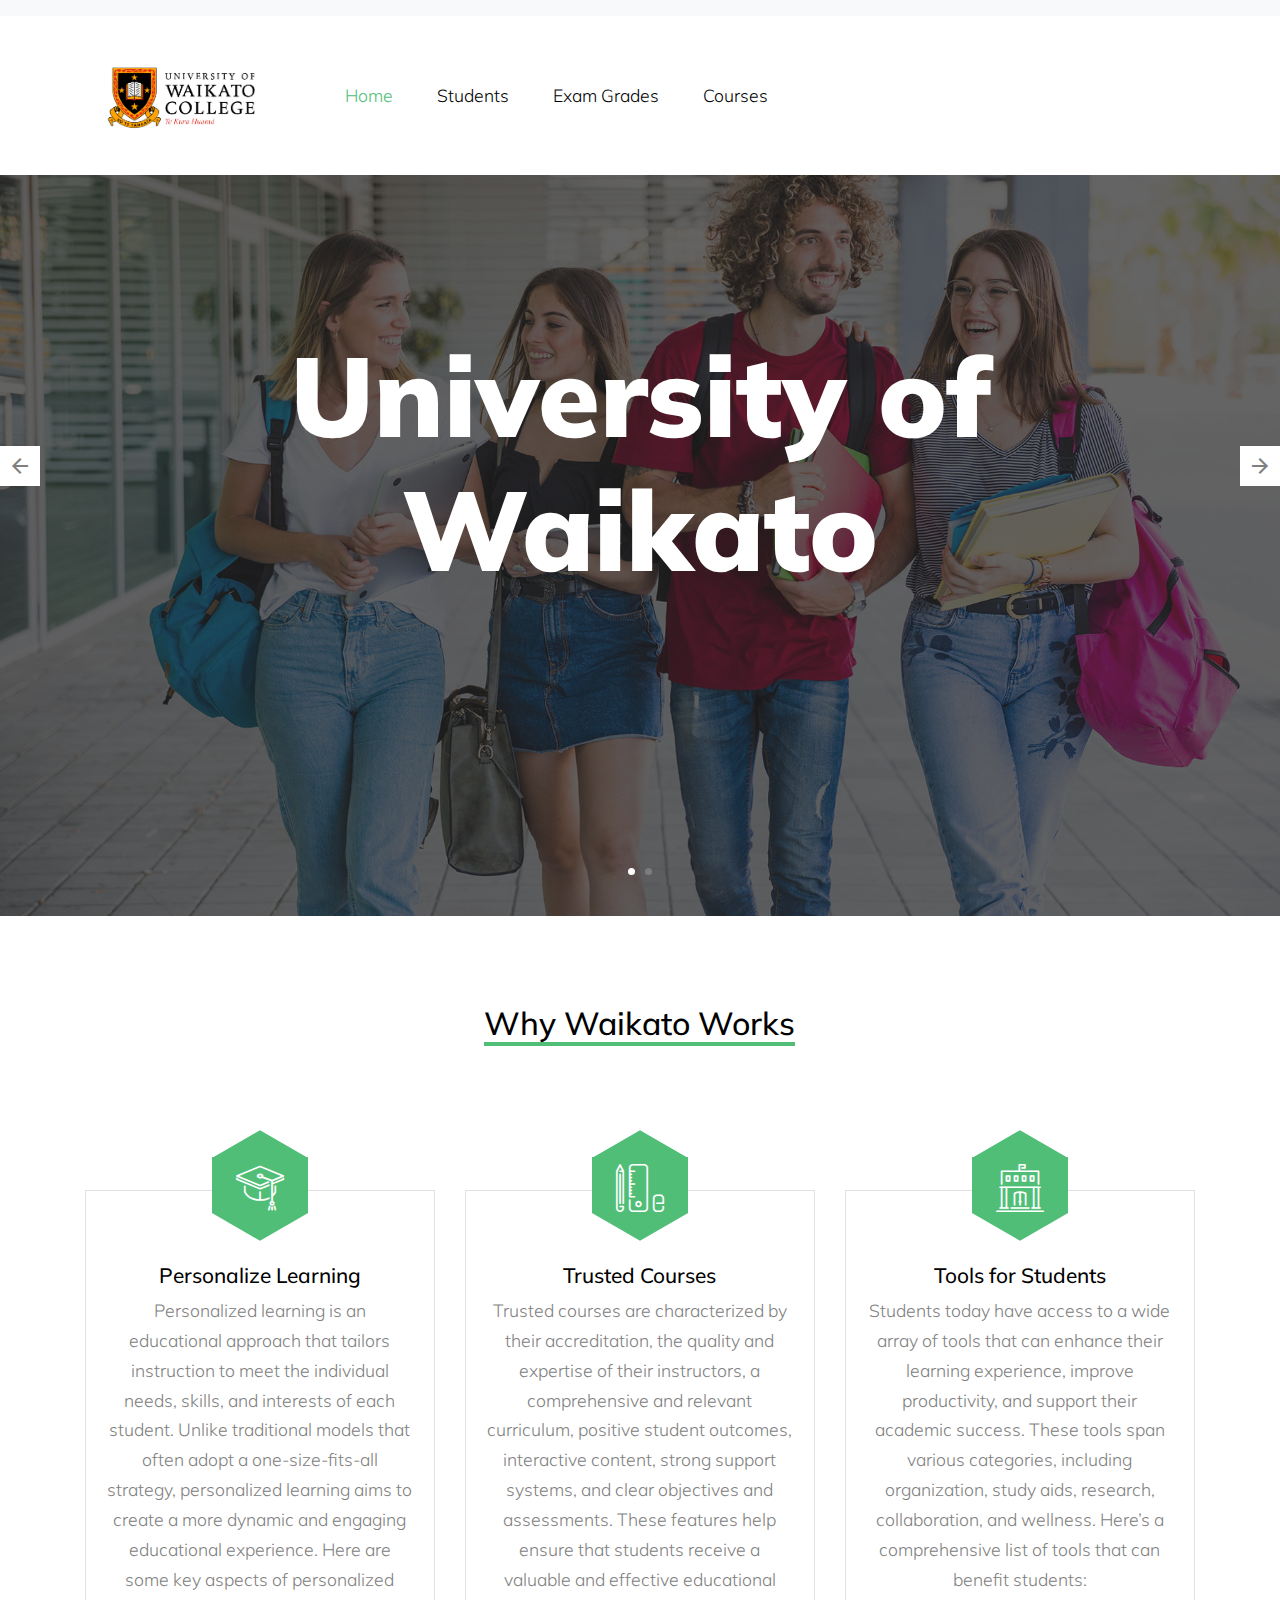
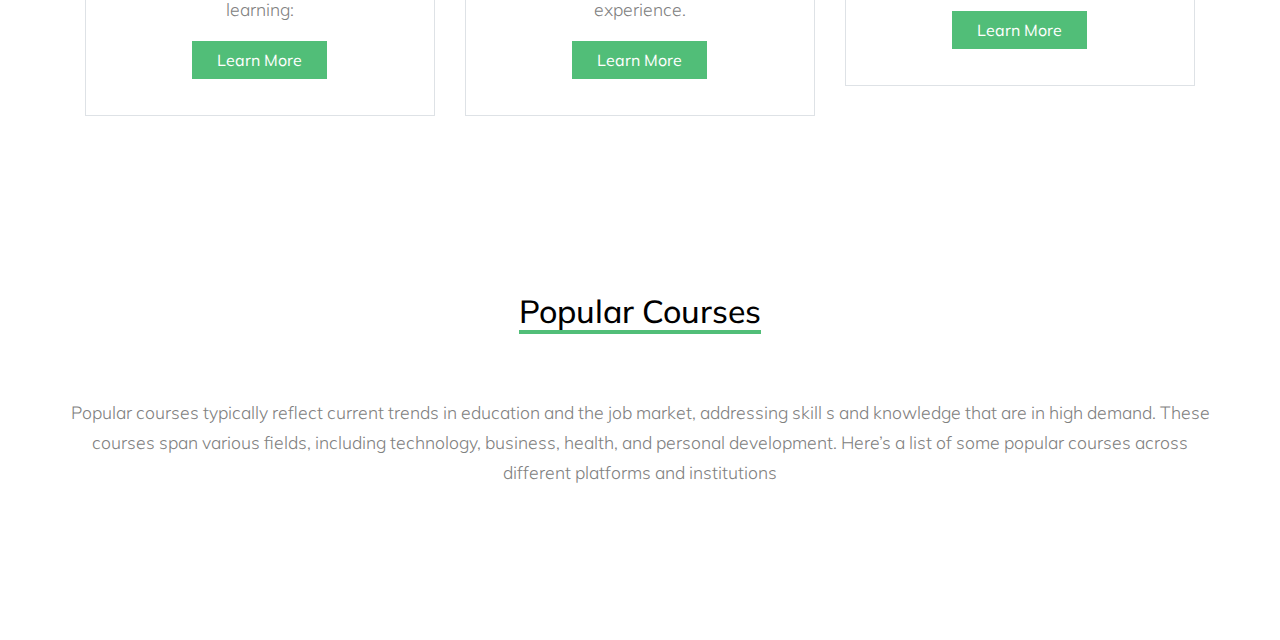
==== commit 619635f6: "PR-4" ====
--- a/index.html
+++ b/index.html
@@ -63,22 +63,16 @@
                 <li class="active">
                   <a href="index.html" class="nav-link text-left">Home</a>
                 </li>
-                <li class="has-children">
-                  <a href="about.html" class="nav-link text-left">About Us</a>
-                  <ul class="dropdown">
-                    <li><a href="teachers.html">Our Teachers</a></li>
-                    <li><a href="about.html">Our School</a></li>
-                  </ul>
-                </li>
                 <li>
-                  <a href="admissions.html" class="nav-link text-left">Admissions</a>
+                  <a href="student.html" class="nav-link text-left">Students</a>
+          
+                </li>
+                <li>
+                  <a href="grades.html" class="nav-link text-left">Exam Grades</a>
                 </li>
                 <li>
                   <a href="courses.html" class="nav-link text-left">Courses</a>
                 </li>
-                <li>
-                    <a href="contact.html" class="nav-link text-left">Contact</a>
-                  </li>
               </ul>                                                                                                                                                                                                                                                                                          </ul>
             </nav>
 
